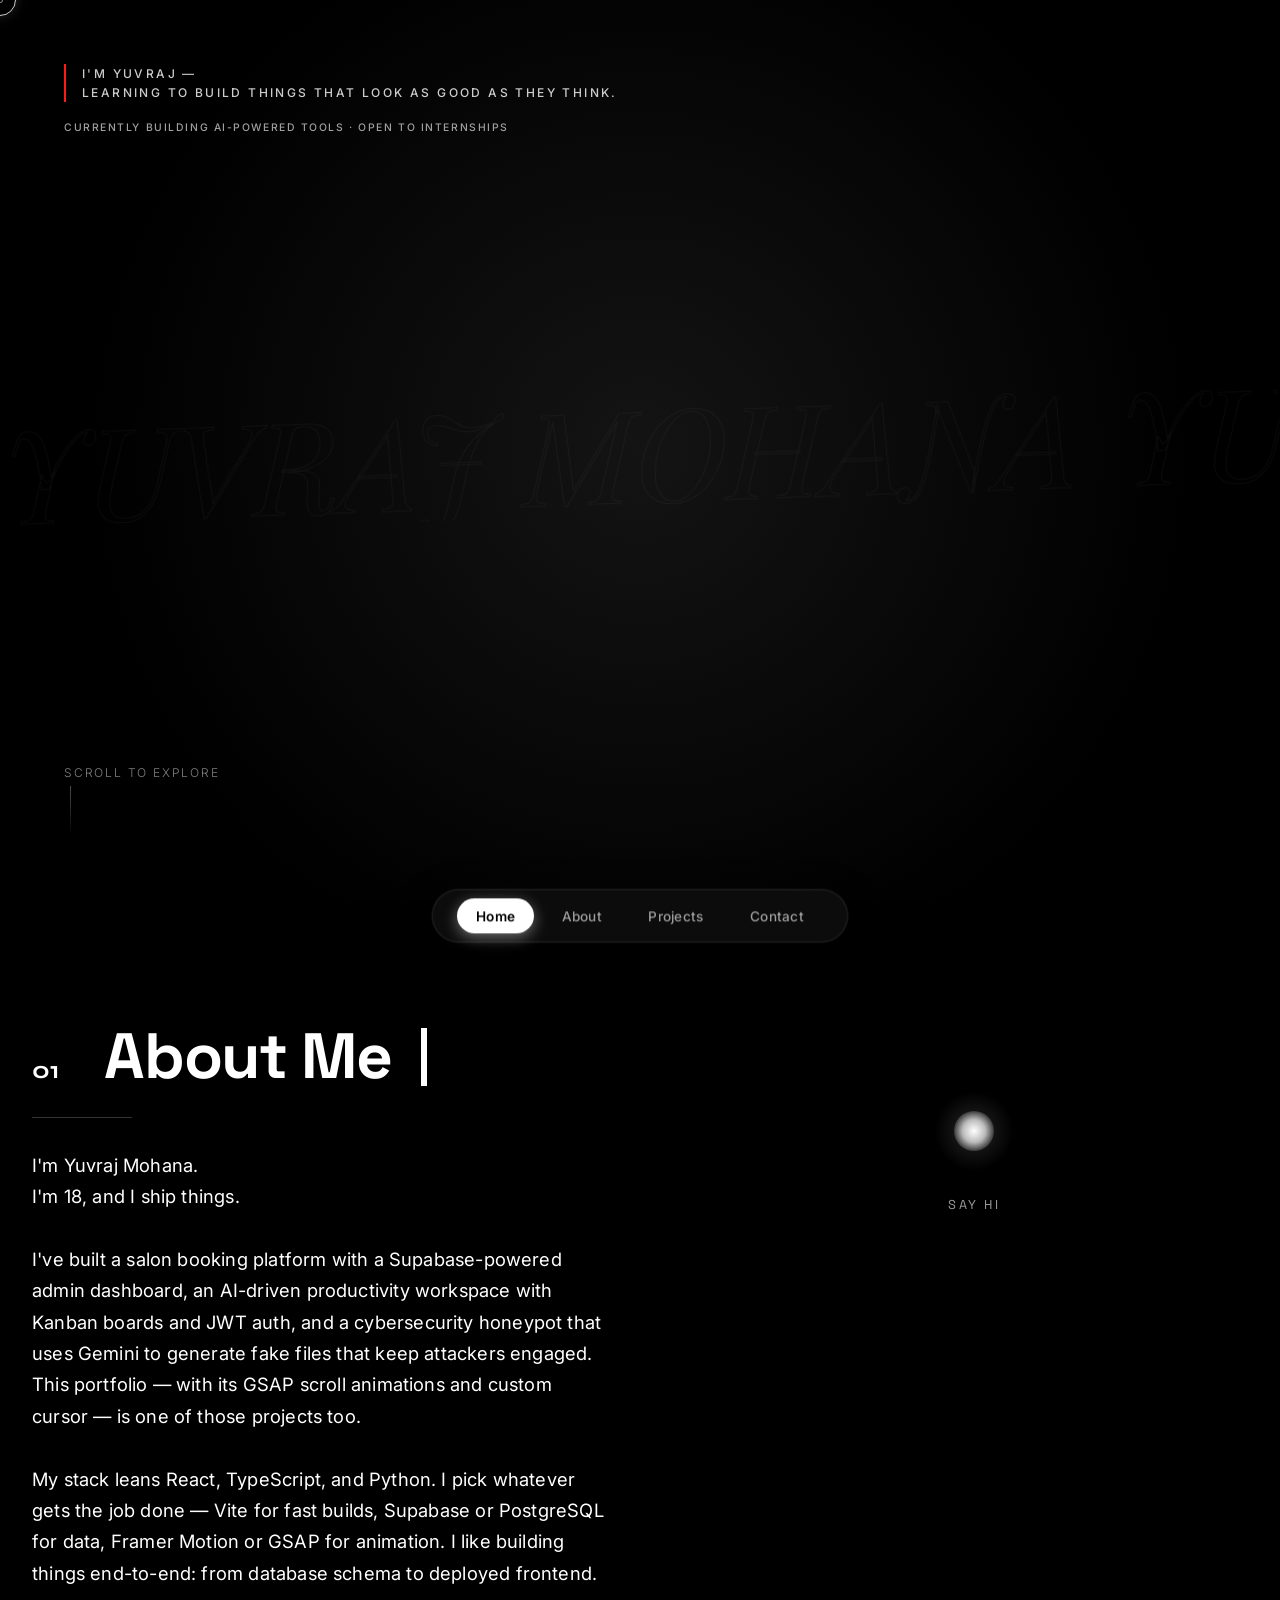
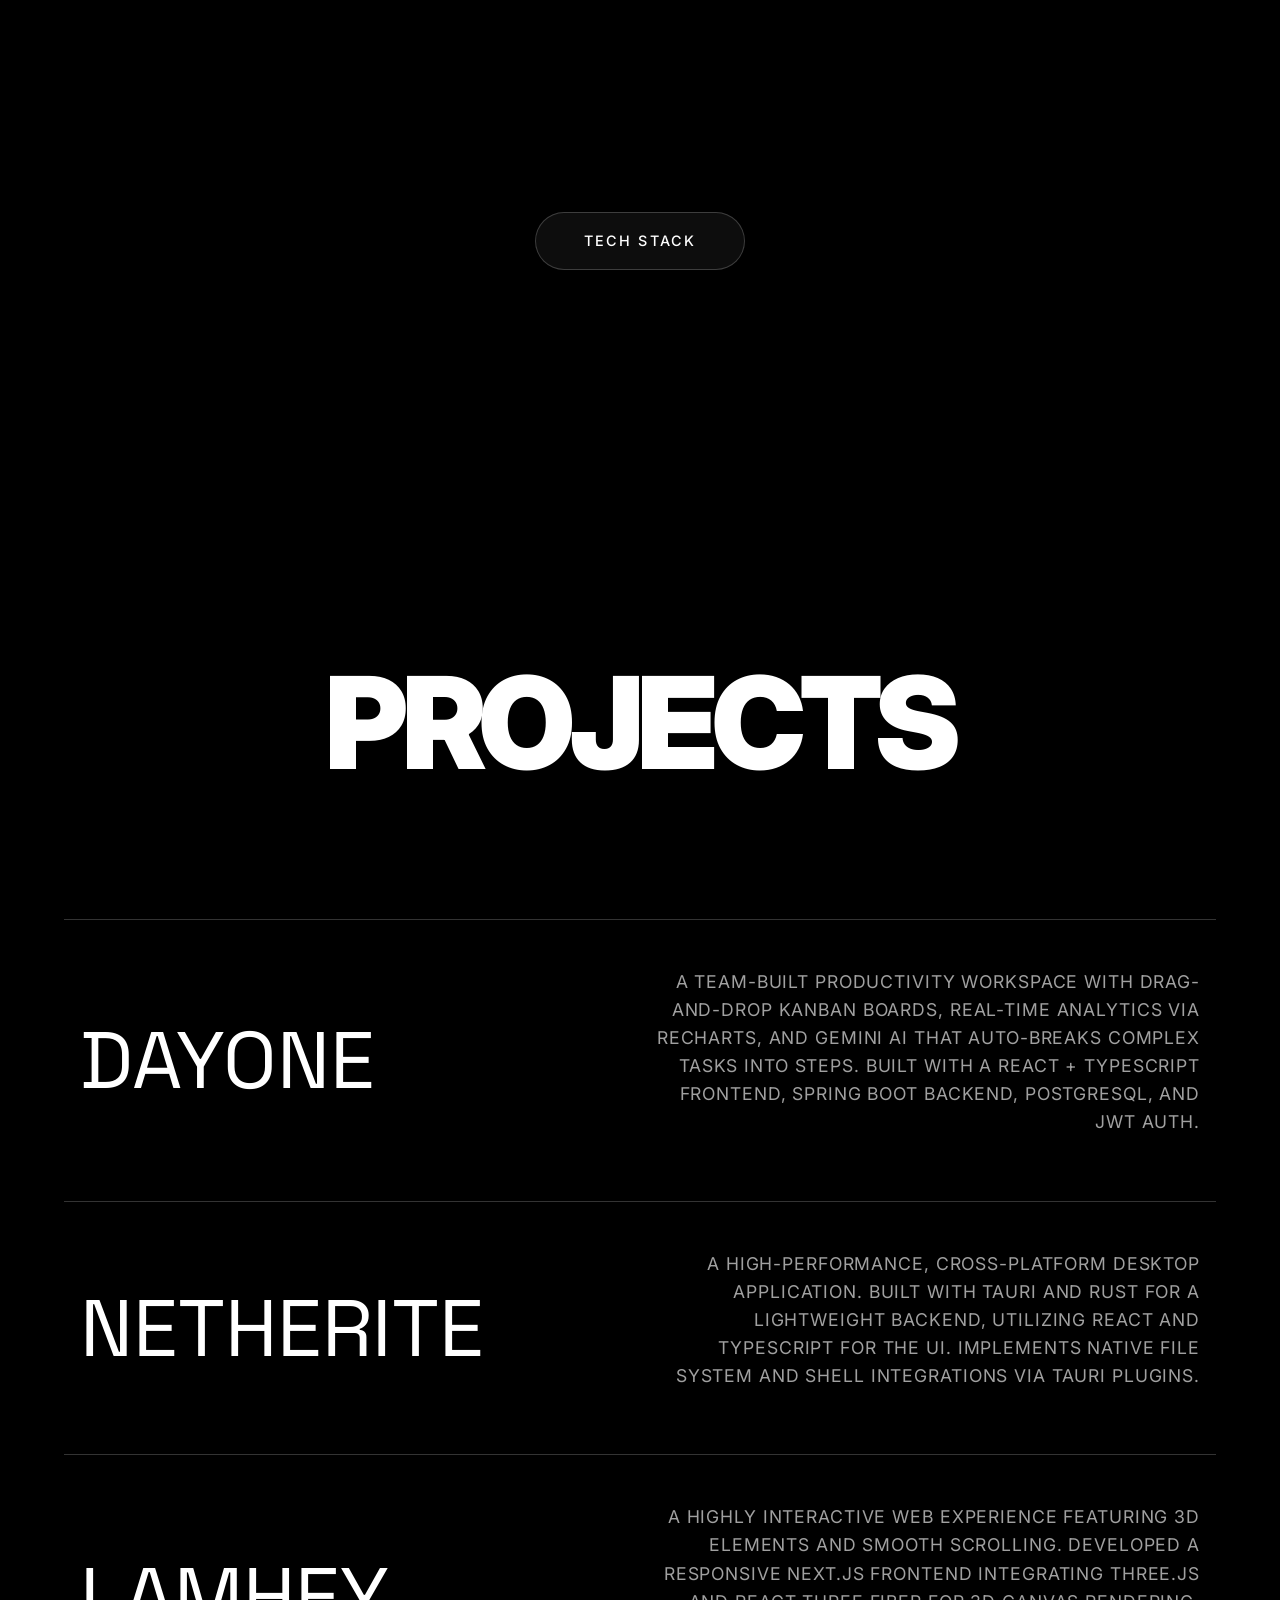
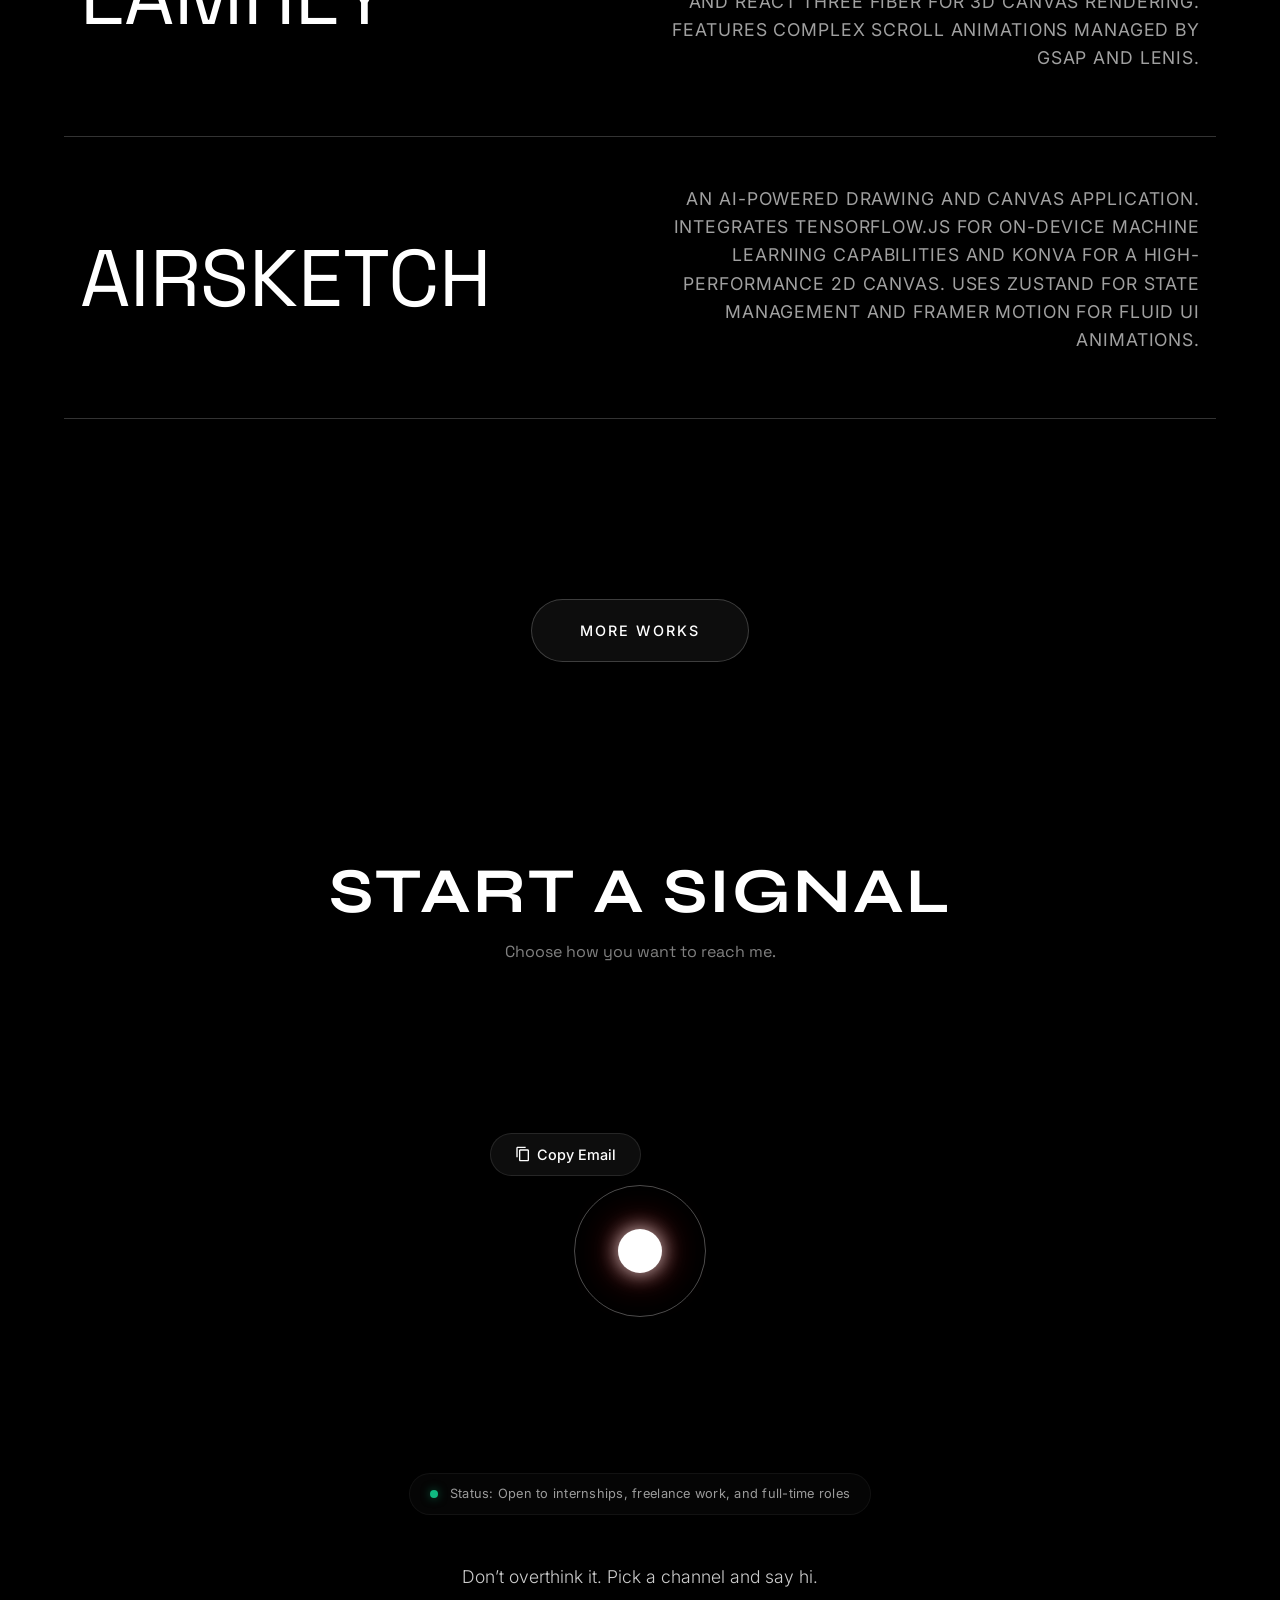
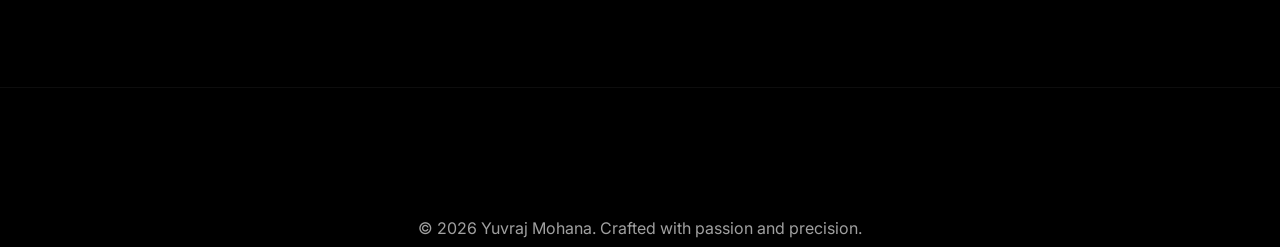
==== index.html @ 7813a82c "feat(scroll): integrate Lenis for smooth scrolling Added Lenis smooth scrolling library across the e" ====
<!DOCTYPE html>
<html lang="en">

<head>
    <meta charset="UTF-8">
    <meta name="viewport" content="width=device-width, initial-scale=1.0">
    <meta name="description"
        content="Yuvraj Mohana - Creative Developer & Designer. Crafting beautiful digital experiences with modern web technologies.">
    <meta name="keywords"
        content="Yuvraj Mohana, web developer, creative developer, UI/UX designer, portfolio, React, JavaScript, TypeScript, web design">
    <meta name="author" content="Yuvraj Mohana">
    <meta name="theme-color" content="#8b5cf6">

    <!-- Canonical -->
    <link rel="canonical" href="https://yuvraj-mohana.vercel.app/">

    <!-- Open Graph / Facebook -->
    <meta property="og:type" content="website">
    <meta property="og:url" content="https://yuvraj-mohana.vercel.app/">
    <meta property="og:title" content="Yuvraj Mohana - Creative Developer & Designer">
    <meta property="og:description"
        content="Crafting beautiful digital experiences with modern web technologies. Passionate about creating innovative solutions.">
    <meta property="og:image" content="https://yuvraj-mohana.vercel.app/assets/yuvraj.png">

    <!-- Twitter -->
    <meta property="twitter:card" content="summary_large_image">
    <meta property="twitter:url" content="https://yuvraj-mohana.vercel.app/">
    <meta property="twitter:title" content="Yuvraj Mohana - Creative Developer & Designer">
    <meta property="twitter:description" content="Crafting beautiful digital experiences with modern web technologies.">
    <meta property="twitter:image" content="https://yuvraj-mohana.vercel.app/assets/yuvraj.png">

    <title>Yuvraj Mohana - Creative Developer & Designer</title>

    <!-- Google Fonts -->
    <link rel="preconnect" href="https://fonts.googleapis.com">
    <link rel="preconnect" href="https://fonts.gstatic.com" crossorigin>
    <link
        href="https://fonts.googleapis.com/css2?family=Bodoni+Moda:ital,opsz,wght@0,6..96,400..900;1,6..96,400..900&family=Cormorant+Garamond:ital,wght@0,300;0,400;0,700;1,400&family=Fraunces:ital,opsz,wght@0,9..144,100..900;1,9..144,100..900&family=Montserrat:wght@300;400;700&family=Playfair+Display:ital,wght@0,400;0,600;0,700;0,900;1,700;1,900&family=Space+Grotesk:wght@400;500;600;700;900&family=Syne:wght@400..800&family=Inter:wght@300;400;500;600&family=Press+Start+2P&display=swap"
        rel="stylesheet">

    <link rel="stylesheet" href="style.css?v=3.4">
</head>

<body>
    <!-- Preloader -->
    <div id="loader" class="loader">
        <div class="loader-content">
            <span class="loader-text">Stand By</span>
            <div class="loader-bar"></div>
        </div>
    </div>
    <!-- Navigation -->
    <nav class="nav" id="nav">
        <div class="nav-container">
            <a href="#home" class="nav-logo">YM</a>
            <ul class="nav-menu">
                <li><a href="#home" class="nav-link">Home</a></li>
                <li><a href="#about" class="nav-link">About</a></li>
                <li><a href="#projects" class="nav-link">Projects</a></li>
                <li><a href="#contact" class="nav-link">Contact</a></li>
            </ul>
        </div>
    </nav>

    <!-- Hero Section -->
    <section class="hero" id="home">
        <!-- Layer 1: Background texture -->
        <div class="hero-bg-texture"></div>

        <!-- Top Left Branding -->
        <div class="hero-branding">I'm Yuvraj —<br>learning to build things that look as good as they think.</div>
        <div class="hero-status-line">Currently building AI-powered tools · Open to internships</div>

        <!-- Layer 2: Billboard Marquee Text -->
        <div class="marquee-wrapper">
            <div class="marquee-content">
                <span>YUVRAJ MOHANA</span>
                <span>YUVRAJ MOHANA</span>
                <span>YUVRAJ MOHANA</span>
                <span>YUVRAJ MOHANA</span>
                <span>YUVRAJ MOHANA</span>
                <span>YUVRAJ MOHANA</span>
                <!-- Duplicated for seamless loop -->
                <span>YUVRAJ MOHANA</span>
                <span>YUVRAJ MOHANA</span>
                <span>YUVRAJ MOHANA</span>
                <span>YUVRAJ MOHANA</span>
                <span>YUVRAJ MOHANA</span>
                <span>YUVRAJ MOHANA</span>
            </div>
        </div>

        <!-- Layer 3: Foreground Subject -->
        <div class="hero-subject-wrapper">
            <img src="assets/yuvraj_foreground.png" alt="Yuvraj Mohana" class="hero-subject">
        </div>

        <!-- Professional Details (Reveals on Scroll) -->
        <div class="hero-side-details">
            <div class="side-detail left" id="roleDetail">
                <span class="detail-label">Role</span>
                <span class="detail-value">SOFTWARE DEVELOPER</span>
            </div>
            <div class="side-detail right" id="ageDetail">
                <span class="detail-label">Stats</span>
                <span class="detail-value">18 y/o — 8 PROJECTS SHIPPED</span>
            </div>
        </div>

        <!-- Social Icons (Noticeable) -->
        <div class="hero-social-mini noticeable" id="heroSocials">
            <a href="https://www.instagram.com/yuvraj_mohana/" target="_blank" rel="noopener noreferrer"
                aria-label="Instagram">
                <svg viewBox="0 0 24 24" fill="currentColor">
                    <path
                        d="M12 2.163c3.204 0 3.584.012 4.85.07 3.252.148 4.771 1.691 4.919 4.919.058 1.265.069 1.645.069 4.849 0 3.205-.012 3.584-.069 4.849-.149 3.225-1.664 4.771-4.919 4.919-1.266.058-1.644.07-4.85.07-3.204 0-3.584-.012-4.849-.07-3.26-.149-4.771-1.699-4.919-4.92-.058-1.265-.07-1.644-.07-4.849 0-3.204.013-3.583.07-4.849.149-3.227 1.664-4.771 4.919-4.919 1.266-.057 1.645-.069 4.849-.069zm0-2.163c-3.259 0-3.667.014-4.947.072-4.358.2-6.78 2.618-6.98 6.98-.059 1.281-.073 1.689-.073 4.948 0 3.259.014 3.668.072 4.948.2 4.358 2.618 6.78 6.98 6.98 1.281.058 1.689.072 4.948.072 3.259 0 3.668-.014 4.948-.072 4.354-.2 6.782-2.618 6.979-6.98.059-1.28.073-1.689.073-4.948 0-3.259-.014-3.667-.072-4.947-.196-4.354-2.617-6.78-6.979-6.98-1.281-.059-1.69-.073-4.949-.073zm0 5.838c-3.403 0-6.162 2.759-6.162 6.162s2.759 6.163 6.162 6.163 6.162-2.759 6.162-6.163c0-3.403-2.759-6.162-6.162-6.162zm0 10.162c-2.209 0-4-1.79-4-4 0-2.209 1.791-4 4-4s4 1.791 4 4c0 2.21-1.791 4-4 4zm6.406-11.845c-.796 0-1.441.645-1.441 1.44s.645 1.44 1.441 1.44c.795 0 1.439-.645 1.439-1.44s-.644-1.44-1.439-1.44z" />
                </svg>
            </a>
            <a href="https://github.com/yuvifzy" target="_blank" rel="noopener noreferrer" aria-label="GitHub">
                <svg viewBox="0 0 24 24" fill="currentColor">
                    <path
                        d="M12 0c-6.626 0-12 5.373-12 12 0 5.302 3.438 9.8 8.207 11.387.599.111.793-.261.793-.577v-2.234c-3.338.726-4.042-1.416-4.042-1.416-.546-1.387-1.333-1.756-1.333-1.756-1.089-.745.083-.729.083-.729 1.205.084 1.839 1.237 1.839 1.237 1.07 1.834 2.807 1.304 3.492.997.107-.775.418-1.305.762-1.604-2.665-.305-5.467-1.334-5.467-5.931 0-1.311.469-2.381 1.236-3.221-.124-.303-.535-1.524.117-3.176 0 0 1.008-.322 3.301 1.23.957-.266 1.983-.399 3.003-.404 1.02.005 2.047.138 3.006.404 2.291-1.552 3.297-1.23 3.297-1.23.653 1.653.242 2.874.118 3.176.77.84 1.235 1.911 1.235 3.221 0 4.609-2.807 5.624-5.479 5.921.43.372.823 1.102.823 2.222v3.293c0 .319.192.694.801.576 4.765-1.589 8.199-6.086 8.199-11.386 0-6.627-5.373-12-12-12z" />
                </svg>
            </a>
            <a href="https://www.linkedin.com/in/yuvrajmohana/" target="_blank" rel="noopener noreferrer"
                aria-label="LinkedIn">
                <svg viewBox="0 0 24 24" fill="currentColor">
                    <path
                        d="M19 0h-14c-2.761 0-5 2.239-5 5v14c0 2.761 2.239 5 5 5h14c2.762 0 5-2.239 5-5v-14c0-2.761-2.238-5-5-5zm-11 19h-3v-11h3v11zm-1.5-12.268c-.966 0-1.75-.79-1.75-1.764s.784-1.764 1.75-1.764 1.75.79 1.75 1.764-.783 1.764-1.75 1.764zm13.5 12.268h-3v-5.604c0-3.368-4-3.113-4 0v5.604h-3v-11h3v1.765c1.396-2.586 7-2.777 7 2.476v6.759z" />
                </svg>
            </a>
        </div>

        <div class="scroll-indicator">
            <div class="scroll-text-mask">
                <span class="scroll-text">SCROLL TO EXPLORE</span>
            </div>
            <div class="scroll-line"></div>
        </div>
    </section>

    <!-- About Section -->
    <section class="section" id="about">
        <div class="container">
            <div class="about-main-wrapper">
                <!-- Left Column: Header + Bio -->
                <div class="about-left-col">
                    <div class="section-header fade-in">
                        <span class="section-number">01</span>
                        <h2 class="section-title"
                            style="color: #ffffff !important; background: none !important; -webkit-text-fill-color: #ffffff !important; background-clip: border-box !important; -webkit-background-clip: border-box !important;">
                            About Me</h2>
                    </div>

                    <div class="about-text-column fade-in">
                        <p class="about-bio">
                            I'm Yuvraj Mohana. <br>
                            I'm 18, and I ship things.
                        </p>
                        <p class="about-bio">
                            I've built a salon booking platform with a Supabase-powered admin dashboard,
                            an AI-driven productivity workspace with Kanban boards and JWT auth,
                            and a cybersecurity honeypot that uses Gemini to generate fake files that keep
                            attackers engaged. This portfolio — with its GSAP scroll animations and custom
                            cursor — is one of those projects too.
                        </p>
                        <p class="about-bio">
                            My stack leans React, TypeScript, and Python. I pick whatever gets the job done —
                            Vite for fast builds, Supabase or PostgreSQL for data, Framer Motion or GSAP
                            for animation. I like building things end-to-end: from database schema to
                            deployed frontend.
                        </p>
                    </div>
                </div>

                <!-- Right Column: Contact Orb -->
                <div class="about-right-col fade-in orb-col">
                    <div class="orb-wrapper" id="contactOrbWrapper">
                        <button class="contact-orb" id="contactOrb" aria-expanded="false" aria-controls="orbLinksContainer" aria-label="Open contact links">
                            <span class="orb-core"></span>
                            <span class="orb-glow"></span>
                        </button>
                        <span class="orb-label">SAY HI</span>
                        
                        <!-- Expanded Links -->
                        <div class="orb-links-container" id="orbLinksContainer">
                            <!-- Injected via script.js -->
                        </div>
                    </div>
                </div>
            </div>
            
            <!-- Tech Stack Section (Centered Below About) -->
            <div class="tech-stack-section fade-in">
                <div class="tech-stack-container">
                    <!-- State A: Pill -->
                    <button id="techStackBtn" class="btn btn-secondary tech-stack-pill">TECH STACK</button>
                    
                    <!-- State B: Marquee -->
                    <div id="techStackMarquee" class="tech-marquee-container hidden">
                        <div class="tech-marquee-wrapper">
                            <div class="tech-marquee-content">
                                <!-- First set of icons -->
                                <img src="https://cdn.simpleicons.org/javascript" alt="JavaScript" class="tech-icon" title="JavaScript">
                                <img src="https://cdn.simpleicons.org/python" alt="Python" class="tech-icon" title="Python">
                                <img src="https://cdn.simpleicons.org/react" alt="React" class="tech-icon" title="React">
                                <img src="https://cdn.simpleicons.org/nextdotjs" alt="Next.js" class="tech-icon" title="Next.js">
                                <img src="https://cdn.simpleicons.org/nodedotjs" alt="Node.js" class="tech-icon" title="Node.js">
                                <img src="https://cdn.simpleicons.org/webgl" alt="WebGL" class="tech-icon" title="WebGL">
                                <img src="https://cdn.simpleicons.org/threedotjs" alt="Three.js" class="tech-icon" title="Three.js">
                                <img src="https://cdn.simpleicons.org/git" alt="Git" class="tech-icon" title="Git">
                                <img src="https://cdn.simpleicons.org/vite" alt="Vite" class="tech-icon" title="Vite">
                                <img src="https://cdn.jsdelivr.net/gh/devicons/devicon@latest/icons/mysql/mysql-original.svg" alt="SQL" class="tech-icon" title="SQL">
                                <img src="https://cdn.simpleicons.org/supabase" alt="Supabase" class="tech-icon" title="Supabase">
                                <img src="https://cdn.simpleicons.org/googlegemini" alt="Google Gemini" class="tech-icon" title="Google Gemini">
                                <img src="https://cdn.simpleicons.org/framer" alt="Framer Motion" class="tech-icon" title="Framer Motion">
                                
                                <!-- Duplicate set for infinite loop -->
                                <img src="https://cdn.simpleicons.org/javascript" alt="JavaScript" class="tech-icon" title="JavaScript">
                                <img src="https://cdn.simpleicons.org/python" alt="Python" class="tech-icon" title="Python">
                                <img src="https://cdn.simpleicons.org/react" alt="React" class="tech-icon" title="React">
                                <img src="https://cdn.simpleicons.org/nextdotjs" alt="Next.js" class="tech-icon" title="Next.js">
                                <img src="https://cdn.simpleicons.org/nodedotjs" alt="Node.js" class="tech-icon" title="Node.js">
                                <img src="https://cdn.simpleicons.org/webgl" alt="WebGL" class="tech-icon" title="WebGL">
                                <img src="https://cdn.simpleicons.org/threedotjs" alt="Three.js" class="tech-icon" title="Three.js">
                                <img src="https://cdn.simpleicons.org/git" alt="Git" class="tech-icon" title="Git">
                                <img src="https://cdn.simpleicons.org/vite" alt="Vite" class="tech-icon" title="Vite">
                                <img src="https://cdn.jsdelivr.net/gh/devicons/devicon@latest/icons/mysql/mysql-original.svg" alt="SQL" class="tech-icon" title="SQL">
                                <img src="https://cdn.simpleicons.org/supabase" alt="Supabase" class="tech-icon" title="Supabase">
                                <img src="https://cdn.simpleicons.org/googlegemini" alt="Google Gemini" class="tech-icon" title="Google Gemini">
                                <img src="https://cdn.simpleicons.org/framer" alt="Framer Motion" class="tech-icon" title="Framer Motion">
                            </div>
                        </div>
                        <button id="techStackClose" class="tech-close-x" aria-label="Close">✕</button>
                    </div>
                </div>
            </div>
        </div>
    </section>

    <!-- Projects Section -->
    <section class="section" id="projects">
        <div class="project-title-container">
            <div class="title-stack">
                <h2 class="project-heading main">PROJECTS</h2>
            </div>
        </div>

        <div class="project-list-container">
            <div class="project-list">
                <a href="https://dayoneproductivity.vercel.app/#/" target="_blank" class="project-item" data-image="assets/project_dayone.png">
                    <div class="project-info">
                        <h3 class="project-name">DayOne</h3>
                        <p class="project-cat">A team-built productivity workspace with drag-and-drop Kanban boards, real-time analytics via Recharts, and Gemini AI that auto-breaks complex tasks into steps. Built with a React + TypeScript frontend, Spring Boot backend, PostgreSQL, and JWT auth.</p>
                    </div>
                </a>
                <a href="https://github.com/yuvifzy/netherite" target="_blank" class="project-item" data-image="assets/netherite.jpeg">
                    <div class="project-info">
                        <h3 class="project-name">Netherite</h3>
                        <p class="project-cat">A high-performance, cross-platform desktop application. Built with Tauri and Rust for a lightweight backend, utilizing React and TypeScript for the UI. Implements native file system and shell integrations via Tauri plugins.</p>
                    </div>
                </a>
                <a href="https://lamhey-bakehouse.vercel.app/" target="_blank" class="project-item" data-image="assets/lamhey.jpeg">
                    <div class="project-info">
                        <h3 class="project-name">Lamhey</h3>
                        <p class="project-cat">A highly interactive web experience featuring 3D elements and smooth scrolling. Developed a responsive Next.js frontend integrating Three.js and React Three Fiber for 3D canvas rendering. Features complex scroll animations managed by GSAP and Lenis.</p>
                    </div>
                </a>
                <a href="https://github.com/yuvifzy/AirSKetch-v2" target="_blank" class="project-item" data-image="assets/airsketch.jpeg">
                    <div class="project-info">
                        <h3 class="project-name">AirSketch</h3>
                        <p class="project-cat">An AI-powered drawing and canvas application. Integrates TensorFlow.js for on-device machine learning capabilities and Konva for a high-performance 2D canvas. Uses Zustand for state management and Framer Motion for fluid UI animations.</p>
                    </div>
                </a>
            </div>
        </div>

        <!-- Floating Image Modal -->
        <div class="project-modal">
            <div class="modal-inner">
                <img src="" alt="Project Preview" id="modal-image" loading="lazy">
            </div>
        </div>

        <div class="more-works-container" style="display: flex; justify-content: center; margin-top: 5rem;">
            <a href="projects.html" class="btn btn-secondary rounded-pill" data-transition="true">More Works</a>
        </div>

    </section>

    <!-- Page Transition Overlay -->
    <div class="transition-overlay">
        <div class="transition-color"></div>
        <div class="transition-text"></div>
    </div>

    <!-- Contact Section: Start a Signal -->
    <section class="section signal-section" id="contact">
        <div class="container signal-container">
            <h2 class="signal-title">Start a Signal</h2>
            <p class="signal-subtext">Choose how you want to reach me.</p>

            <div class="signal-area">
                <div class="signal-core-wrapper">
                    <div class="signal-core" id="signalCore">
                        <div class="core-inner"></div>
                        <div class="core-ring"></div>
                        <div class="core-pulse"></div>
                    </div>

                    <!-- Contact Nodes (Orbiting/Radial) -->
                    <div class="signal-nodes" id="signalNodes">
                        <!-- Injected via script.js -->
                    </div>
                </div>
            </div>

            <div class="signal-status">
                <span class="status-dot"></span>
                <span class="status-text" id="statusText">Status: Open to internships, freelance work, and full-time
                    roles</span>
            </div>

            <p class="signal-cta">Don’t overthink it. Pick a channel and say hi.</p>

            <!-- Easter Egg -->
            <div class="easter-egg-container" id="easterEgg">
                <div class="pixel-char">👾</div>
                <div class="pixel-envelope">✉️</div>
            </div>
        </div>
    </section>

    <!-- Footer -->
    <footer class="footer">
        <div class="container">
            <p>&copy; 2026 Yuvraj Mohana. Crafted with passion and precision.</p>
        </div>
    </footer>

    <!-- Custom Cursor -->
    <div class="cursor-dot" id="cursor-dot"></div>
    <div class="cursor-ring" id="cursor-ring"></div>

    <!-- GSAP for Insane Animations -->
    <script src="https://cdnjs.cloudflare.com/ajax/libs/gsap/3.12.5/gsap.min.js"></script>
    <script src="https://cdnjs.cloudflare.com/ajax/libs/gsap/3.12.5/ScrollTrigger.min.js"></script>

    <!-- Split Type for Text Animations -->
    <script src="https://unpkg.com/split-type"></script>

    <!-- Lenis for Smooth Scrolling -->
    <script src="https://unpkg.com/@studio-freight/lenis@1.0.42/dist/lenis.min.js"></script>

    <script src="script.js"></script>
</body>

</html>
---- style.css ----
/* ===================================
   CSS CUSTOM PROPERTIES (Design System)
   =================================== */
:root {
    /* Colors - Dark Theme */
    --color-bg-primary: #000000;
    --color-bg-secondary: #1a1a1a;
    --color-bg-tertiary: #2a2a2a;
    --color-text-primary: #ffffff;
    --color-text-secondary: #a0a0a0;
    --color-text-tertiary: #707070;

    /* Accent Colors - Primary Red Theme */
    --color-accent-red: #FF1A1A;
    /* NEON RED */
    --color-accent-blue: #3b82f6;
    --color-accent-purple: #FF1A1A;
    /* Replaced purple reference with Red for consistency if used elsewhere */
    --color-accent-cyan: #06b6d4;

    /* Gradients - Cooler spectrum */
    --gradient-primary: linear-gradient(135deg, #0f172a 0%, #1e40af 50%, #06b6d4 100%);
    --gradient-secondary: linear-gradient(135deg, #1e40af 0%, #06b6d4 100%);
    --gradient-accent: linear-gradient(135deg, #06b6d4 0%, #8b5cf6 100%);

    /* Spacing */
    --space-xs: 0.5rem;
    --space-sm: 1rem;
    --space-md: 2rem;
    --space-lg: 4rem;
    --space-xl: 6rem;
    --space-2xl: 8rem;

    /* Typography */
    --font-heading: 'Space Grotesk', sans-serif;
    --font-body: 'Inter', sans-serif;

    /* Font Sizes (Fluid Typography) */
    --font-size-hero: clamp(3rem, 8vw, 8rem);
    --font-size-title: clamp(2rem, 5vw, 4rem);
    --font-size-subtitle: clamp(1.5rem, 3vw, 2.5rem);
    --font-size-body: clamp(1rem, 1.5vw, 1.125rem);
    --font-size-small: clamp(0.875rem, 1.2vw, 1rem);

    /* Border Radius */
    --radius-sm: 0.5rem;
    --radius-md: 1rem;
    --radius-lg: 1.5rem;
    --radius-xl: 2rem;

    /* Shadows */
    --shadow-sm: 0 2px 8px rgba(0, 0, 0, 0.1);
    --shadow-md: 0 4px 16px rgba(0, 0, 0, 0.2);
    --shadow-lg: 0 8px 32px rgba(0, 0, 0, 0.3);
    --shadow-glow: 0 0 20px rgba(139, 92, 246, 0.3);

    /* Transitions */
    --transition-fast: 0.2s cubic-bezier(0.4, 0, 0.2, 1);
    --transition-base: 0.3s cubic-bezier(0.4, 0, 0.2, 1);
    --transition-slow: 0.5s cubic-bezier(0.4, 0, 0.2, 1);
}

/* ===================================
   RESET & BASE STYLES
   =================================== */
* {
    margin: 0;
    padding: 0;
    box-sizing: border-box;
}

html {
    scroll-behavior: smooth;
    overflow-x: hidden;
}

body {
    font-family: var(--font-body);
    background-color: var(--color-bg-primary);
    color: var(--color-text-primary);
    line-height: 1.6;
    overflow-x: hidden;
    -webkit-font-smoothing: antialiased;
    -moz-osx-font-smoothing: grayscale;
}

::selection {
    background-color: var(--color-accent-red);
    color: #ffffff;
}

/* ===================================
   PRELOADER
   =================================== */
.loader {
    position: fixed;
    top: 0;
    left: 0;
    width: 100%;
    height: 100%;
    background-color: #0a0a0a;
    display: flex;
    align-items: center;
    justify-content: center;
    z-index: 9999;
    transition: opacity 0.8s cubic-bezier(0.77, 0, 0.175, 1);
}

.loader.fade-out {
    opacity: 0;
    pointer-events: none;
}

.loader-content {
    text-align: center;
}

.loader-text {
    font-family: 'Montserrat', sans-serif;
    font-size: clamp(1.5rem, 4vw, 3rem);
    font-weight: 300;
    text-transform: uppercase;
    letter-spacing: 0.5em;
    color: #ffffff;
    display: block;
    margin-bottom: 2rem;
    animation: loaderPulse 2s ease-in-out infinite;
    text-shadow: 0 0 15px rgba(255, 255, 255, 0.4);
}

.loader-bar {
    width: 200px;
    height: 1px;
    background: rgba(255, 255, 255, 0.1);
    margin: 0 auto;
    position: relative;
    overflow: hidden;
}

.loader-bar::after {
    content: '';
    position: absolute;
    top: 0;
    left: 0;
    height: 100%;
    width: 100%;
    background: #ffffff;
    transform: translateX(-100%);
    animation: loaderBarMove 1.5s cubic-bezier(0.65, 0, 0.35, 1) forwards;
    box-shadow: 0 0 15px rgba(255, 255, 255, 0.5);
}

@keyframes loaderPulse {

    0%,
    100% {
        opacity: 0.4;
    }

    50% {
        opacity: 1;
    }
}

@keyframes loaderBarMove {
    0% {
        transform: translateX(-100%);
    }

    100% {
        transform: translateX(0);
    }
}

/* Ambient Background Removed */

/* Ensure Text Reveals Work */
.char {
    display: inline-block;
    /* Required for transform */
}

h1,
h2,
h3,
h4,
h5,
h6 {
    font-family: var(--font-heading);
    font-weight: 700;
    line-height: 1.2;
}

a {
    color: inherit;
    text-decoration: none;
}

/* ===================================
   UTILITY CLASSES
   =================================== */
.container {
    max-width: 1400px;
    margin: 0 auto;
    padding: 0 var(--space-md);
}

.gradient-text {
    background: var(--gradient-primary);
    -webkit-background-clip: text;
    -webkit-text-fill-color: transparent;
    background-clip: text;
}

/* ===================================
   NAVIGATION
   =================================== */
/* ===================================
   NAVIGATION (Dynamic Island Style)
   =================================== */
.nav {
    position: fixed;
    bottom: var(--space-lg);
    left: 50%;
    transform: translateX(-50%) translateY(200%);
    /* Start hidden below viewport */
    top: auto;
    /* Reset top positioning specified in previous CSS */
    right: auto;
    /* Reset right positioning */
    width: auto;
    z-index: 1000;
    padding: 0;
    transition: all 0.4s cubic-bezier(0.165, 0.84, 0.44, 1);
    background: transparent;
}

/* Remove scrolled background logic as this is always floating */
.nav.scrolled {
    background: transparent;
    backdrop-filter: none;
    box-shadow: none;

}

/* Reveal state */
.nav.visible {
    transform: translateX(-50%) translateY(0);
}

.nav-container {
    background: rgba(20, 20, 20, 0.6);
    backdrop-filter: blur(16px);
    -webkit-backdrop-filter: blur(16px);
    border: 1px solid rgba(255, 255, 255, 0.08);
    border-radius: 50px;
    padding: 0.8rem 1.5rem;
    display: flex;
    align-items: center;
    justify-content: center;
    gap: 2rem;
    box-shadow: 0 10px 40px rgba(0, 0, 0, 0.3),
        0 0 0 1px rgba(255, 255, 255, 0.05);
    transition: all 0.4s cubic-bezier(0.25, 1, 0.5, 1);
    margin: 0;
}

.nav:hover .nav-container {
    background: rgba(20, 20, 20, 0.8);
    border-color: rgba(255, 255, 255, 0.15);
    transform: scale(1.02);
    box-shadow: 0 15px 50px rgba(0, 0, 0, 0.4),
        0 0 0 1px rgba(255, 255, 255, 0.1);
}

.nav-logo {
    display: none;
    /* Logo hidden for clean island look */
}

.nav-menu {
    display: flex;
    list-style: none;
    gap: 0.5rem;
    margin: 0;
    padding: 0;
    align-items: center;
}

.nav-link {
    text-decoration: none;
    color: rgba(255, 255, 255, 0.6);
    font-weight: 500;
    font-size: 0.85rem;
    padding: 0.6rem 1.2rem;
    border-radius: 30px;
    transition: all 0.3s ease;
    letter-spacing: 0.02em;
    text-transform: none;
    /* Remove uppercase for cleaner look */
    position: relative;
    /* Keep for stacking context if needed */
}

/* Remove old line animation */
.nav-link::after {
    display: none;
}

.nav-link:hover {
    color: #000000;
    background: #ffffff;
    box-shadow: 0 4px 15px rgba(255, 255, 255, 0.25);
    transform: scale(1.05);
    /* Slight pop on hover */
}

.nav-link.active {
    color: #000000;
    background: #ffffff;
    font-weight: 600;
    box-shadow: 0 4px 15px rgba(255, 255, 255, 0.4);
    /* Stronger glow */
    transform: scale(1.05);
    /* Slight pop */
}

.nav-link::after {
    content: '';
    position: absolute;
    bottom: -4px;
    left: 0;
    width: 0;
    height: 1px;
    background: #ffffff;
    transition: width var(--transition-base);
}

.nav-link:hover {
    color: #ffffff;
}

.nav-link:hover::after {
    width: 100%;
}

/* ===================================
   HERO SECTION - DARK CINEMATIC
   =================================== */
/* ===================================
   HERO SECTION - LUXURY CINEMATIC
   =================================== */
.hero {
    min-height: 100vh;
    display: flex;
    align-items: center;
    justify-content: center;
    position: relative;
    overflow: hidden;
    padding: 0;
    background: #000000;
    --mouse-x: 0;
    --mouse-y: 0;
}

/* Layer 1: Background texture - Minimal Fog */
.hero-bg-texture {
    position: absolute;
    top: 0;
    left: 0;
    width: 100%;
    height: 100%;
    background: radial-gradient(circle at 50% 50%, rgba(20, 20, 20, 1) 0%, #000000 70%);
    opacity: 0;
    transition: opacity 2s ease-out;
    z-index: 1;
}

.hero.revealed .hero-bg-texture {
    opacity: 1;
}

/* Layer 2: Billboard Marquee - Cinematic Serif */
.marquee-wrapper {
    position: absolute;
    top: 50%;
    left: 0;
    width: 100%;
    transform: translateY(-50%) translate(calc(var(--mouse-x) * 15px), calc(var(--mouse-y) * 15px));
    overflow: hidden;
    white-space: nowrap;
    z-index: 2;
    opacity: 0;
    transition: opacity 2s ease-out 0.5s;
    pointer-events: auto;
    cursor: default;
    will-change: transform;
    /* Optional: Slight rotation for dynamic feel, or remove for strict grid */
    transform: translateY(-50%) rotate(-2deg);
}

.hero.revealed .marquee-wrapper {
    opacity: 1;
}

.marquee-content {
    display: flex;
    white-space: nowrap;
    width: max-content;
    /* Critical: Ensure width tracks content, not viewport */
    will-change: transform;
}

/* Hover pause removed */

/* Add Custom Font */
@font-face {
    font-family: 'Harmond Display';
    src: url('assets/fonts/Harmond-Display.woff2') format('woff2'),
        url('assets/fonts/Harmond-Display.woff') format('woff');
    font-weight: normal;
    font-style: normal;
    font-display: swap;
}

.marquee-content span {
    font-family: 'Harmond Display', 'Playfair Display', serif;
    font-style: italic;
    font-size: clamp(4rem, 10vw, 8rem);
    font-weight: 300;
    text-transform: uppercase;
    color: transparent;
    -webkit-text-stroke: 1px rgba(255, 255, 255, 0.1);
    opacity: 0.4;
    padding-right: 0.3em;
    line-height: 1;
    display: inline-block;
}

/* CSS Marquee animation removed in favor of GSAP scroll velocity */

/* Layer 3: Foreground Subject (Cinematic Lighting) */
.hero-subject-wrapper {
    position: absolute;
    bottom: 0;
    left: 50%;
    transform: translateX(-50%);
    width: auto;
    height: 90vh;
    /* Give slightly more breathing room at top */
    z-index: 3;
    display: flex;
    align-items: flex-end;
    justify-content: center;
    perspective: 1000px;
}

.hero-subject {
    height: 100%;
    width: auto;
    object-fit: contain;
    /* High contrast, cinematic look */
    filter: brightness(0.9) contrast(1.2) grayscale(0.2) drop-shadow(0 0 40px rgba(0, 0, 0, 0.8));
    opacity: 0;
    /* Handled by GSAP now */
    transform: translateY(40px) scale(0.98);
}



/* Top Left Branding - Micro Typography */
.hero-branding {
    position: absolute;
    top: var(--space-lg);
    left: var(--space-lg);
    z-index: 10;
    font-family: 'Inter', sans-serif;
    font-size: 0.75rem;
    font-weight: 500;
    line-height: 1.6;
    color: rgba(255, 255, 255, 0.8);
    opacity: 0;
    transform: translateY(-20px);
    transition: all 1s ease 0.5s;
    text-transform: uppercase;
    letter-spacing: 0.2em;
    /* Spaced out "Poster Credit" look */
    border-left: 2px solid #FF1A1A;
    /* NEON RED ACCENT */
    padding-left: 1rem;
}

.hero.revealed .hero-branding {
    opacity: 1;
    transform: translateY(0);
}

.hero-status-line {
    position: absolute;
    top: calc(var(--space-lg) + 3.5rem);
    left: var(--space-lg);
    z-index: 10;
    font-family: 'Inter', sans-serif;
    font-size: 0.65rem;
    font-weight: 500;
    line-height: 1.6;
    color: var(--color-text-secondary);
    opacity: 0;
    transform: translateY(-10px);
    transition: all 1s ease 0.7s;
    text-transform: uppercase;
    letter-spacing: 0.15em;
}

.hero.revealed .hero-status-line {
    opacity: 1;
    transform: translateY(0);
}

/* Side Details - Metadata Style */
.hero-side-details {
    position: absolute;
    bottom: 15vh;
    /* Moved up significantly to clear the nav */
    top: auto;
    left: 0;
    width: 100%;
    display: flex;
    justify-content: space-between;
    align-items: flex-end;
    /* Align to bottom of container */
    padding: 0 var(--space-lg);
    z-index: 5;
    pointer-events: none;
    transform: translateY(0);
}

.side-detail {
    display: flex;
    flex-direction: column;
    gap: 0.5rem;
    opacity: 0;
    transform: translateY(20px);
    transition: all 1s cubic-bezier(0.215, 0.61, 0.355, 1);
}

.side-detail.revealed {
    opacity: 1;
    transform: translateY(0);
}

.detail-label {
    font-family: 'Inter', sans-serif;
    font-size: 0.65rem;
    font-weight: 600;
    text-transform: uppercase;
    letter-spacing: 0.2em;
    color: #FF1A1A;
    /* NEON RED ACCENT */
    display: flex;
    align-items: center;
    gap: 0.5rem;
}

.detail-label::before {
    content: '';
    display: block;
    width: 6px;
    height: 6px;
    background: #FF1A1A;
    box-shadow: 0 0 8px #FF1A1A;
    border-radius: 50%;
}

.detail-value {
    font-family: 'Bodoni Moda', serif;
    font-style: italic;
    font-size: 1.5rem;
    font-weight: 700;
    color: #ffffff;
    letter-spacing: 0.05em;
}

/* ===================================
   ABOUT SECTION
   =================================== */
#about {
    background: #000000;
    position: relative;
}

.section-header {
    display: flex;
    align-items: baseline;
    gap: 1rem;
    margin-bottom: var(--space-md);
    position: relative;
    padding-bottom: var(--space-md);
}

.section-header::after {
    content: '';
    position: absolute;
    bottom: 0;
    left: 0;
    width: 100px;
    /* Shortened divider */
    height: 1px;
    background: rgba(255, 255, 255, 0.2);
}

.section-number {
    font-family: 'Syne', sans-serif;
    font-size: 1.5rem;
    font-weight: 700;
    color: #ffffff;
    /* User requested white */
    line-height: 1;
}

#about .section-title {
    font-family: 'Space Grotesk', sans-serif;
    font-size: clamp(2.5rem, 5vw, 4.5rem);
    /* Massive font size */
    font-weight: 700;
    line-height: 0.9;
    letter-spacing: -0.02em;
    margin: 0;
    color: #ffffff !important;
    background: none !important;
    -webkit-text-fill-color: #ffffff !important;
    background-clip: border-box !important;
    -webkit-background-clip: border-box !important;

    /* Ensure no other styles interfere */
    text-shadow: none;
    border-right: 6px solid #ffffff;

    white-space: nowrap;
    overflow: hidden;
    width: 0;

    /* Smooth easing instead of steps */
    animation: typewriter 1.5s cubic-bezier(0.22, 0.61, 0.36, 1) forwards, blinkCursor 0.75s step-end infinite;
    animation-play-state: paused;
    /* Wait for JS trigger */
}



@keyframes typewriter {
    to {
        width: 5.5em;
    }

    /* Sufficient for 'About Me' */
}

@keyframes blinkCursor {

    from,
    to {
        border-color: transparent;
    }

    50% {
        border-color: #ffffff;
    }
}

/* Main wrapper for side-by-side layout */
.about-main-wrapper {
    display: flex;
    justify-content: space-between;
    gap: var(--space-xl);
    align-items: flex-start;
}

.about-left-col {
    flex: 1;
    max-width: 55%;
    display: flex;
    flex-direction: column;
}

.about-text-column {
    margin-top: 0;
}

/* Right Column: Image */
.about-right-col {
    flex: 0 0 45%;
    display: flex;
    justify-content: center;
}

.orb-col {
    display: flex;
    justify-content: center;
    align-items: center;
    position: relative;
    min-height: 250px;
}

.orb-wrapper {
    position: relative;
    display: flex;
    flex-direction: column;
    align-items: center;
    justify-content: center;
    gap: 1.5rem;
}

.contact-orb {
    position: relative;
    width: 80px;
    height: 80px;
    border-radius: 50%;
    background: transparent;
    border: none;
    cursor: pointer;
    display: flex;
    align-items: center;
    justify-content: center;
    outline: none;
    transition: transform 0.4s cubic-bezier(0.175, 0.885, 0.32, 1.275);
}

.contact-orb:focus-visible {
    box-shadow: 0 0 0 3px rgba(255, 255, 255, 0.3);
}

.contact-orb:hover {
    transform: scale(1.05);
}

.orb-core {
    position: absolute;
    width: 40px;
    height: 40px;
    background: radial-gradient(circle, rgba(255,255,255,1) 0%, rgba(255,255,255,0.7) 40%, rgba(255,255,255,0) 80%);
    border-radius: 50%;
    z-index: 2;
}

.orb-glow {
    position: absolute;
    width: 100%;
    height: 100%;
    background: radial-gradient(circle, rgba(255,255,255,0.15) 0%, rgba(255,255,255,0) 70%);
    border-radius: 50%;
    z-index: 1;
    animation: orbPulse 3s ease-in-out infinite alternate;
}

.contact-orb.active .orb-glow {
    animation: orbActive 1.5s ease-in-out infinite alternate;
}

@keyframes orbPulse {
    0% { transform: scale(0.8); opacity: 0.5; }
    100% { transform: scale(1.2); opacity: 0.8; }
}

@keyframes orbActive {
    0% { transform: scale(1); opacity: 0.7; }
    100% { transform: scale(1.5); opacity: 1; }
}

@media (prefers-reduced-motion: reduce) {
    .orb-glow, .contact-orb.active .orb-glow {
        animation: none;
    }
}

.orb-label {
    font-family: 'Space Grotesk', sans-serif;
    font-size: 0.8rem;
    color: rgba(255, 255, 255, 0.6);
    letter-spacing: 0.2em;
    text-transform: uppercase;
}

.orb-links-container {
    position: absolute;
    top: 100%;
    left: 50%;
    transform: translateX(-50%) translateY(20px);
    display: flex;
    flex-direction: column;
    gap: 0.75rem;
    opacity: 0;
    pointer-events: none;
    transition: all 0.4s ease;
    background: rgba(10, 10, 10, 0.9);
    backdrop-filter: blur(10px);
    border: 1px solid rgba(255, 255, 255, 0.1);
    border-radius: 12px;
    padding: 1rem;
    min-width: 150px;
    z-index: 10;
}

.orb-links-container.expanded {
    opacity: 1;
    pointer-events: auto;
    transform: translateX(-50%) translateY(0);
}

.orb-link-item {
    display: flex;
    align-items: center;
    gap: 10px;
    color: rgba(255, 255, 255, 0.7);
    text-decoration: none;
    font-family: 'Inter', sans-serif;
    font-size: 0.9rem;
    transition: color 0.3s ease;
    padding: 6px;
    border-radius: 6px;
}

.orb-link-item:hover, .orb-link-item:focus-visible {
    color: #fff;
    background: rgba(255, 255, 255, 0.05);
}

.orb-link-icon {
    width: 20px;
    height: 20px;
    display: flex;
    align-items: center;
    justify-content: center;
}

.orb-link-icon svg {
    width: 100%;
    height: 100%;
}

/* ===================================
   TECH STACK INTERACTION
   =================================== */
.tech-stack-section {
    width: 100%;
    padding: var(--space-xl) 0;
    margin-top: var(--space-lg);
    display: flex;
    justify-content: center;
    align-items: center;
}

.tech-stack-container {
    width: 100%;
    display: flex;
    justify-content: center;
    align-items: center;
    min-height: 120px;
    position: relative;
}

.tech-stack-pill {
    position: absolute;
    z-index: 10;
    border-radius: 999px !important;
    padding: 0.75rem 2rem;
}

.tech-marquee-container {
    display: flex;
    flex-direction: column;
    align-items: center;
    gap: 1.5rem;
    width: 100%;
}

.tech-marquee-container.hidden {
    display: none;
    opacity: 0;
    transform: scale(0.95);
}

.tech-marquee-wrapper {
    position: relative;
    width: 100%;
    overflow: hidden;
    padding: 30px 0;
    background: rgba(255, 255, 255, 0.02);
    border: 1px solid rgba(255, 255, 255, 0.05);
    border-radius: 30px;
}

.tech-close-x {
    background: transparent;
    border: 1px solid rgba(255, 255, 255, 0.1);
    border-radius: 50%;
    color: rgba(255, 255, 255, 0.5);
    font-size: 1.2rem;
    cursor: pointer;
    transition: all 0.3s ease;
    width: 40px;
    height: 40px;
    display: flex;
    align-items: center;
    justify-content: center;
}

.tech-close-x:hover {
    color: #fff;
    border-color: rgba(255, 255, 255, 0.3);
    background: rgba(255, 255, 255, 0.05);
    transform: rotate(90deg);
}

.tech-marquee-content {
    display: flex;
    gap: 40px;
    padding: 0 20px;
    animation: techScroll 20s linear infinite;
    width: max-content;
}

.tech-marquee-wrapper:hover .tech-marquee-content {
    animation-play-state: paused;
}

/* Rounded Pill Modifier */
.rounded-pill {
    border-radius: 999px !important;
}

/* Allow manual drag/scroll on mobile when hovering */
.tech-marquee-wrapper {
    overflow-x: auto;
    scrollbar-width: none; /* Firefox */
}
.tech-marquee-wrapper::-webkit-scrollbar {
    display: none; /* Chrome/Safari */
}

@keyframes techScroll {
    0% { transform: translateX(0); }
    100% { transform: translateX(calc(-50% - 20px)); /* Half minus half gap */ }
}

.tech-icon {
    height: 48px;
    width: auto;
    filter: grayscale(100%) opacity(0.6);
    transition: all 0.3s cubic-bezier(0.165, 0.84, 0.44, 1);
    cursor: pointer;
}

.tech-icon:hover {
    filter: grayscale(0%) opacity(1);
    transform: scale(1.15);
}

/* Mobile Adjustments */
@media (max-width: 768px) {
    .tech-icon {
        height: 36px;
    }
    .tech-marquee-content {
        gap: 30px;
    }
    .about-main-wrapper {
        flex-direction: column;
    }
    .about-left-col, .about-right-col {
        max-width: 100%;
        width: 100%;
    }
}

.hero-subject-wrapper {
    transition: transform 0.5s ease-out, filter 0.5s ease-out;
}

.hero.blur-out .hero-subject-wrapper,
.hero.blur-out .marquee-wrapper,
.hero.blur-out .hero-bg-texture,
.hero.blur-out .hero-branding {
    filter: blur(10px);
    transform: translateY(-100px) scale(0.95);
    opacity: 0.5;
}

@media (max-width: 900px) {
    .about-content {
        grid-template-columns: 1fr;
        gap: var(--space-xl);
    }
}

.about-headline {
    font-family: 'Syne', sans-serif;
    font-size: clamp(2rem, 3vw, 3.5rem);
    line-height: 1.1;
    font-weight: 700;
    margin-bottom: var(--space-md);
    background: linear-gradient(to right, #ffffff, #a0a0a0);
    -webkit-background-clip: text;
    background-clip: text;
    -webkit-text-fill-color: transparent;
}

.about-bio {
    font-size: 1.15rem;
    color: #ffffff;
    line-height: 1.7;
    margin-bottom: var(--space-md);
    max-width: 650px;
    letter-spacing: 0.01em;
}


/* Noticeable Social Icons */
.hero-social-mini.noticeable {
    position: absolute;
    bottom: var(--space-xl);
    right: 4%;
    z-index: 10;
    display: flex;
    gap: var(--space-lg);
    opacity: 0;
    transform: translateY(20px);
    transition: all 1s ease 0.2s;
    /* Faster delay for snappier feel */
}

.hero-social-mini.noticeable.revealed {
    /* Direct class from JS */
    opacity: 1;
    transform: translateY(0);
}

.hero-social-mini a {
    color: rgba(255, 255, 255, 0.6);
    display: flex;
    align-items: center;
    justify-content: center;
    transition: all 0.4s ease;
}

.hero-social-mini a svg {
    width: 20px;
    height: 20px;
}

.hero-social-mini a:hover {
    color: #ffffff;
    transform: translateY(-4px) scale(1.1);
    filter: drop-shadow(0 0 10px rgba(255, 255, 255, 0.4));
}

.hero-cta {
    display: flex;
    gap: var(--space-md);
    flex-wrap: wrap;
}

.btn {
    padding: 1.2rem 3rem;
    font-family: var(--font-body);
    font-weight: 500;
    font-size: 0.9rem;
    cursor: pointer;
    transition: all 0.4s cubic-bezier(0.165, 0.84, 0.44, 1);
    border: none;
    display: inline-block;
    text-transform: uppercase;
    letter-spacing: 0.15em;
    position: relative;
    overflow: hidden;
}

.btn-primary {
    background: #ffffff;
    color: #000000;
}

.btn-primary:hover {
    background: var(--color-accent-red);
    color: #ffffff;
    transform: translateY(-5px);
    box-shadow: 0 10px 20px rgba(255, 26, 26, 0.3);
}

.btn-secondary {
    background: rgba(255, 255, 255, 0.05);
    color: #ffffff;
    backdrop-filter: blur(10px);
    border: 1px solid rgba(255, 255, 255, 0.2);
}

.btn-secondary:hover {
    background: rgba(255, 26, 26, 0.1);
    border-color: var(--color-accent-red);
    transform: translateY(-5px);
    color: var(--color-accent-red);
}

/* Scroll Indicator */
/* Scroll Indicator */
.scroll-indicator {
    position: absolute;
    bottom: var(--space-lg);
    left: var(--space-lg);
    /* Bottom left corner */
    transform: none;
    /* Reset center transform */
    display: flex;
    flex-direction: column;
    align-items: flex-start;
    /* Align left */
    gap: var(--space-xs);
    color: rgba(255, 255, 255, 0.5);
    font-size: 0.75rem;
    overflow: visible;
    /* Allow line to extend */
    height: auto;
    /* Auto height for flex content */
    animation: fadeIn 1s ease-out 1s backwards;
    z-index: 10;
    text-transform: uppercase;
    letter-spacing: 0.15em;
    font-weight: 300;
}

.scroll-line {
    width: 1px;
    height: 50px;
    background: linear-gradient(to bottom, rgba(255, 255, 255, 0.3), transparent);
    margin-left: 6px;
    /* Align with text */
}

/* Scroll Indicator Text */
/* Scroll Indicator Text */
/* Scroll Text Wrapper (Mask) */
.scroll-text-mask {
    height: 1.25em;
    /* Visible height */
    overflow: hidden;
    /* Mask the travel */
    display: block;
}

.scroll-text {
    display: inline-block;
    animation: scrollTextSnap 4s cubic-bezier(0.76, 0, 0.24, 1) infinite;
}

@keyframes scrollTextSnap {

    0%,
    45% {
        transform: translateY(0);
        opacity: 1;
    }

    50% {
        transform: translateY(-105%);
        opacity: 0;
    }

    50.1% {
        transform: translateY(105%);
        opacity: 0;
    }

    55%,
    100% {
        transform: translateY(0);
        opacity: 1;
    }
}

@keyframes scrollAnimation {
    0% {
        transform: scaleY(0);
        transform-origin: top;
    }

    50% {
        transform: scaleY(1);
        transform-origin: top;
    }

    51% {
        transform: scaleY(1);
        transform-origin: bottom;
    }

    100% {
        transform: scaleY(0);
        transform-origin: bottom;
    }
}

/* ===================================
   SECTIONS
   =================================== */
.section {
    padding: var(--space-2xl) 0;
    position: relative;
}

.section-title {
    font-size: var(--font-size-title);
    text-align: center;
    margin-bottom: var(--space-xl);
    background: linear-gradient(135deg, #ff0000 0%, #700000 100%);
    -webkit-background-clip: text;
    -webkit-text-fill-color: transparent;
    background-clip: text;
}

.section-subtitle {
    text-align: center;
    font-size: var(--font-size-body);
    color: var(--color-text-secondary);
    max-width: 700px;
    margin: 0 auto var(--space-xl);
}

.subsection-title {
    font-size: var(--font-size-subtitle);
    margin-top: var(--space-xl);
    margin-bottom: var(--space-lg);
    text-align: center;
}

/* ===================================
   ABOUT SECTION
   =================================== */
.about-grid {
    display: grid;
    grid-template-columns: repeat(auto-fit, minmax(300px, 1fr));
    gap: var(--space-md);
    margin-bottom: var(--space-xl);
}

.about-card {
    background: var(--color-bg-secondary);
    padding: var(--space-lg);
    border-radius: var(--radius-lg);
    border: 1px solid rgba(255, 255, 255, 0.05);
    transition: all var(--transition-base);
}

.about-card:hover {
    transform: translateY(-8px);
    border-color: rgba(255, 26, 26, 0.3);
    box-shadow: 0 0 20px rgba(255, 26, 26, 0.15);
}

.card-icon {
    font-size: 3rem;
    margin-bottom: var(--space-sm);
}

.card-title {
    font-size: 1.5rem;
    margin-bottom: var(--space-sm);
}

.card-description {
    color: var(--color-text-secondary);
    line-height: 1.7;
}

/* Skills Grid */
.skills-grid {
    display: grid;
    grid-template-columns: repeat(auto-fit, minmax(150px, 1fr));
    gap: var(--space-sm);
}

.skill-item {
    background: var(--color-bg-secondary);
    padding: var(--space-sm) var(--space-md);
    border-radius: var(--radius-md);
    text-align: center;
    font-weight: 500;
    border: 1px solid rgba(255, 255, 255, 0.05);
    transition: all var(--transition-base);
}

.skill-item:hover {
    transform: scale(1.05);
    border-color: var(--color-accent-purple);
    box-shadow: 0 0 15px rgba(139, 92, 246, 0.3);
}

/* ===================================
   PROJECTS SECTION
   =================================== */
.projects-grid {
    display: grid;
    grid-template-columns: repeat(auto-fit, minmax(350px, 1fr));
    gap: var(--space-lg);
}

.project-card {
    background: var(--color-bg-secondary);
    border-radius: var(--radius-lg);
    overflow: hidden;
    border: 1px solid rgba(255, 255, 255, 0.05);
    transition: all var(--transition-base);
    cursor: pointer;
    transform-style: preserve-3d;
}

.project-card:hover {
    transform: translateY(-10px);
    border-color: rgba(139, 92, 246, 0.3);
    box-shadow: var(--shadow-lg), var(--shadow-glow);
}

.project-image {
    width: 100%;
    height: 250px;
    background: linear-gradient(135deg, var(--color-bg-tertiary) 0%, var(--color-bg-secondary) 100%);
    display: flex;
    align-items: center;
    justify-content: center;
    position: relative;
    overflow: hidden;
}

.project-placeholder {
    font-size: 4rem;
    opacity: 0.5;
}

.project-content {
    padding: var(--space-md);
}

.project-title {
    font-size: 1.5rem;
    margin-bottom: var(--space-sm);
}

.project-description {
    color: var(--color-text-secondary);
    margin-bottom: var(--space-md);
    line-height: 1.6;
}

.project-tags {
    display: flex;
    flex-wrap: wrap;
    gap: var(--space-xs);
}

.tag {
    background: rgba(139, 92, 246, 0.1);
    color: var(--color-accent-purple);
    padding: 0.25rem 0.75rem;
    border-radius: var(--radius-sm);
    font-size: 0.875rem;
    border: 1px solid rgba(139, 92, 246, 0.2);
}

/* ===================================
   CONTACT SECTION
   =================================== */
.contact-grid {
    display: grid;
    grid-template-columns: repeat(auto-fit, minmax(250px, 1fr));
    gap: var(--space-md);
    max-width: 1000px;
    margin: 0 auto;
}

.contact-link {
    background: var(--color-bg-secondary);
    padding: var(--space-lg);
    border-radius: var(--radius-lg);
    border: 1px solid rgba(255, 255, 255, 0.05);
    display: flex;
    align-items: center;
    gap: var(--space-sm);
    transition: all var(--transition-base);
}

.contact-link:hover {
    transform: translateY(-5px) scale(1.02);
    border-color: rgba(255, 26, 26, 0.3);
    box-shadow: 0 0 20px rgba(255, 26, 26, 0.15);
}

.contact-icon {
    width: 2.5rem;
    height: 2.5rem;
    display: flex;
    align-items: center;
    justify-content: center;
    color: var(--color-accent-red);
    transition: all var(--transition-base);
}

.contact-icon svg {
    width: 100%;
    height: 100%;
}

.contact-link:hover .contact-icon {
    transform: scale(1.1);
    color: #ffffff;
    filter: drop-shadow(0 0 8px var(--color-accent-red));
}

.contact-info h3 {
    font-size: 1.125rem;
    margin-bottom: 0.25rem;
}

.contact-info p {
    color: var(--color-text-secondary);
    font-size: 0.875rem;
}

/* ===================================
   FOOTER
   =================================== */
.footer {
    padding-top: var(--space-2xl);
    padding-bottom: 5px;
    /* Sit very low, below the floating nav island */
    text-align: center;
    border-top: 1px solid rgba(255, 255, 255, 0.05);
    color: var(--color-text-secondary);
}

/* ===================================
   ANIMATIONS
   =================================== */
@keyframes fadeIn {
    from {
        opacity: 0;
    }

    to {
        opacity: 1;
    }
}

@keyframes fadeInUp {
    from {
        opacity: 0;
        transform: translateY(30px);
    }

    to {
        opacity: 1;
        transform: translateY(0);
    }
}

@keyframes scrollAnimation {

    0%,
    100% {
        transform: translateY(0);
        opacity: 0;
    }

    50% {
        opacity: 1;
    }
}

/* Fade-in on scroll */
.fade-in {
    opacity: 0;
    transform: translateY(30px);
    transition: all 0.6s ease-out;
}

.fade-in.visible {
    opacity: 1;
    transform: translateY(0);
}

/* ===================================
   RESPONSIVE DESIGN
   =================================== */
@media (max-width: 1024px) {
    .marquee-content span {
        font-size: clamp(3.5rem, 8vw, 6rem);
    }

    .hero-subject-wrapper {
        height: 85vh;
    }
}

@media (max-width: 768px) {
    .nav-menu {
        display: none;
        /* Hide desktop nav on mobile */
    }

    .hero {
        padding: 0;
    }

    .hero-subject-wrapper {
        height: 75vh;
    }

    .marquee-content span {
        font-size: clamp(2.5rem, 6vw, 4rem);
    }

    .hero-overlay {
        padding: var(--space-xl) var(--space-md);
        align-items: flex-end;
        /* Move content to bottom on mobile */
    }

    .hero-content-centered {
        max-width: 100%;
        text-align: center;
    }

    .hero-cta {
        flex-direction: column;
        gap: var(--space-sm);
    }

    .btn {
        width: 100%;
        text-align: center;
        padding: 1rem 2rem;
    }

    .about-grid,
    .projects-grid,
    .contact-grid {
        grid-template-columns: 1fr;
    }

    .skills-grid {
        grid-template-columns: repeat(2, 1fr);
    }

    .section {
        padding: var(--space-xl) 0;
    }
}

@media (max-width: 480px) {
    .marquee-content span {
        font-size: 5rem;
        padding-right: 50px;
    }

    .hero-title {
        font-size: 2.5rem;
    }

    .hero-subject-wrapper {
        height: 65vh;
    }
}

/* ===================================
   PROJECTS TITLE ECHO ANIMATION
   =================================== */
.project-title-container {
    padding-bottom: 5vh;
    text-align: center;
    overflow: hidden;
    /* Prevent horizontal spill */
}

.title-stack {
    position: relative;
    display: inline-block;
    height: auto;
    /* Allow flexible height */
    min-height: 140px;
    /* Ensure space for 8rem text */
    margin-bottom: 5rem;
}

.project-heading {
    font-size: 8rem;
    font-weight: 900;
    line-height: 1.1;
    margin: 0;
    text-transform: uppercase;
    transition: transform 0.1s linear;
    will-change: transform;
    letter-spacing: -0.05em;
    font-family: inherit;
    /* Use global font */
}

.project-heading.main {
    position: relative;
    color: #ffffff;
    z-index: 10;
}

/* Echo styles removed */

@media (max-width: 768px) {
    .project-heading {
        font-size: 4rem;
    }

    .title-stack {
        min-height: 80px;
        margin-bottom: 3rem;
    }
}

/* ===================================
   PROJECTS LIST & HOVER REVEAL
   =================================== */
.project-list-container {
    width: 100%;
    margin-bottom: 20vh;
    padding: 0 5vw;
}

.project-list {
    display: flex;
    flex-direction: column;
    width: 100%;
    position: relative;
    z-index: 2;
    /* Content above modal */
}

.project-item {
    display: block; /* Since it's now an <a> tag */
    text-decoration: none;
    padding: 3rem 0;
    border-top: 1px solid rgba(255, 255, 255, 0.2);
    cursor: pointer;
    transition: opacity 0.3s ease;
    position: relative;
    overflow: hidden; /* To contain massive letter spacing if it overflows */
}

.project-item:last-child {
    border-bottom: 1px solid rgba(255, 255, 255, 0.2);
}

/* Dimming effect for non-hovered items */
.project-list:hover .project-item {
    opacity: 0.3;
}

.project-list:hover .project-item:hover {
    opacity: 1;
}

.project-info {
    width: 100%;
    display: flex;
    justify-content: space-between;
    align-items: center;
    padding: 0 1rem;
    position: relative;
}

.project-name {
    font-size: 5rem;
    font-weight: 400;
    margin: 0;
    color: #fff;
    text-transform: uppercase;
    transition: all 1.2s cubic-bezier(0.22, 1, 0.36, 1);
    white-space: nowrap;
    letter-spacing: 0;
    z-index: 2;
}

.project-cat {
    font-size: 1.1rem;
    text-transform: uppercase;
    letter-spacing: 0.05em;
    color: rgba(255, 255, 255, 0.6);
    transition: all 0.8s cubic-bezier(0.22, 1, 0.36, 1);
    max-width: 50%;
    text-align: right;
    z-index: 2;
}

/* Hover States */
.project-item:hover .project-info {
    justify-content: center; /* Center the text container when the category disappears */
}

.project-item:hover .project-name {
    letter-spacing: 4vw; /* Expand across the screen */
    transform: translateX(2vw); /* Offset to balance the trailing letter-spacing */
}

.project-item:hover .project-cat {
    opacity: 0;
    transform: translateX(30px);
    position: absolute; /* Remove from document flow so title can center */
    pointer-events: none;
}

/* Grid View (All Works Page) */
.projects-grid {
    display: grid;
    grid-template-columns: repeat(3, 1fr);
    gap: 3rem;
    width: 100%;
    margin-bottom: 5rem;
}

.grid-item {
    display: flex;
    flex-direction: column;
    gap: 1.5rem;
    padding: 0;
    border-bottom: none;
}

.grid-item .project-img-static {
    width: 100%;
    aspect-ratio: 4/3;
    object-fit: cover;
    border-radius: 8px;
    border: 1px solid rgba(255, 255, 255, 0.1);
    transition: transform 0.4s ease, border-color 0.4s ease;
    display: block;
}

.grid-item:hover .project-img-static {
    transform: translateY(-5px);
    border-color: rgba(255, 255, 255, 0.3);
}

.grid-item .github-placeholder {
    display: flex;
    flex-direction: column;
    align-items: center;
    justify-content: center;
    background: rgba(255, 255, 255, 0.02);
    color: rgba(255, 255, 255, 0.7);
    font-family: var(--font-heading);
    font-size: 1.25rem;
    font-weight: 500;
    gap: 1.2rem;
    text-transform: uppercase;
    letter-spacing: 0.15em;
    border: 1px dashed rgba(255, 255, 255, 0.15);
}

.grid-item .github-icon {
    width: 48px;
    height: 48px;
    opacity: 0.6;
    transition: opacity 0.4s ease, transform 0.4s ease;
}

.grid-item:hover .github-placeholder {
    background: rgba(255, 255, 255, 0.06);
    color: #fff;
    border-color: rgba(255, 255, 255, 0.4);
}

.grid-item:hover .github-icon {
    opacity: 1;
    transform: translateY(-3px);
}

.grid-item .project-info {
    flex-direction: column;
    align-items: flex-start;
    padding: 0;
    gap: 0.5rem;
}

.grid-item .project-name {
    font-size: 1.5rem;
    text-transform: none;
    font-weight: 600;
}

.grid-item .project-cat {
    font-size: 0.95rem;
    text-transform: none;
    letter-spacing: normal;
    color: rgba(255, 255, 255, 0.7);
    margin-bottom: 0.5rem;
}

/* Override list hover effects for grid */
.grid-item:hover .project-name,
.grid-item:hover .project-cat {
    transform: none;
    color: inherit;
}

/* Mobile responsive for grid */
@media (max-width: 900px) {
    .projects-grid {
        grid-template-columns: repeat(2, 1fr);
        gap: 2rem;
    }
}
@media (max-width: 600px) {
    .projects-grid {
        grid-template-columns: 1fr;
    }
}

/* Floating Modal */
.project-modal {
    position: fixed;
    top: 0;
    left: 0;
    width: 400px;
    height: 300px;
    z-index: 10;
    /* Above regular content but below header maybe? */
    pointer-events: none;
    opacity: 0;
    transform: translate(-50%, -50%) scale(0.5);
    /* Centered on coordinates */
    transition: opacity 0.3s ease, transform 0.4s cubic-bezier(0.16, 1, 0.3, 1);
    /* We will set left/top via JS */
}

.project-modal.active {
    opacity: 1;
    transform: translate(-50%, -50%) scale(1);
    z-index: 20;
    /* Pop up */
}

.modal-inner {
    width: 100%;
    height: 100%;
    position: relative;
    overflow: hidden;
    /* Optional: rounded corners */
}

.modal-inner img {
    width: 100%;
    height: 100%;
    object-fit: cover;
    display: block;
}



@media (max-width: 900px) {
    .project-name {
        font-size: 3rem;
    }

    .project-item {
        padding: 2rem 0;
    }

    /* Disable modal effect on mobile usually */
    .project-modal {
        display: none;
    }

    .project-list:hover .project-item {
        opacity: 1;
    }

    .project-item:hover .project-name {
        transform: none;
    }

    .project-item:hover .project-cat {
        transform: none;
    }
}

/* ===================================
   PAGE TRANSITION
   =================================== */
.transition-overlay {
    position: fixed;
    top: 0;
    left: 0;
    width: 100%;
    height: 100vh;
    z-index: 10000;
    pointer-events: none;
    display: flex;
    flex-direction: column;
    /* Center text in the overlay */
    justify-content: center;
    align-items: center;
}

.transition-color {
    background: #ffffff;
    /* UPDATED to White */
    width: 100%;
    height: 100%;
    transform: translateY(100%);
    /* Start below view */
    transition: transform 1.2s cubic-bezier(0.8, 0, 0.2, 1);
    position: absolute;
    /* Make sure it covers regardless of flex */
    top: 0;
    left: 0;
}

.transition-text {
    z-index: 10001;
    /* Above the color block */
    font-size: 5rem;
    font-weight: 300;
    color: #000000;
    /* Black text on white bg */
    opacity: 0;
    transform: translateY(50px);
    transition: all 0.5s ease 0.3s;
    /* Delayed fade in */
    font-family: var(--font-heading);
    letter-spacing: -0.02em;
}

/* Ensure text is visible when transitioning out (overlay covers screen) */
body.is-transitioning-out .transition-text {
    opacity: 1;
    transform: translateY(0);
    transition-delay: 0.4s;
}

/* Class to trigger Slide Up (Exit) */
body.is-transitioning-out .transition-color {
    transform: translateY(0);
}

body.is-transitioning-in .transition-color {
    transform: translateY(-100%);
}

/* ===================================
   MORE WORKS / PROJECTS PAGE
   =================================== */
.view-toggle {
    display: flex;
    gap: 1rem;
    padding-bottom: 1rem;
}

.toggle-btn {
    background: none;
    border: none;
    color: var(--color-text-tertiary);
    cursor: pointer;
    transition: color 0.3s ease;
    padding: 0.5rem;
}

.toggle-btn.active,
.toggle-btn:hover {
    color: #fff;
}

/* Grid View Styles */
.grid-view {
    display: grid;
    grid-template-columns: repeat(auto-fill, minmax(350px, 1fr));
    gap: 4rem;
    width: 100%;
}

.grid-view .project-item {
    flex-direction: column;
    align-items: flex-start;
    border-top: none;
    padding: 0;
}

.grid-view .project-item:last-child {
    border-bottom: none;
}

/* In grid view, we hide the big text hover effect and show static content */
.grid-view .project-name {
    font-size: 2rem;
    margin-top: 1rem;
    transform: none !important;
}

.grid-view .project-cat {
    transform: none !important;
    font-size: 1rem;
}

.grid-view .project-item:hover {
    opacity: 1 !important;
}

/* Image Visibility in Grid */
.project-img-static {
    display: none;
    width: 100%;
    aspect-ratio: 16/9;
    object-fit: cover;
    border-radius: 12px;
    margin-bottom: 1rem;
    transition: transform 0.5s ease;
    background: #222;
}

.grid-view .project-img-static {
    display: block;
}

.grid-view .project-item:hover .project-img-static {
    transform: scale(1.02);
}

/* Hide modal in grid view */
.grid-view~.project-modal {
    display: none !important;
}

/* ===================================
   SIGNAL CONTACT SECTION
   =================================== */
.signal-section {
    position: relative;
    min-height: 50vh;
    display: flex;
    flex-direction: column;
    align-items: center;
    justify-content: center;
    background: #000000;
    overflow: hidden;
    padding: 4rem 1rem;
}

.signal-container {
    display: flex;
    flex-direction: column;
    align-items: center;
    width: 100%;
    z-index: 10;
}

.signal-title {
    font-family: 'Syne', sans-serif;
    font-size: clamp(2.5rem, 5vw, 4rem);
    color: #fff !important;
    margin-bottom: 0.5rem;
    text-transform: uppercase;
    letter-spacing: 2px;
    text-align: center;
    background: none !important;
    -webkit-text-fill-color: #fff !important;
}

.signal-subtext {
    font-size: 1rem;
    color: rgba(255, 255, 255, 0.5);
    margin-bottom: 4rem;
    font-family: 'Space Grotesk', monospace;
    text-align: center;
}

/* Core System */
/* Core System */
#contact .signal-area {
    position: relative;
    width: 380px;
    height: 380px;
    min-height: 380px;
    /* Force minimum height */
    flex: 0 0 380px;
    /* Prevent shrinking in flex container */
    display: flex;
    align-items: center;
    justify-content: center;
    margin: 2rem auto;
}

.signal-core-wrapper {
    position: relative;
    width: 132px;
    height: 132px;
    z-index: 20;
    cursor: pointer;
    transition: transform 0.3s cubic-bezier(0.34, 1.56, 0.64, 1);
}

.signal-core-wrapper:hover {
    transform: scale(1.35);
}

.signal-core {
    width: 100%;
    height: 100%;
    position: relative;
}

.core-inner {
    position: absolute;
    top: 50%;
    left: 50%;
    width: 44px;
    height: 44px;
    background: #fff;
    border-radius: 50%;
    transform: translate(-50%, -50%);
    transform: translate(-50%, -50%);
    box-shadow: 0 0 20px rgba(255, 255, 255, 0.8), 0 0 40px rgba(255, 26, 26, 0.6);
    z-index: 5;
    transition: all 0.3s;
}

.signal-core-wrapper:hover .core-inner {
    box-shadow: 0 0 30px rgba(255, 255, 255, 1), 0 0 60px rgba(255, 26, 26, 0.8);
    background: #fff;
}

.core-ring {
    position: absolute;
    top: 50%;
    left: 50%;
    width: 100%;
    height: 100%;
    border: 1px solid rgba(255, 255, 255, 0.3);
    border-radius: 50%;
    transform: translate(-50%, -50%);
    animation: corePulse 3s infinite;
}

.core-pulse {
    position: absolute;
    top: 50%;
    left: 50%;
    width: 250%;
    height: 250%;
    border: 1px solid rgba(255, 26, 26, 0.15);
    border-radius: 50%;
    transform: translate(-50%, -50%) scale(0.5);
    opacity: 0;
    animation: signalWave 3s infinite;
}

@keyframes corePulse {

    0%,
    100% {
        transform: translate(-50%, -50%) scale(1);
        border-color: rgba(255, 255, 255, 0.3);
    }

    50% {
        transform: translate(-50%, -50%) scale(1.1);
        border-color: rgba(255, 26, 26, 0.6);
    }
}

@keyframes signalWave {
    0% {
        transform: translate(-50%, -50%) scale(0.5);
        opacity: 0.8;
    }

    100% {
        transform: translate(-50%, -50%) scale(2);
        opacity: 0;
    }
}

/* Orbiting Nodes */
.signal-nodes {
    position: absolute;
    top: 50%;
    left: 50%;
    width: 300px;
    height: 300px;
    transform: translate(-50%, -50%);
    pointer-events: none;
    /* Let clicks pass through when hidden */
}

.signal-nodes.active {
    pointer-events: auto;
}

.signal-node {
    position: absolute;
    top: 50%;
    left: 50%;
    width: 72px;
    height: 72px;
    background: #111;
    border: 1px solid rgba(255, 255, 255, 0.1);
    border-radius: 50%;
    display: flex;
    align-items: center;
    justify-content: center;
    color: #fff;
    text-decoration: none;
    /* Smooth, slow collapse transition */
    transition: transform 1.5s cubic-bezier(0.19, 1, 0.22, 1), opacity 1s ease;
    transform: translate(-50%, -50%) scale(0);
    opacity: 0;
    z-index: 10;
}

.signal-node::before {
    content: '';
    position: absolute;
    top: 50%;
    left: 50%;
    height: 1px;
    width: 144px;
    /* Distance to center */
    background: linear-gradient(90deg, rgba(255, 255, 255, 0) 0%, rgba(255, 255, 255, 0.3) 100%);
    z-index: -1;
    transform-origin: 0 50%;
    pointer-events: none;
    opacity: 0;
    transition: opacity 0.8s ease;
}

.signal-nodes.active .signal-node::before {
    opacity: 1;
    transition-delay: 0.3s;
    animation: line-spin 20s linear infinite;
}

@keyframes line-spin {
    from {
        transform: rotate(calc(var(--start-angle) + 180deg));
    }

    to {
        transform: rotate(calc(var(--start-angle) + 180deg + 360deg));
    }
}

.signal-nodes.active .signal-node {
    opacity: 1;
    transition-delay: calc(var(--i) * 0.08s);
    animation: node-orbit 20s linear infinite;
}

/* 
   Orbit Animation:
   1. Start at center (-50, -50).
   2. Rotate to current orbital angle.
   3. Translate out 144px (expansion).
   4. Rotate back (counter-rotate) so icon stays upright.
*/
@keyframes node-orbit {
    from {
        transform: translate(-50%, -50%) rotate(var(--start-angle)) translate(144px) rotate(calc(0deg - var(--start-angle)));
    }

    to {
        transform: translate(-50%, -50%) rotate(calc(var(--start-angle) + 360deg)) translate(144px) rotate(calc(0deg - var(--start-angle) - 360deg));
    }
}



/* Circular layout logic - Expanding outwards */
/* Using rotate to position nodes so lines align correctly automatically */

/* 
   Better strategy for lines: 
   The line should go from Node Center to Orb Center.
   If Node is at distance 90px.
   If I use the rotate-translate method:
*/

/* Resetting simplified positioning for rotation compatibility */
/* Node Start Angles */
.signal-node:nth-child(1) {
    --start-angle: -90deg;
}

/* Top */
.signal-node:nth-child(2) {
    --start-angle: 0deg;
}

/* Right */
.signal-node:nth-child(3) {
    --start-angle: 90deg;
}

/* Bottom */
.signal-node:nth-child(4) {
    --start-angle: 180deg;
}

/* Left */

/* Override specific transforms since animation handles it now */
.signal-nodes.active .signal-node:nth-child(1),
.signal-nodes.active .signal-node:nth-child(2),
.signal-nodes.active .signal-node:nth-child(3),
.signal-nodes.active .signal-node:nth-child(4) {
    /* Transform handled by animation */
}

/* Set line widths */
.signal-nodes.active .signal-node::before {
    width: 144px;
}

/* 
   Explanation:
   1. Rotate container to angle.
   2. Translate out.
   3. Rotate node back so icon is upright (relative to container). 
   BUT the container itself is spinning, so 'upright relative to container' means spinning.
   So we need `animation: counter-orbit` on the node to cancel the container spin.
*/

/* Hover Effect - Pause animation and scale */
.signal-node:hover {
    background: #fff;
    color: #000;
    box-shadow: 0 0 20px rgba(255, 255, 255, 0.3);
    z-index: 30;
    transition-delay: 0s !important;
    /* We can't transform scale easily because it's driven by animation. 
       We can pause the animation on hover? */
    animation-play-state: paused;
}

/* To scale up, we might need a wrapper or apply to inner. 
   Simplest: Add a filter or border change instead of scale to avoid transform conflict. */
.signal-node:hover {
    border-color: #fff;
    box-shadow: 0 0 30px rgba(255, 255, 255, 0.8);
}


.node-icon svg {
    width: 30px;
    height: 30px;
}

/* Tooltip/Personality */
.node-tooltip {
    position: absolute;
    width: 180px;
    background: rgba(15, 15, 15, 0.95);
    border: 1px solid rgba(255, 255, 255, 0.15);
    padding: 10px;
    border-radius: 8px;
    opacity: 0;
    visibility: hidden;
    transition: all 0.3s;
    pointer-events: none;
    text-align: center;
    backdrop-filter: blur(10px);
    z-index: 100;
    box-shadow: 0 10px 30px rgba(0, 0, 0, 0.5);
}

/* Tooltip Positions */
.signal-node:nth-child(1) .node-tooltip {
    bottom: 130%;
    left: 50%;
    transform: translateX(-50%);
}

.signal-node:nth-child(2) .node-tooltip {
    left: 130%;
    top: 50%;
    transform: translateY(-50%);
}

.signal-node:nth-child(3) .node-tooltip {
    top: 130%;
    left: 50%;
    transform: translateX(-50%);
}

.signal-node:nth-child(4) .node-tooltip {
    right: 130%;
    top: 50%;
    transform: translateY(-50%);
}

.signal-node:hover .node-tooltip {
    opacity: 1;
    visibility: visible;
}

.tooltip-title {
    display: block;
    font-family: 'Syne', sans-serif;
    font-weight: 700;
    font-size: 0.9rem;
    color: #fff;
    margin-bottom: 4px;
}

.tooltip-desc {
    font-size: 0.75rem;
    color: #888;
    line-height: 1.3;
}

/* Status Line */
.signal-status {
    display: flex;
    align-items: center;
    gap: 12px;
    margin-bottom: 3rem;
    background: rgba(255, 255, 255, 0.02);
    padding: 10px 20px;
    border-radius: 30px;
    border: 1px solid rgba(255, 255, 255, 0.05);
    transition: border-color 0.3s;
}

.signal-status:hover {
    border-color: rgba(255, 255, 255, 0.15);
}

.status-dot {
    width: 8px;
    height: 8px;
    background: #10b981;
    /* Green */
    border-radius: 50%;
    box-shadow: 0 0 10px rgba(16, 185, 129, 0.5);
    animation: blinkDot 2s infinite;
}

@keyframes blinkDot {

    0%,
    100% {
        opacity: 1;
    }

    50% {
        opacity: 0.4;
    }
}

.status-text {
    font-family: 'Inter', monospace;
    font-size: 0.8rem;
    color: rgba(255, 255, 255, 0.6);
    letter-spacing: 0.02em;
}

.signal-cta {
    font-family: 'Inter', sans-serif;
    font-size: 1.1rem;
    color: #fff;
    opacity: 0.8;
    margin-bottom: 2rem;
    text-align: center;
    font-weight: 300;
}

/* Easter Egg */
.easter-egg-container {
    position: absolute;
    bottom: 2rem;
    right: 2rem;
    display: flex;
    gap: 8px;
    opacity: 0;
    transform: translateX(20px);
    transition: all 0.6s cubic-bezier(0.34, 1.56, 0.64, 1);
    pointer-events: none;
    z-index: 50;
}

.easter-egg-container.visible {
    opacity: 1;
    transform: translateX(0);
}

.pixel-char {
    font-size: 1.5rem;
    animation: pixelBounce 0.6s infinite alternate;
}

.pixel-envelope {
    font-size: 1.2rem;
    margin-top: 5px;
    animation: envelopeFloat 2s ease-in-out infinite;
}

@keyframes pixelBounce {
    from {
        transform: translateY(0);
    }

    to {
        transform: translateY(-6px);
    }
}

@keyframes envelopeFloat {

    0%,
    100% {
        transform: translateY(0);
    }

    50% {
        transform: translateY(-3px);
    }
}

/* Mobile Responsiveness */
@media (max-width: 600px) {
    .signal-nodes {
        width: 260px;
        height: 260px;
    }

    .signal-nodes.active .signal-node:nth-child(1) {
        transform: translate(-50%, -50%) translate(0, -80px) scale(1);
    }

    .signal-nodes.active .signal-node:nth-child(2) {
        transform: translate(-50%, -50%) translate(80px, 0) scale(1);
    }

    .signal-nodes.active .signal-node:nth-child(3) {
        transform: translate(-50%, -50%) translate(0, 80px) scale(1);
    }

    .signal-nodes.active .signal-node:nth-child(4) {
        transform: translate(-50%, -50%) translate(-80px, 0) scale(1);
    }

    .node-tooltip {
        display: none;
        /* Tooltips messy on mobile touch, maybe show on tap if needed, but keeping simple */
    }
}

/* ===================================
   CUSTOM CURSOR
   =================================== */
body {
    cursor: none;
}

/* Ensure interactive elements show a pointer */
a,
button,
.nav-link,
.card-wrapper,
.footer-link,
.signal-core-wrapper,
.project-card,
.social-link,
.signal-area,
.signal-node,
.project-item,
.project-info,
.project-name,
.project-cat,
.skill-tag,
.skill-popup,
.status,
.btn {
    cursor: none !important;
}

.cursor-dot {
    position: fixed;
    top: 0;
    left: 0;
    width: 6px;
    height: 6px;
    background-color: #000;
    border: 1px solid rgba(255, 255, 255, 0.5);
    /* Subtle border for visibility on black */
    border-radius: 50%;
    pointer-events: none;
    z-index: 10001;
    transform: translate(-50%, -50%);
    will-change: transform;
}

.cursor-ring {
    position: fixed;
    top: 0;
    left: 0;
    width: 32px;
    height: 32px;
    border: 1px solid rgba(255, 255, 255, 0.8);
    background-color: transparent;
    border-radius: 50%;
    pointer-events: none;
    z-index: 10000;
    transform: translate(-50%, -50%);
    transition: width 0.3s cubic-bezier(0.25, 1, 0.5, 1),
        height 0.3s cubic-bezier(0.25, 1, 0.5, 1),
        background-color 0.3s,
        border-color 0.3s,
        box-shadow 0.3s;
    mix-blend-mode: difference;
    box-shadow: 0 0 12px rgba(255, 255, 255, 0.15);
    filter: none;
    will-change: transform, width, height;
}

/* Hover State */
body.hovering .cursor-ring {
    width: 50px;
    height: 50px;
    background-color: rgba(255, 255, 255, 0.1);
    border-color: rgba(255, 255, 255, 0.4);
}

body.hovering .cursor-dot {
    opacity: 0.5;
}

/* Mobile: Disable custom cursor */
@media (max-width: 768px) {
    body {
        cursor: auto;
    }

    .cursor-dot,
    .cursor-ring {
        display: none !important;
    }

    a,
    button,
    .nav-link,
    .signal-node,
    .signal-core-wrapper {
        cursor: pointer;
    }
}

/* ===================================
   COPY EMAIL BUTTON & TOAST
   =================================== */
.copy-email-btn {
    display: inline-flex;
    align-items: center;
    justify-content: center;
    margin-top: 2rem;
    padding: 0.75rem 1.5rem;
    background: rgba(255, 255, 255, 0.05);
    border: 1px solid rgba(255, 255, 255, 0.1);
    border-radius: 2rem;
    color: var(--color-text-primary);
    font-family: var(--font-body);
    font-size: 0.9rem;
    font-weight: 500;
    backdrop-filter: blur(10px);
    -webkit-backdrop-filter: blur(10px);
    transition: all 0.3s ease;
    z-index: 10;
    position: relative;
}

.copy-email-btn:hover {
    background: rgba(255, 255, 255, 0.1);
    border-color: rgba(255, 255, 255, 0.2);
    transform: translateY(-2px);
    box-shadow: 0 10px 20px rgba(0, 0, 0, 0.2);
}

.copy-toast {
    position: fixed;
    bottom: 2rem;
    left: 50%;
    transform: translateX(-50%) translateY(20px);
    background: rgba(0, 0, 0, 0.8);
    color: #fff;
    padding: 0.75rem 1.5rem;
    border-radius: 2rem;
    font-family: var(--font-body);
    font-size: 0.9rem;
    font-weight: 500;
    opacity: 0;
    visibility: hidden;
    transition: all 0.3s cubic-bezier(0.175, 0.885, 0.32, 1.275);
    border: 1px solid rgba(255, 255, 255, 0.1);
    backdrop-filter: blur(10px);
    -webkit-backdrop-filter: blur(10px);
    z-index: 9999;
}

.copy-toast.show {
    opacity: 1;
    visibility: visible;
    transform: translateX(-50%) translateY(0);
}

/* ===================================
   PROJECT STYLES UPDATE
   =================================== */
.project-cat {
    margin-bottom: 1rem;
    line-height: 1.6;
    color: var(--color-text-secondary);
}

.project-repo-link {
    display: inline-block;
    color: var(--color-text-primary);
    font-family: var(--font-body);
    font-weight: 500;
    text-transform: uppercase;
    letter-spacing: 1px;
    font-size: 0.85rem;
    margin-top: 0.5rem;
    position: relative;
    text-decoration: none;
    transition: opacity 0.3s ease;
}

.project-repo-link:hover {
    opacity: 0.7;
}

.project-repo-link::after {
    content: '';
    position: absolute;
    bottom: -2px;
    left: 0;
    width: 0;
    height: 1px;
    background-color: var(--color-text-primary);
    transition: width 0.3s ease;
}

.project-repo-link:hover::after {
    width: 100%;
}
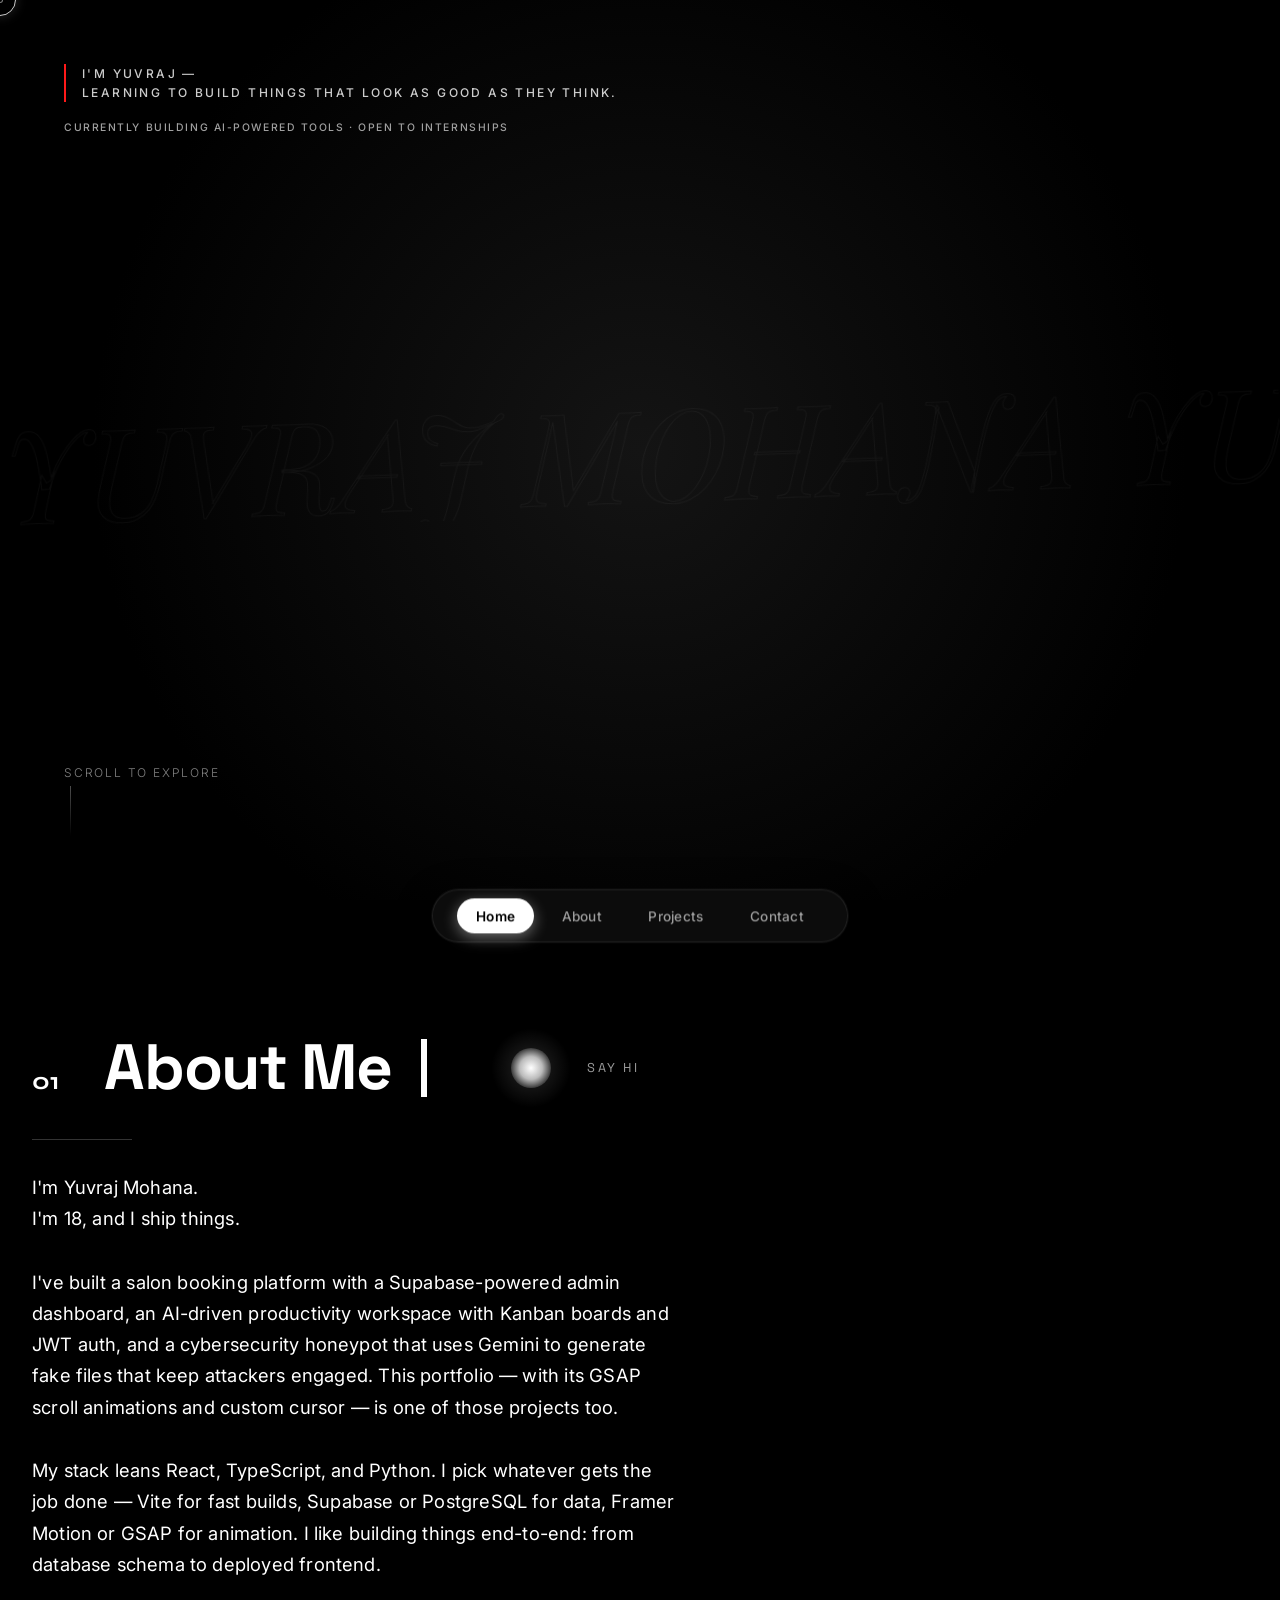
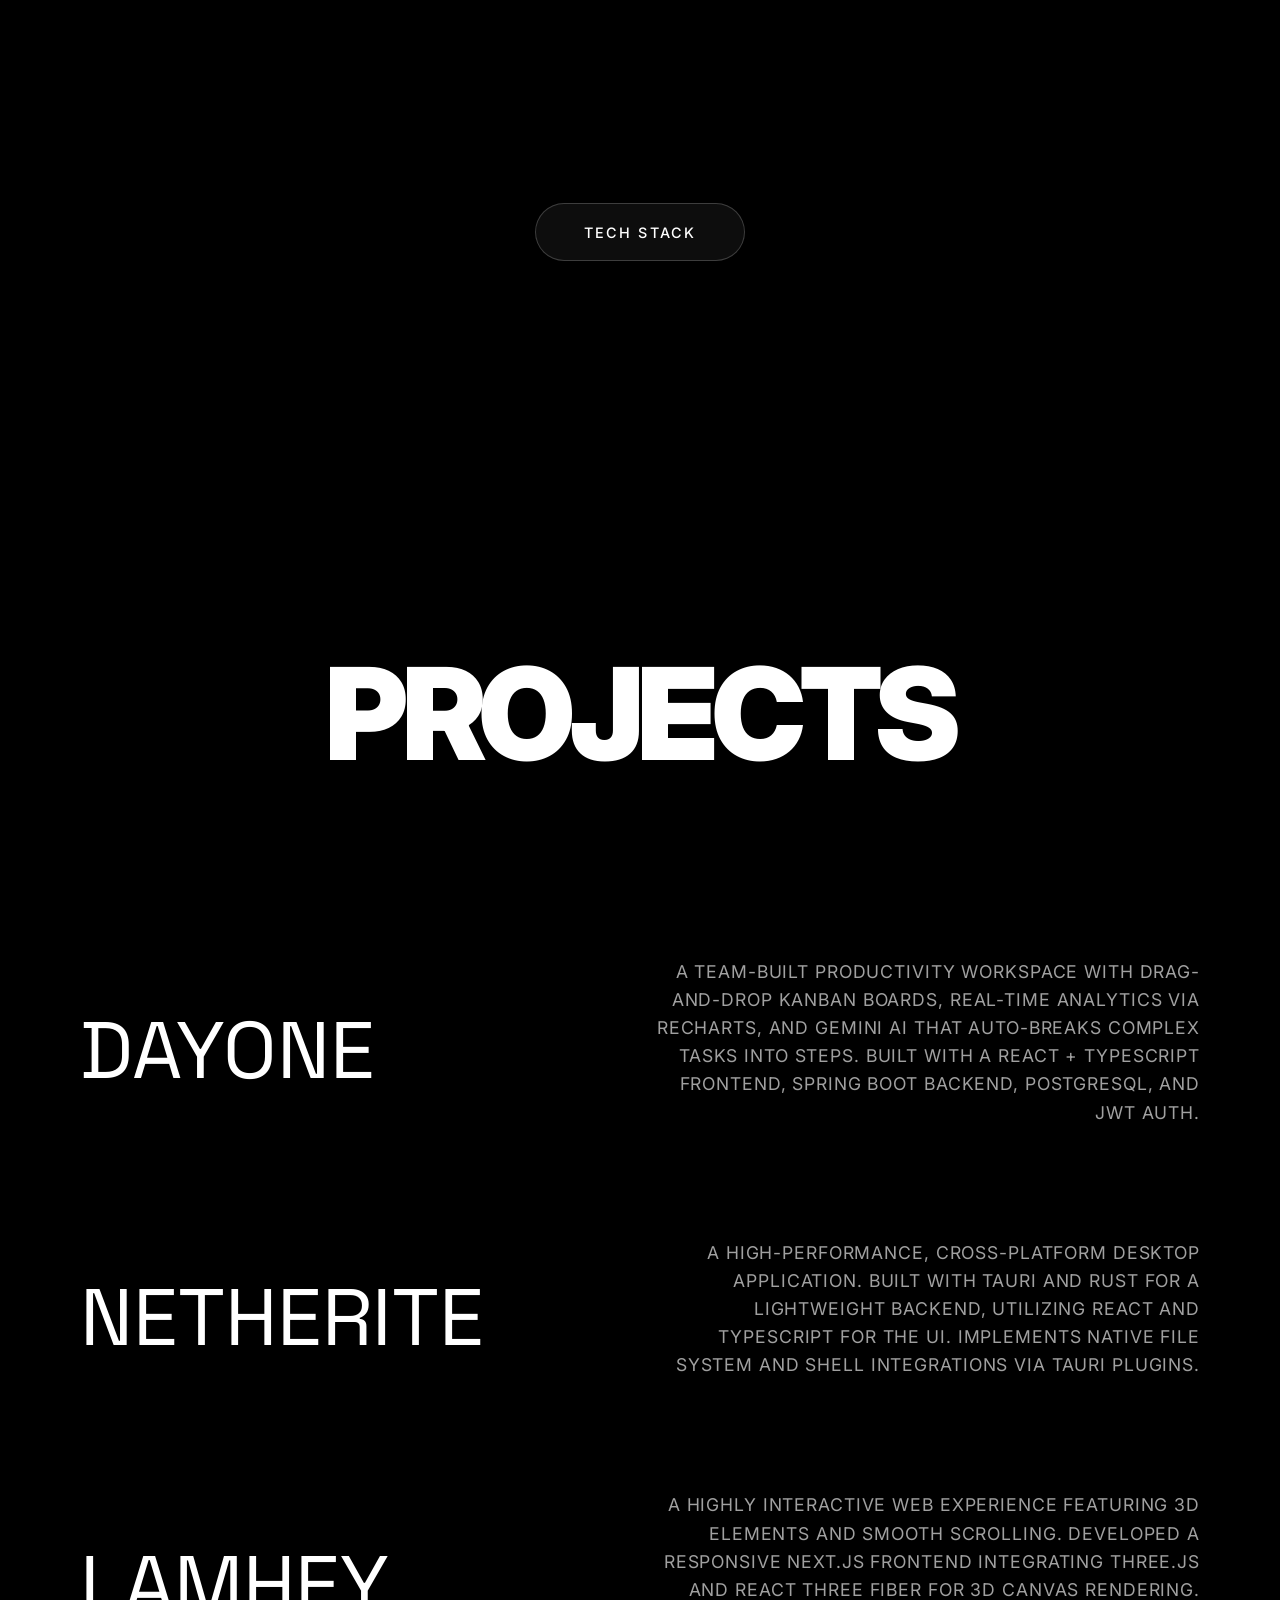
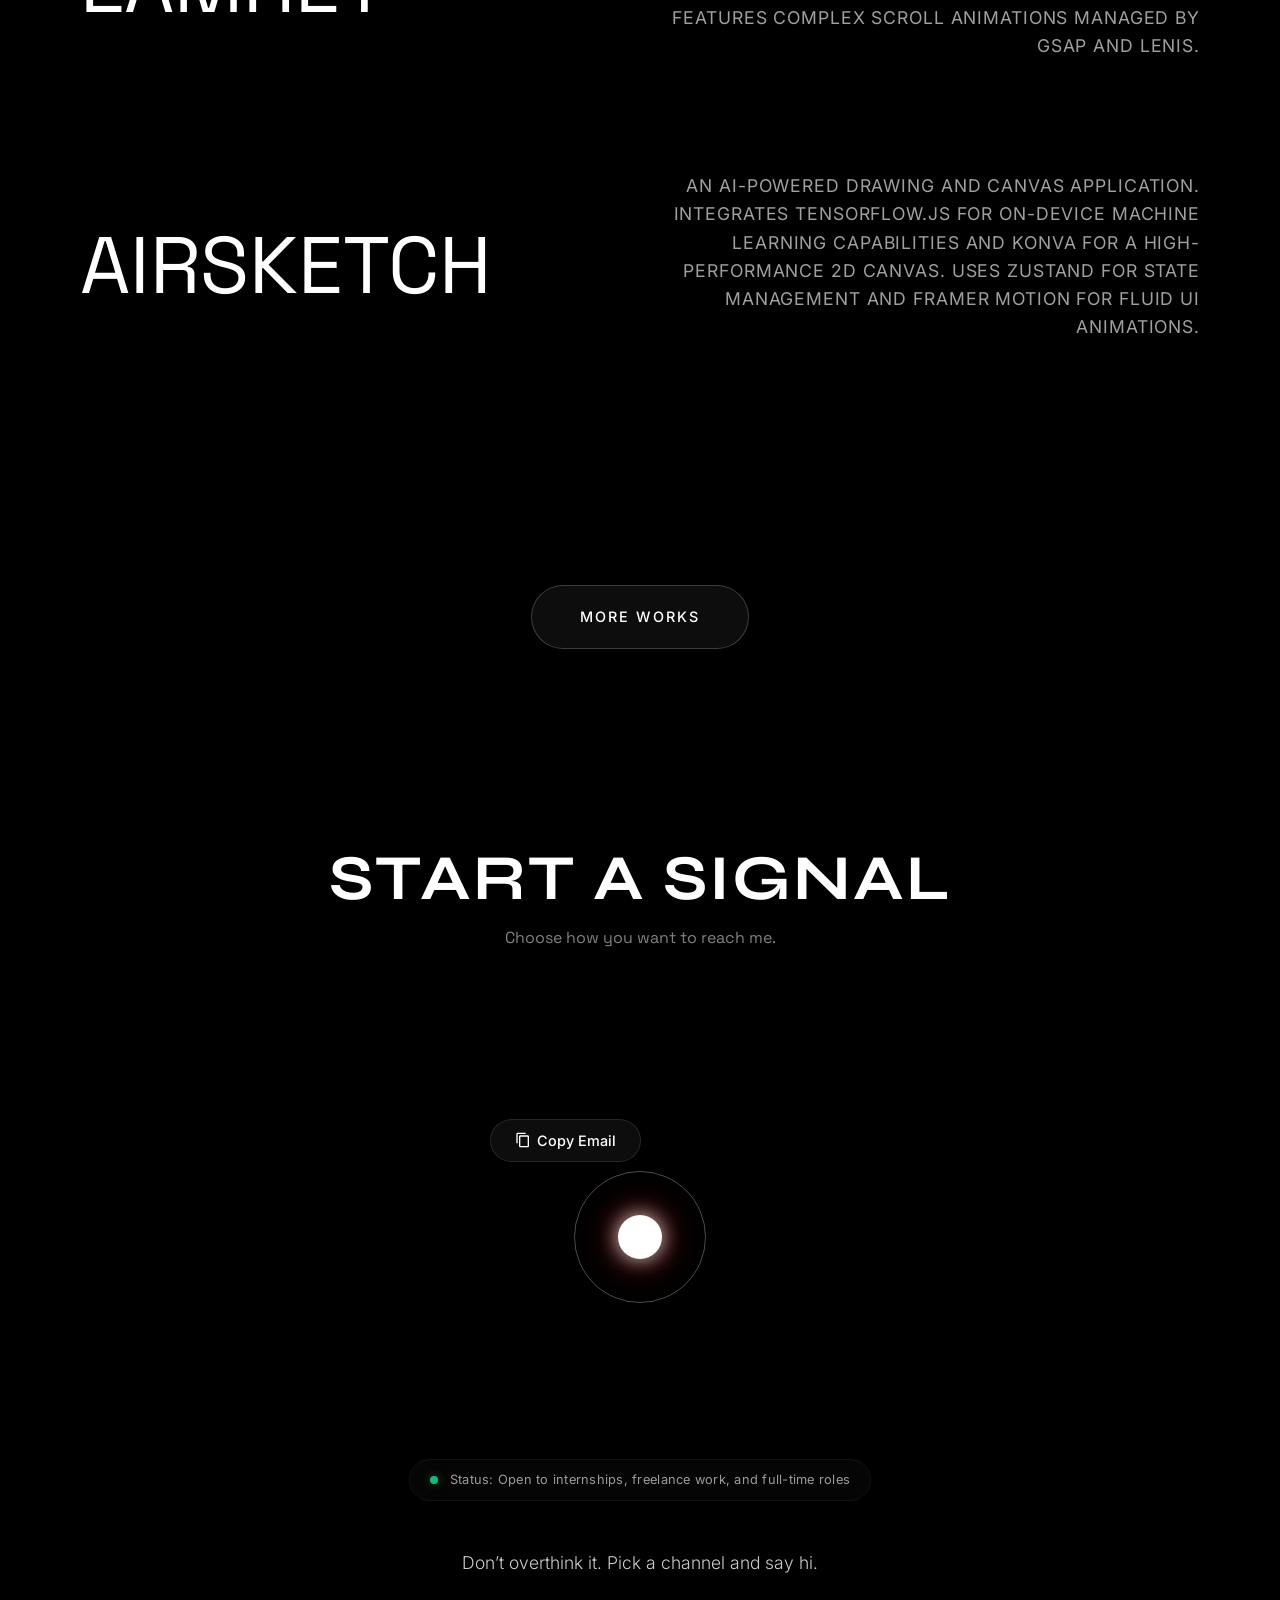
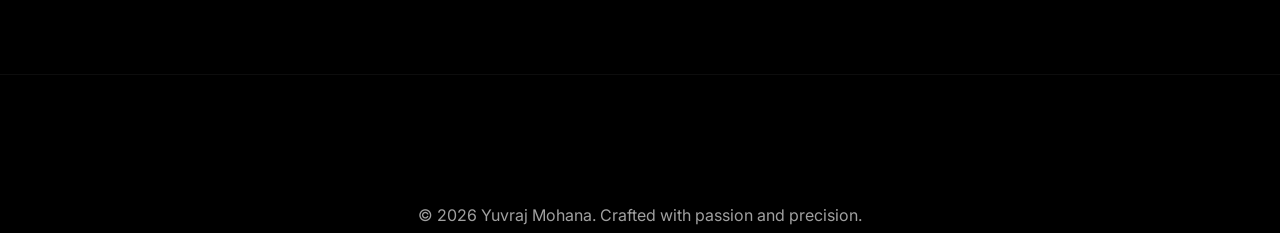
==== commit 188737dc: "feat(about): move contact orb to header and make expansion horizontal Moved the interactive contact " ====
--- a/index.html
+++ b/index.html
@@ -145,11 +145,27 @@
             <div class="about-main-wrapper">
                 <!-- Left Column: Header + Bio -->
                 <div class="about-left-col">
-                    <div class="section-header fade-in">
-                        <span class="section-number">01</span>
-                        <h2 class="section-title"
-                            style="color: #ffffff !important; background: none !important; -webkit-text-fill-color: #ffffff !important; background-clip: border-box !important; -webkit-background-clip: border-box !important;">
-                            About Me</h2>
+                    <div class="section-header fade-in" style="display: flex; align-items: center; gap: 4rem;">
+                        <div style="display: flex; align-items: baseline; gap: 1rem;">
+                            <span class="section-number">01</span>
+                            <h2 class="section-title"
+                                style="color: #ffffff !important; background: none !important; -webkit-text-fill-color: #ffffff !important; background-clip: border-box !important; -webkit-background-clip: border-box !important;">
+                                About Me</h2>
+                        </div>
+
+                        <!-- Contact Orb -->
+                        <div class="orb-wrapper" id="contactOrbWrapper" style="flex-direction: row; gap: 1.5rem;">
+                            <button class="contact-orb" id="contactOrb" aria-expanded="false" aria-controls="orbLinksContainer" aria-label="Open contact links">
+                                <span class="orb-core"></span>
+                                <span class="orb-glow"></span>
+                            </button>
+                            <span class="orb-label" style="margin-left: -0.5rem;">SAY HI</span>
+                            
+                            <!-- Expanded Links -->
+                            <div class="orb-links-container" id="orbLinksContainer">
+                                <!-- Injected via script.js -->
+                            </div>
+                        </div>
                     </div>
 
                     <div class="about-text-column fade-in">
@@ -173,22 +189,7 @@
                     </div>
                 </div>
 
-                <!-- Right Column: Contact Orb -->
-                <div class="about-right-col fade-in orb-col">
-                    <div class="orb-wrapper" id="contactOrbWrapper">
-                        <button class="contact-orb" id="contactOrb" aria-expanded="false" aria-controls="orbLinksContainer" aria-label="Open contact links">
-                            <span class="orb-core"></span>
-                            <span class="orb-glow"></span>
-                        </button>
-                        <span class="orb-label">SAY HI</span>
-                        
-                        <!-- Expanded Links -->
-                        <div class="orb-links-container" id="orbLinksContainer">
-                            <!-- Injected via script.js -->
-                        </div>
-                    </div>
                 </div>
-            </div>
             
             <!-- Tech Stack Section (Centered Below About) -->
             <div class="tech-stack-section fade-in">
--- a/style.css
+++ b/style.css
@@ -70,7 +70,7 @@
 }
 
 html {
-    scroll-behavior: smooth;
+    scroll-behavior: auto; /* MUST be auto when using Lenis for smooth scrolling */
     overflow-x: hidden;
 }
 
@@ -783,28 +783,29 @@
 
 .orb-links-container {
     position: absolute;
-    top: 100%;
-    left: 50%;
-    transform: translateX(-50%) translateY(20px);
-    display: flex;
-    flex-direction: column;
-    gap: 0.75rem;
+    top: 50%;
+    left: calc(100% + 15px);
+    transform: translateY(-50%) translateX(-20px);
+    display: flex;
+    flex-direction: row;
+    align-items: center;
+    gap: 1rem;
     opacity: 0;
     pointer-events: none;
     transition: all 0.4s ease;
     background: rgba(10, 10, 10, 0.9);
     backdrop-filter: blur(10px);
     border: 1px solid rgba(255, 255, 255, 0.1);
-    border-radius: 12px;
-    padding: 1rem;
-    min-width: 150px;
+    border-radius: 50px;
+    padding: 0.75rem 1.5rem;
     z-index: 10;
+    white-space: nowrap;
 }
 
 .orb-links-container.expanded {
     opacity: 1;
     pointer-events: auto;
-    transform: translateX(-50%) translateY(0);
+    transform: translateY(-50%) translateX(0);
 }
 
 .orb-link-item {
@@ -1643,15 +1644,10 @@
     display: block; /* Since it's now an <a> tag */
     text-decoration: none;
     padding: 3rem 0;
-    border-top: 1px solid rgba(255, 255, 255, 0.2);
     cursor: pointer;
     transition: opacity 0.3s ease;
     position: relative;
     overflow: hidden; /* To contain massive letter spacing if it overflows */
-}
-
-.project-item:last-child {
-    border-bottom: 1px solid rgba(255, 255, 255, 0.2);
 }
 
 /* Dimming effect for non-hovered items */
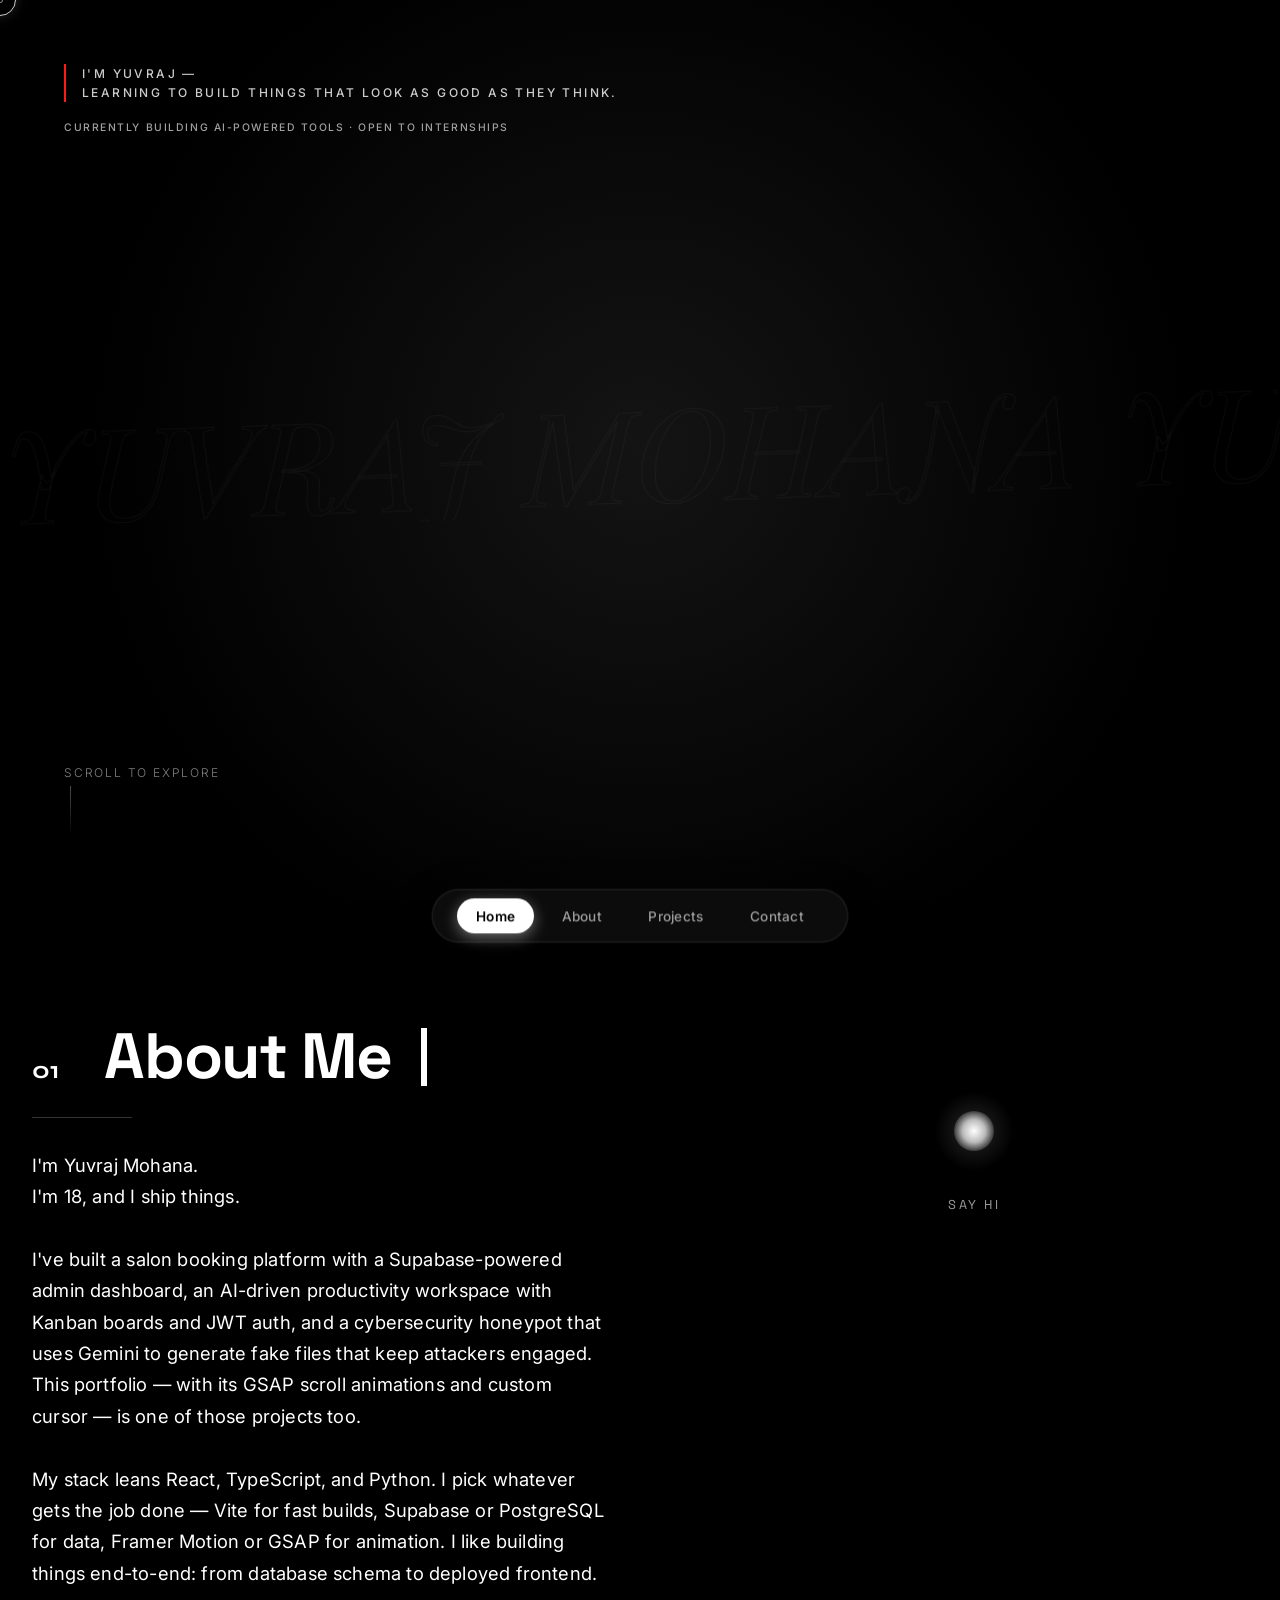
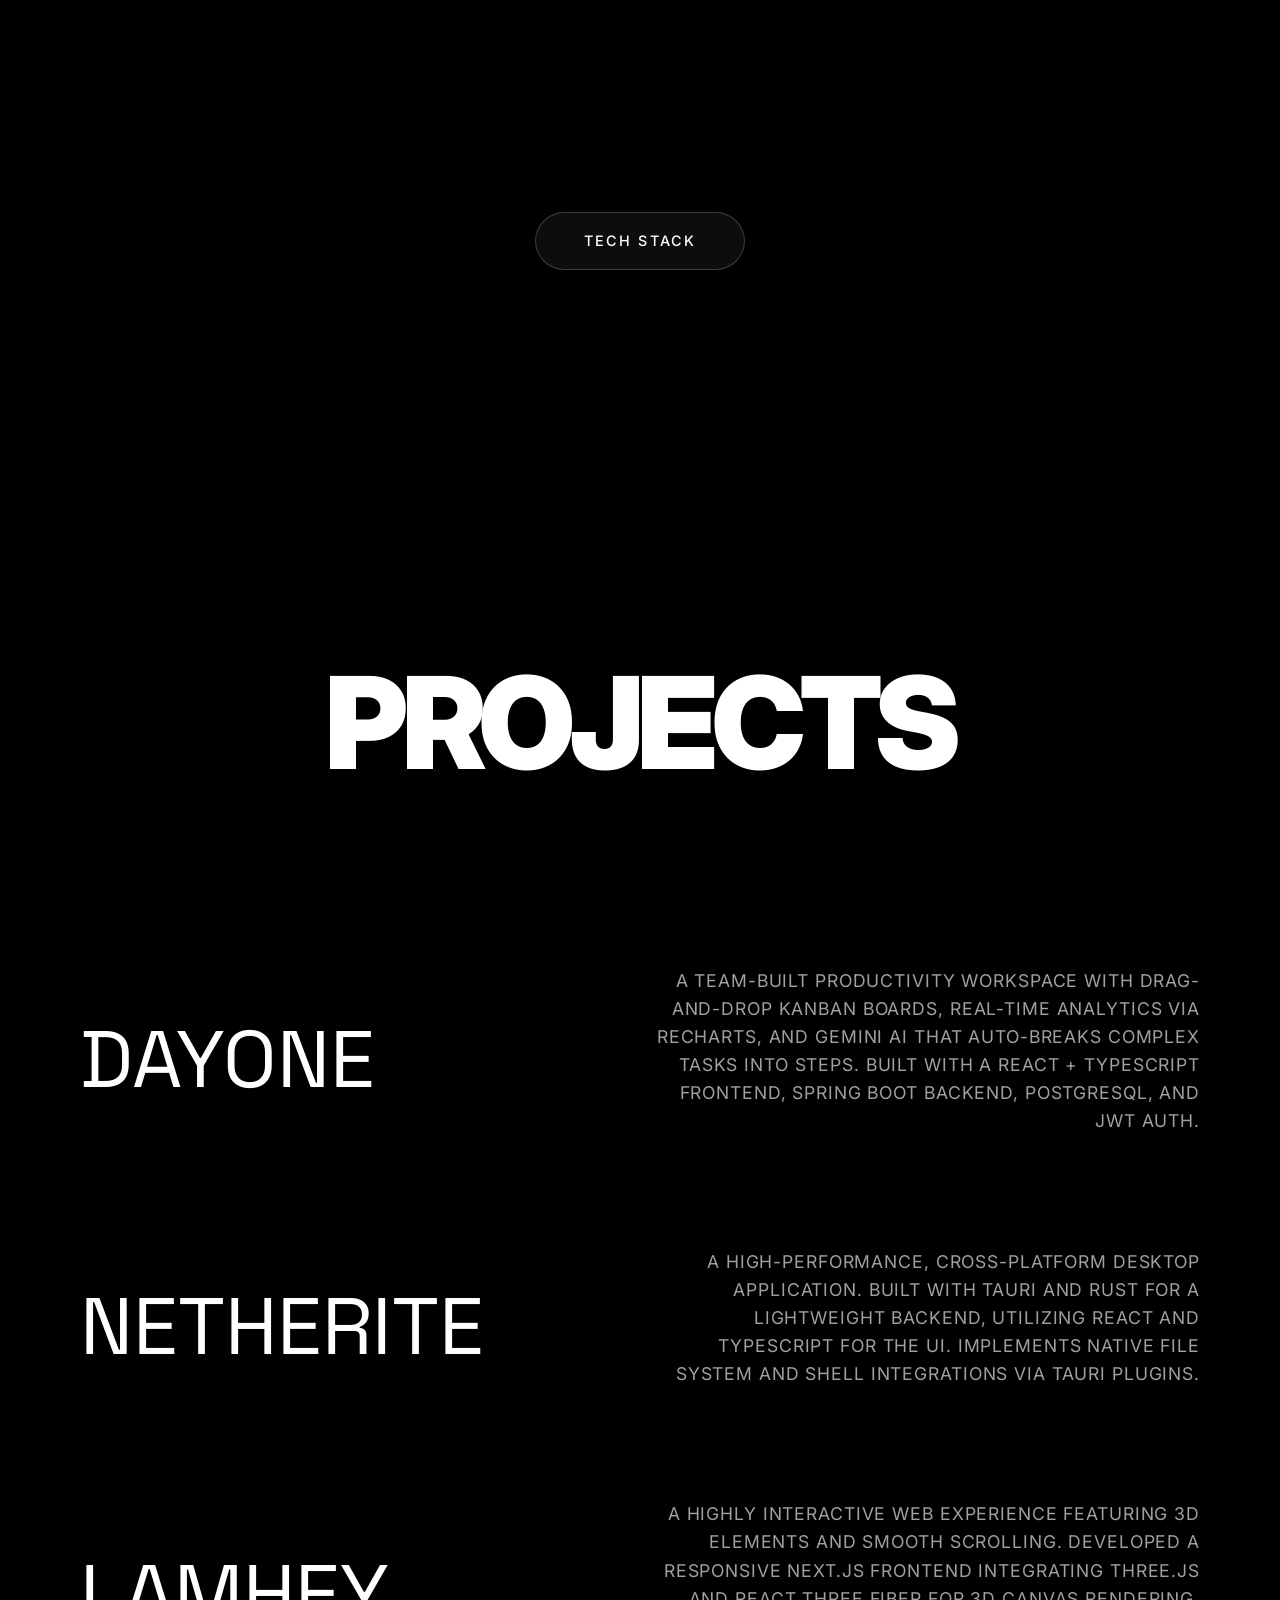
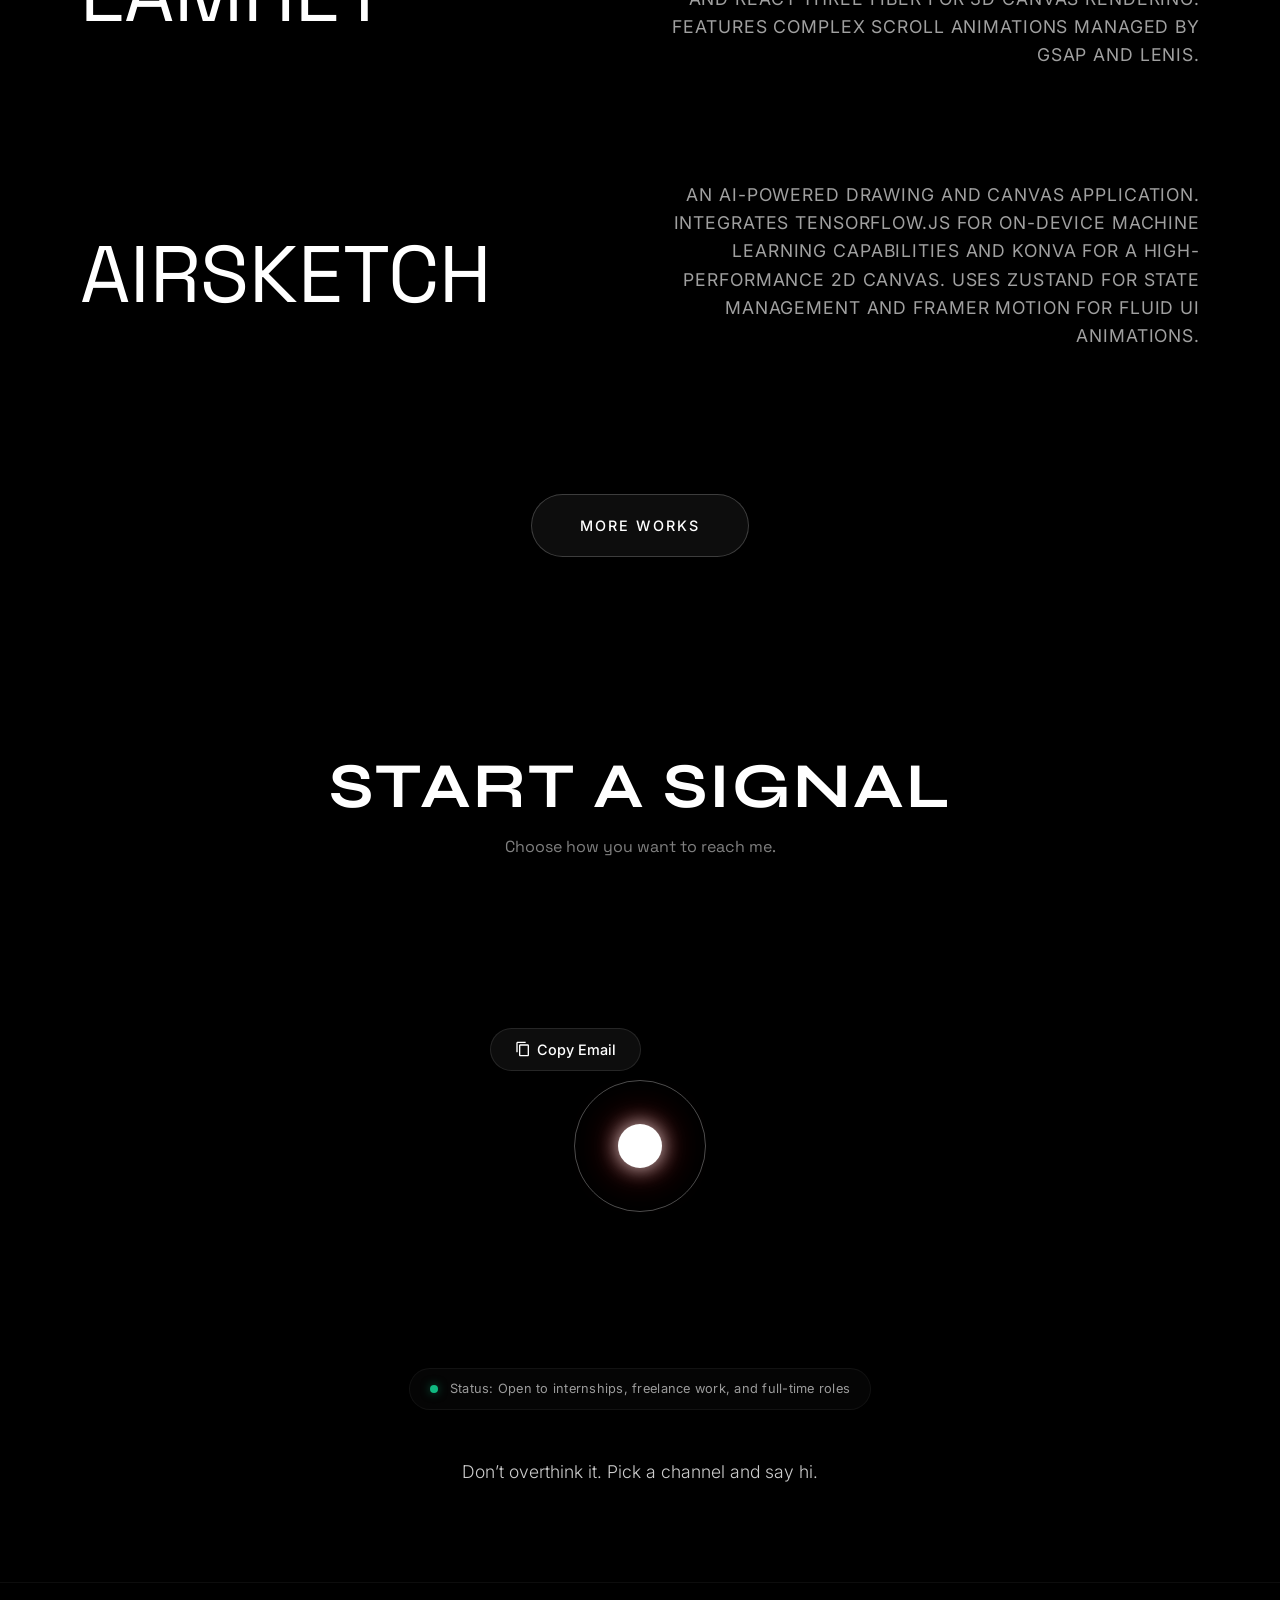
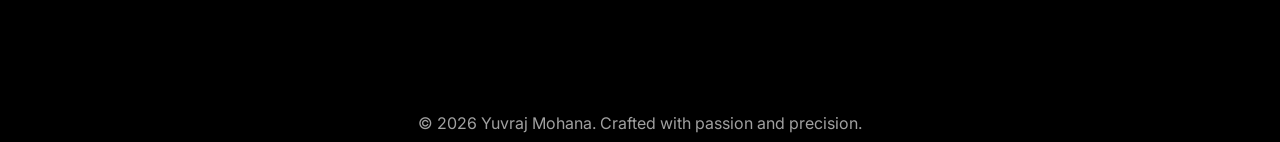
==== commit aa3c8c8e: "style(about): revert orb to vertical right-column placement Reverted the orb's horizontal expansion " ====
--- a/index.html
+++ b/index.html
@@ -145,27 +145,11 @@
             <div class="about-main-wrapper">
                 <!-- Left Column: Header + Bio -->
                 <div class="about-left-col">
-                    <div class="section-header fade-in" style="display: flex; align-items: center; gap: 4rem;">
-                        <div style="display: flex; align-items: baseline; gap: 1rem;">
-                            <span class="section-number">01</span>
-                            <h2 class="section-title"
-                                style="color: #ffffff !important; background: none !important; -webkit-text-fill-color: #ffffff !important; background-clip: border-box !important; -webkit-background-clip: border-box !important;">
-                                About Me</h2>
-                        </div>
-
-                        <!-- Contact Orb -->
-                        <div class="orb-wrapper" id="contactOrbWrapper" style="flex-direction: row; gap: 1.5rem;">
-                            <button class="contact-orb" id="contactOrb" aria-expanded="false" aria-controls="orbLinksContainer" aria-label="Open contact links">
-                                <span class="orb-core"></span>
-                                <span class="orb-glow"></span>
-                            </button>
-                            <span class="orb-label" style="margin-left: -0.5rem;">SAY HI</span>
-                            
-                            <!-- Expanded Links -->
-                            <div class="orb-links-container" id="orbLinksContainer">
-                                <!-- Injected via script.js -->
-                            </div>
-                        </div>
+                    <div class="section-header fade-in">
+                        <span class="section-number">01</span>
+                        <h2 class="section-title"
+                            style="color: #ffffff !important; background: none !important; -webkit-text-fill-color: #ffffff !important; background-clip: border-box !important; -webkit-background-clip: border-box !important;">
+                            About Me</h2>
                     </div>
 
                     <div class="about-text-column fade-in">
@@ -189,7 +173,22 @@
                     </div>
                 </div>
 
+                <!-- Right Column: Contact Orb -->
+                <div class="about-right-col fade-in orb-col">
+                    <div class="orb-wrapper" id="contactOrbWrapper">
+                        <button class="contact-orb" id="contactOrb" aria-expanded="false" aria-controls="orbLinksContainer" aria-label="Open contact links">
+                            <span class="orb-core"></span>
+                            <span class="orb-glow"></span>
+                        </button>
+                        <span class="orb-label">SAY HI</span>
+                        
+                        <!-- Expanded Links -->
+                        <div class="orb-links-container" id="orbLinksContainer">
+                            <!-- Injected via script.js -->
+                        </div>
+                    </div>
                 </div>
+            </div>
             
             <!-- Tech Stack Section (Centered Below About) -->
             <div class="tech-stack-section fade-in">
--- a/style.css
+++ b/style.css
@@ -783,29 +783,28 @@
 
 .orb-links-container {
     position: absolute;
-    top: 50%;
-    left: calc(100% + 15px);
-    transform: translateY(-50%) translateX(-20px);
-    display: flex;
-    flex-direction: row;
-    align-items: center;
-    gap: 1rem;
+    top: 100%;
+    left: 50%;
+    transform: translateX(-50%) translateY(20px);
+    display: flex;
+    flex-direction: column;
+    gap: 0.75rem;
     opacity: 0;
     pointer-events: none;
     transition: all 0.4s ease;
     background: rgba(10, 10, 10, 0.9);
     backdrop-filter: blur(10px);
     border: 1px solid rgba(255, 255, 255, 0.1);
-    border-radius: 50px;
-    padding: 0.75rem 1.5rem;
+    border-radius: 12px;
+    padding: 1rem;
+    min-width: 150px;
     z-index: 10;
-    white-space: nowrap;
 }
 
 .orb-links-container.expanded {
     opacity: 1;
     pointer-events: auto;
-    transform: translateY(-50%) translateX(0);
+    transform: translateX(-50%) translateY(0);
 }
 
 .orb-link-item {
@@ -1627,7 +1626,7 @@
    =================================== */
 .project-list-container {
     width: 100%;
-    margin-bottom: 20vh;
+    margin-bottom: 2rem;
     padding: 0 5vw;
 }
 
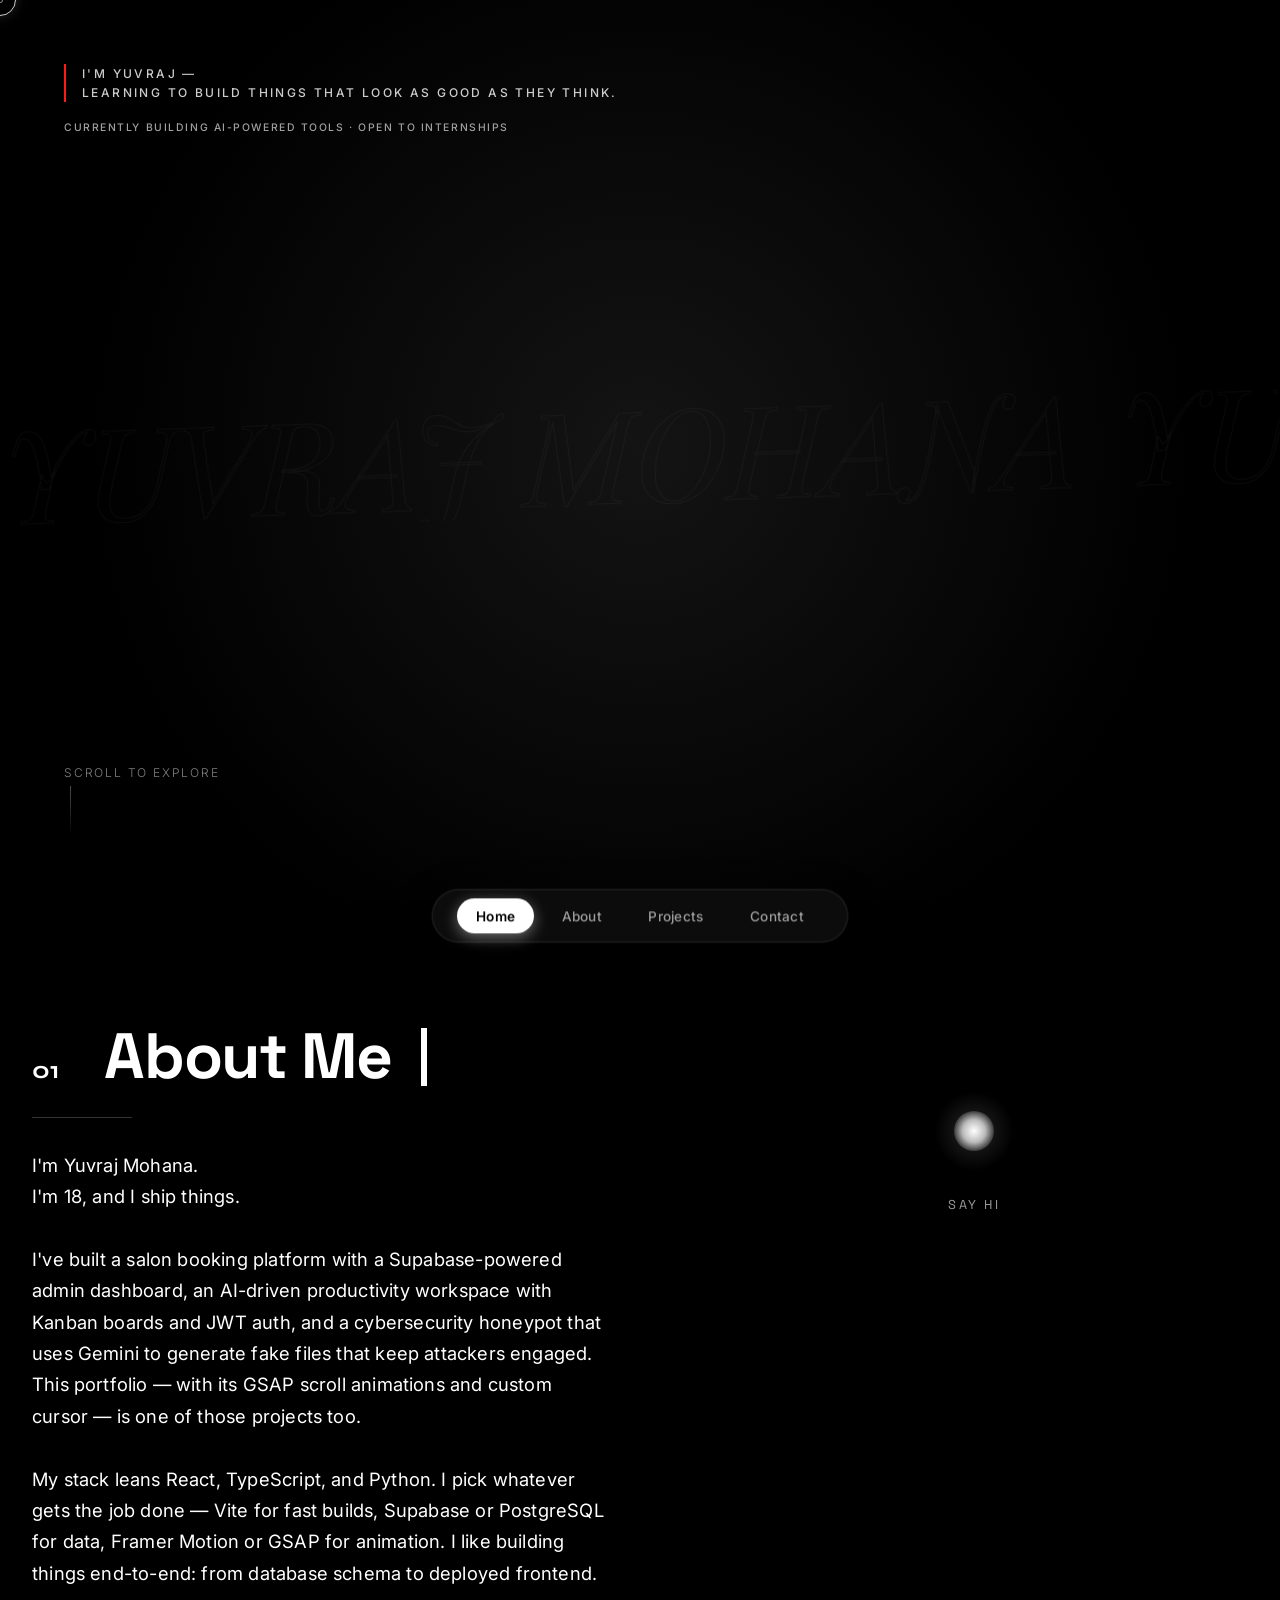
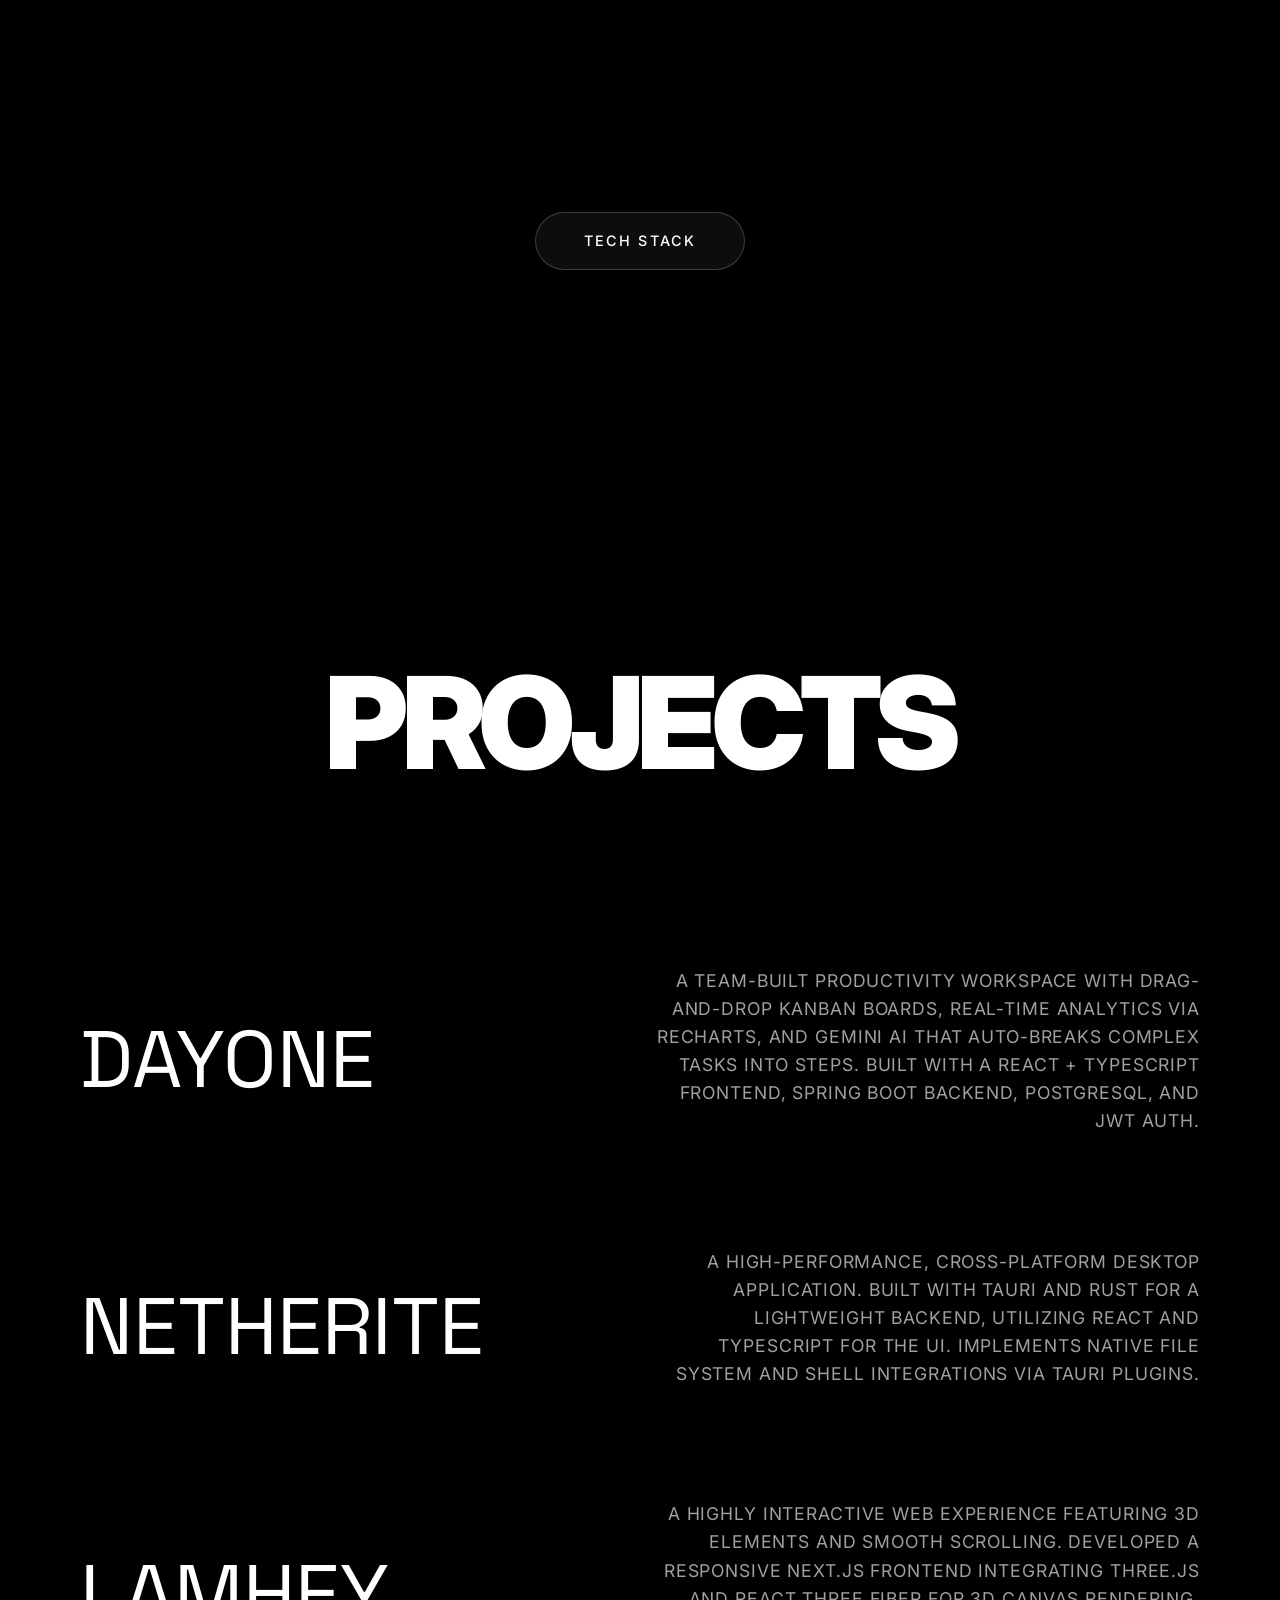
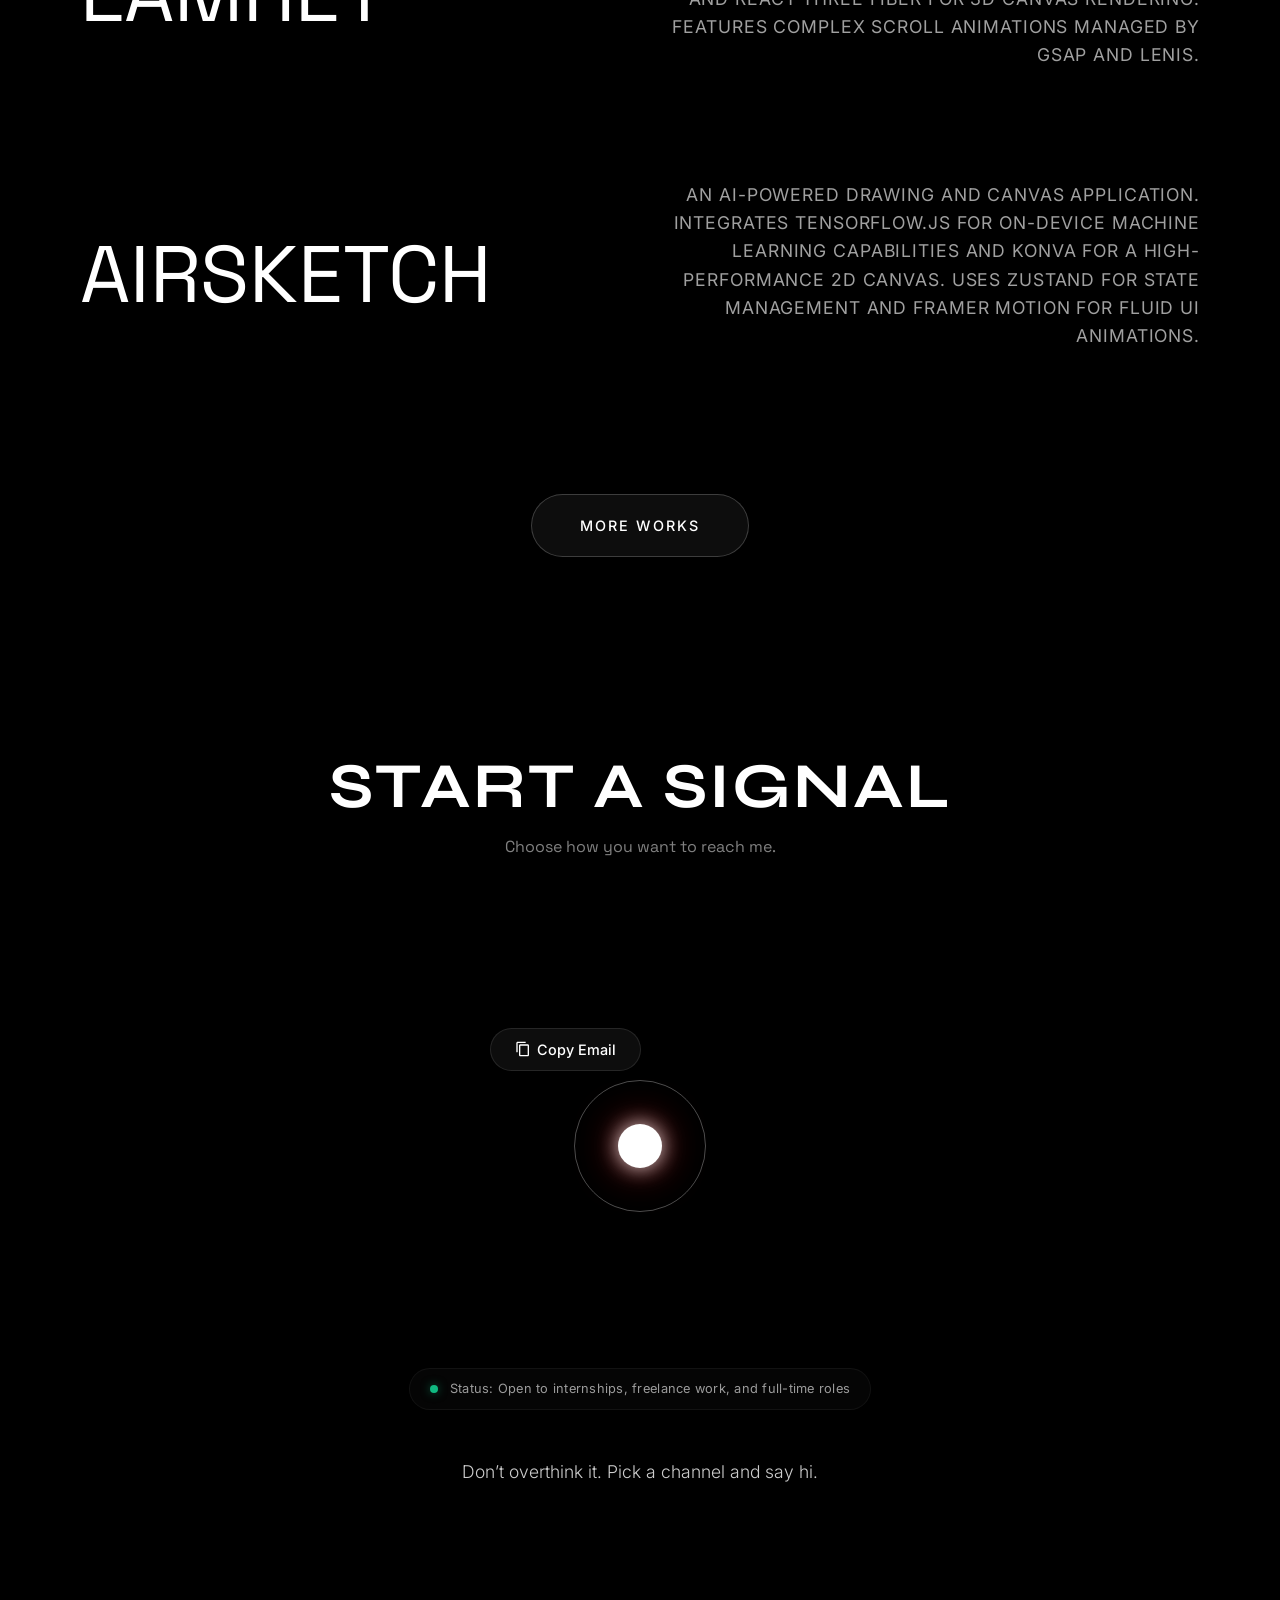
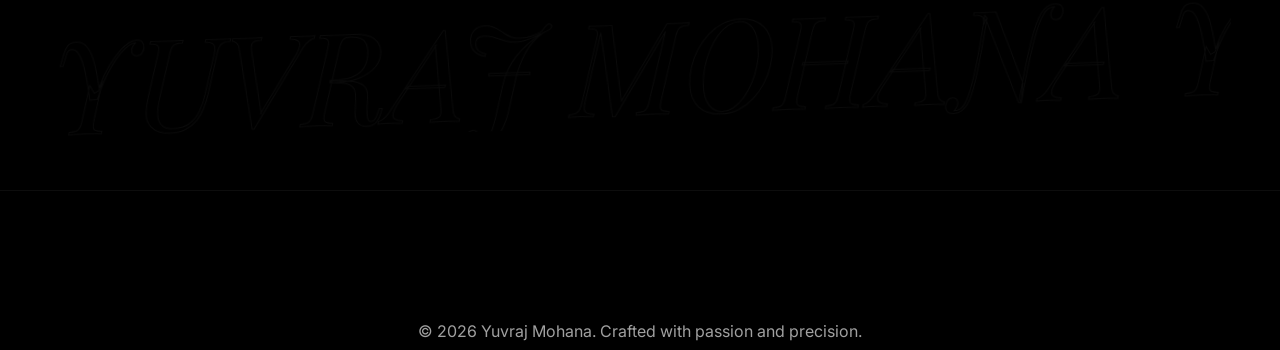
==== commit 785165fe: "feat(contact): add hero marquee to footer Duplicated the hero section marquee and placed it directly" ====
--- a/index.html
+++ b/index.html
@@ -323,6 +323,24 @@
 
             <p class="signal-cta">Don’t overthink it. Pick a channel and say hi.</p>
 
+            <div class="marquee-wrapper footer-marquee">
+                <div class="marquee-content">
+                    <span>YUVRAJ MOHANA</span>
+                    <span>YUVRAJ MOHANA</span>
+                    <span>YUVRAJ MOHANA</span>
+                    <span>YUVRAJ MOHANA</span>
+                    <span>YUVRAJ MOHANA</span>
+                    <span>YUVRAJ MOHANA</span>
+                    <!-- Duplicated for seamless loop -->
+                    <span>YUVRAJ MOHANA</span>
+                    <span>YUVRAJ MOHANA</span>
+                    <span>YUVRAJ MOHANA</span>
+                    <span>YUVRAJ MOHANA</span>
+                    <span>YUVRAJ MOHANA</span>
+                    <span>YUVRAJ MOHANA</span>
+                </div>
+            </div>
+
             <!-- Easter Egg -->
             <div class="easter-egg-container" id="easterEgg">
                 <div class="pixel-char">👾</div>
--- a/style.css
+++ b/style.css
@@ -403,6 +403,14 @@
     opacity: 1;
 }
 
+.footer-marquee {
+    position: relative;
+    top: auto;
+    transform: rotate(-2deg);
+    margin-top: 5rem;
+    opacity: 1; /* Always visible, not dependent on hero reveal */
+}
+
 .marquee-content {
     display: flex;
     white-space: nowrap;
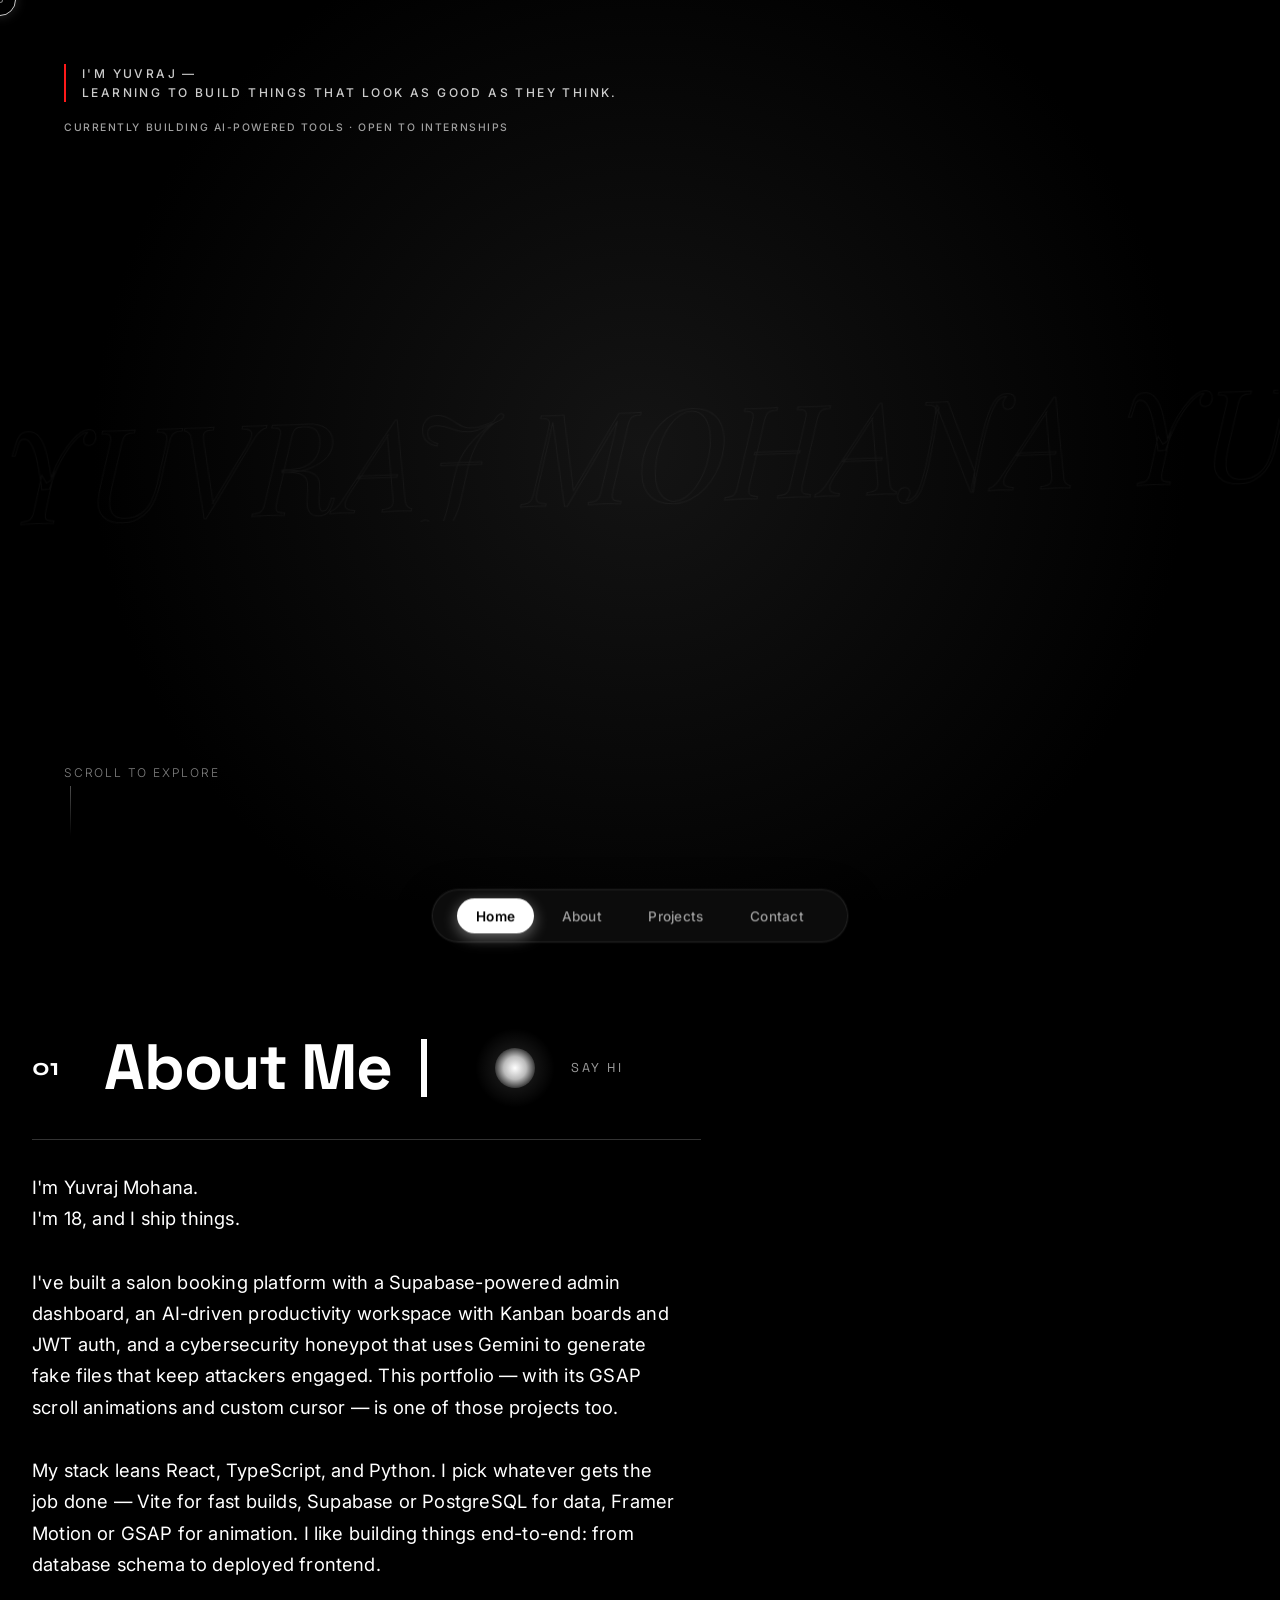
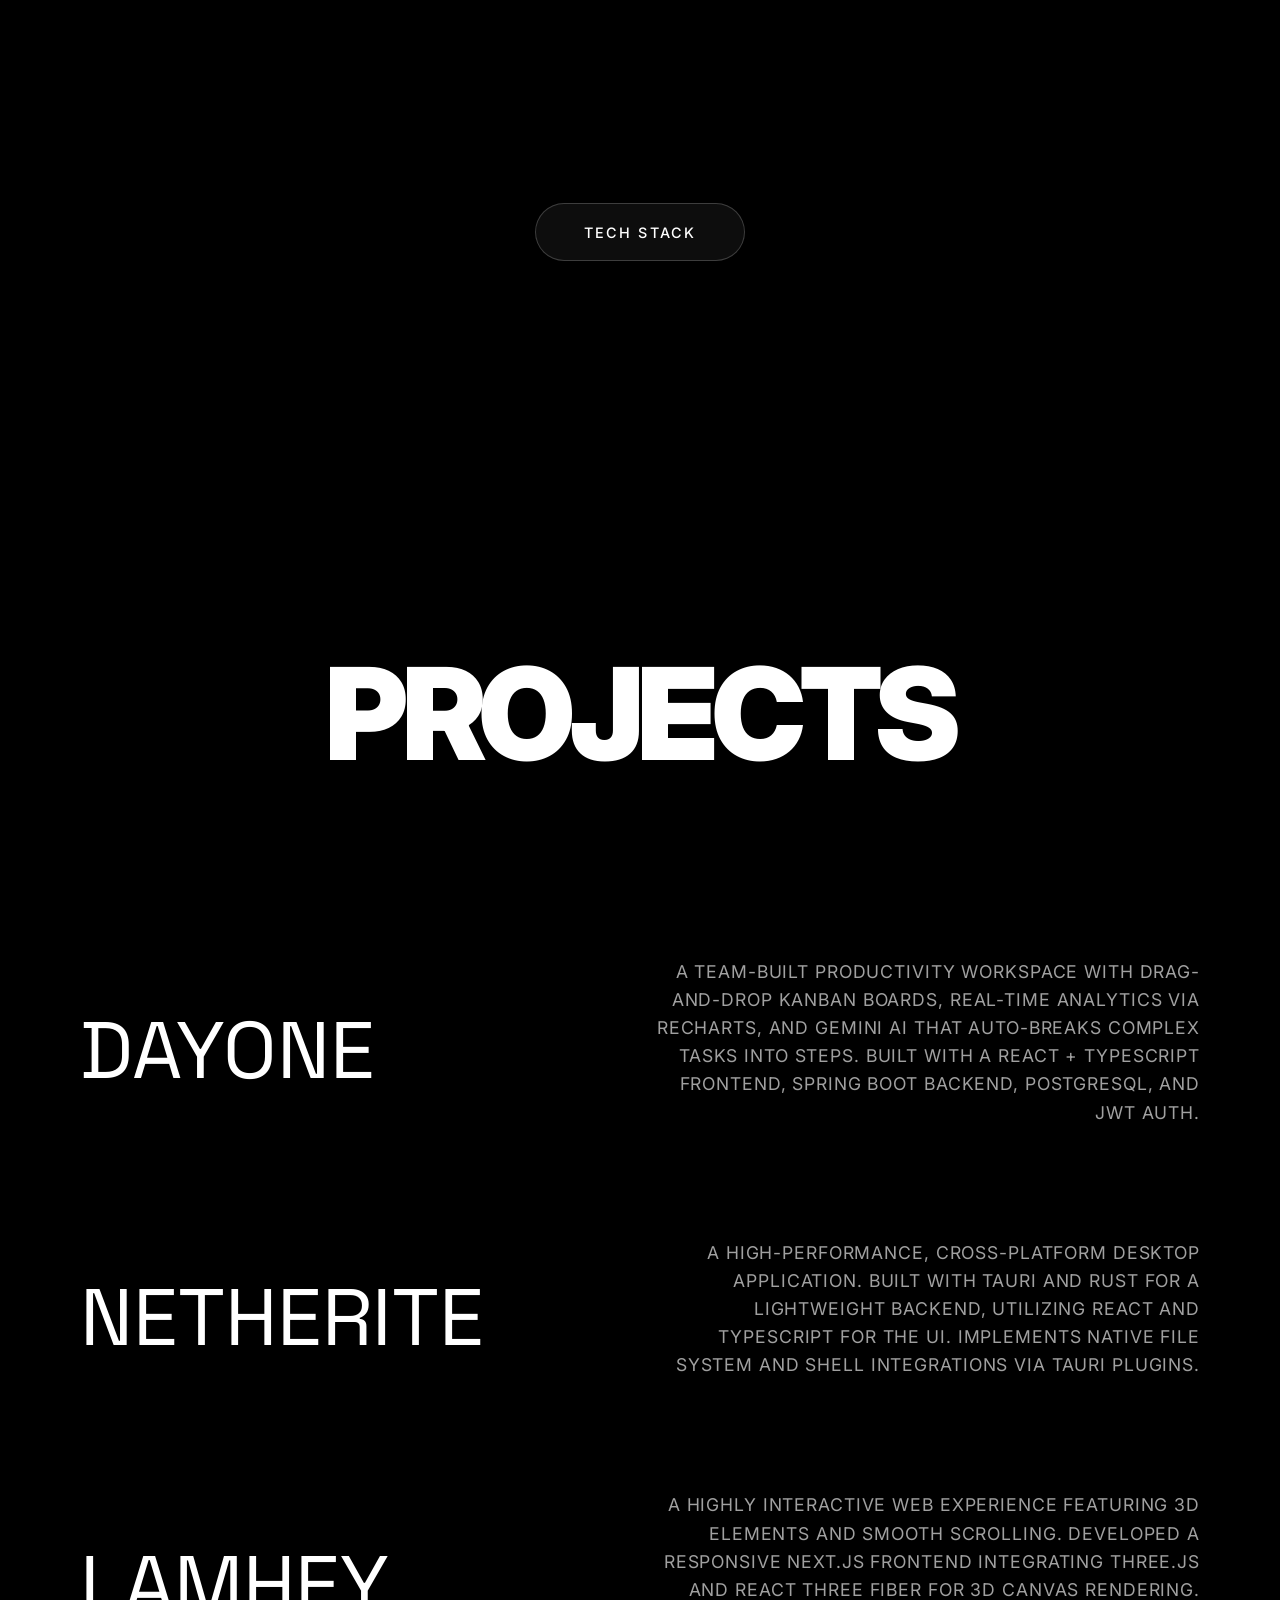
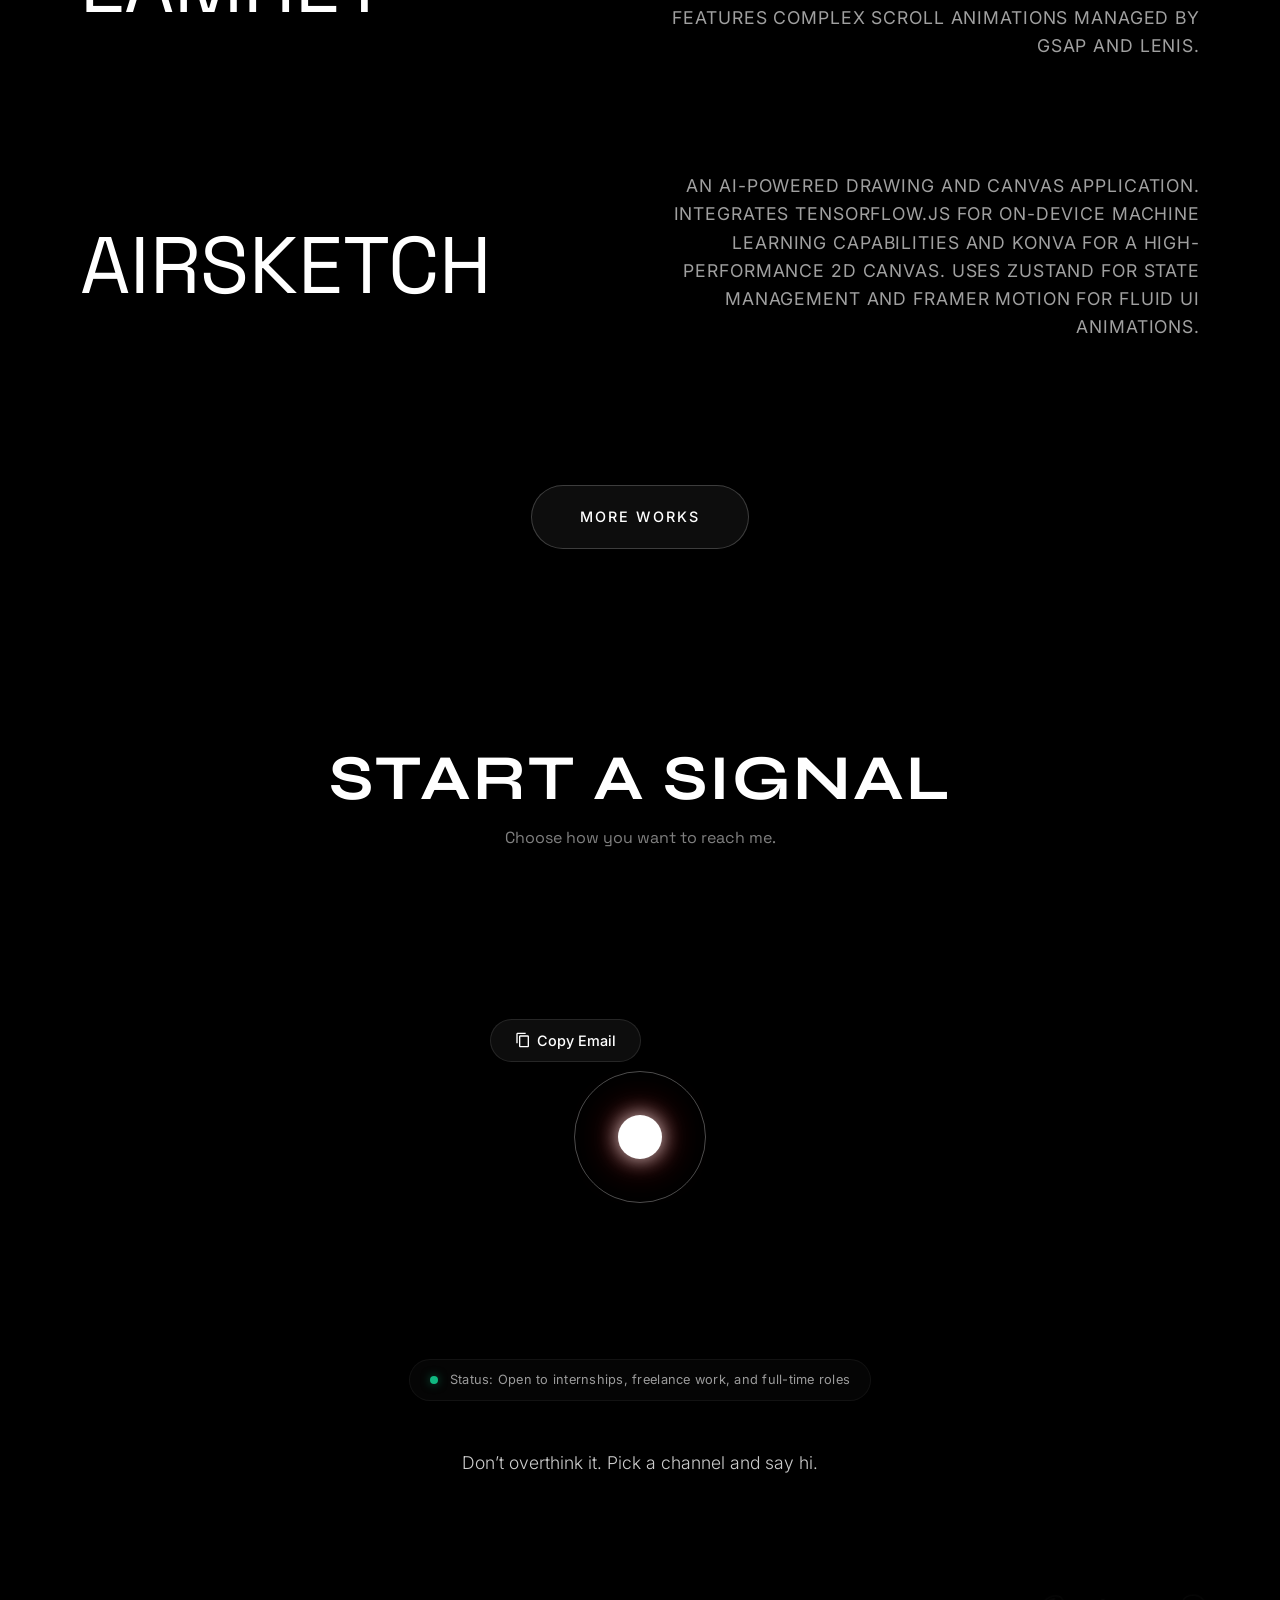
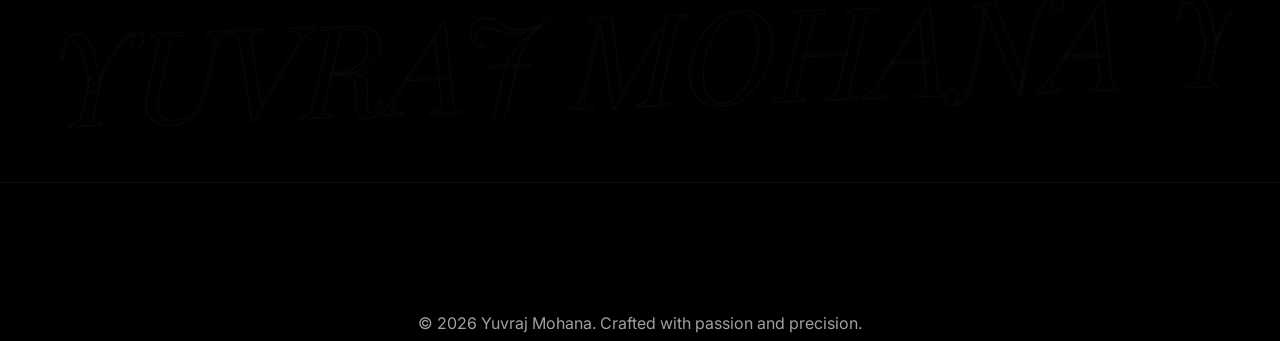
==== commit 03a28ec3: "UI: Move contact orb next to About Me and set links as horizontal pill" ====
--- a/index.html
+++ b/index.html
@@ -150,6 +150,18 @@
                         <h2 class="section-title"
                             style="color: #ffffff !important; background: none !important; -webkit-text-fill-color: #ffffff !important; background-clip: border-box !important; -webkit-background-clip: border-box !important;">
                             About Me</h2>
+                        <div class="orb-wrapper" id="contactOrbWrapper">
+                            <button class="contact-orb" id="contactOrb" aria-expanded="false" aria-controls="orbLinksContainer" aria-label="Open contact links">
+                                <span class="orb-core"></span>
+                                <span class="orb-glow"></span>
+                            </button>
+                            <span class="orb-label">SAY HI</span>
+                            
+                            <!-- Expanded Links -->
+                            <div class="orb-links-container" id="orbLinksContainer">
+                                <!-- Injected via script.js -->
+                            </div>
+                        </div>
                     </div>
 
                     <div class="about-text-column fade-in">
@@ -173,21 +185,7 @@
                     </div>
                 </div>
 
-                <!-- Right Column: Contact Orb -->
-                <div class="about-right-col fade-in orb-col">
-                    <div class="orb-wrapper" id="contactOrbWrapper">
-                        <button class="contact-orb" id="contactOrb" aria-expanded="false" aria-controls="orbLinksContainer" aria-label="Open contact links">
-                            <span class="orb-core"></span>
-                            <span class="orb-glow"></span>
-                        </button>
-                        <span class="orb-label">SAY HI</span>
-                        
-                        <!-- Expanded Links -->
-                        <div class="orb-links-container" id="orbLinksContainer">
-                            <!-- Injected via script.js -->
-                        </div>
-                    </div>
-                </div>
+                <!-- Right Column: Removed for Orb Repositioning -->
             </div>
             
             <!-- Tech Stack Section (Centered Below About) -->
--- a/style.css
+++ b/style.css
@@ -599,7 +599,7 @@
 
 .section-header {
     display: flex;
-    align-items: baseline;
+    align-items: center;
     gap: 1rem;
     margin-bottom: var(--space-md);
     position: relative;
@@ -611,8 +611,8 @@
     position: absolute;
     bottom: 0;
     left: 0;
-    width: 100px;
-    /* Shortened divider */
+    width: 100%;
+    /* Full width divider */
     height: 1px;
     background: rgba(255, 255, 255, 0.2);
 }
@@ -713,10 +713,11 @@
 .orb-wrapper {
     position: relative;
     display: flex;
-    flex-direction: column;
+    flex-direction: row;
     align-items: center;
     justify-content: center;
-    gap: 1.5rem;
+    gap: 1rem;
+    margin-left: 2rem;
 }
 
 .contact-orb {
@@ -795,17 +796,17 @@
     left: 50%;
     transform: translateX(-50%) translateY(20px);
     display: flex;
-    flex-direction: column;
-    gap: 0.75rem;
+    flex-direction: row;
+    gap: 0.5rem;
     opacity: 0;
     pointer-events: none;
     transition: all 0.4s ease;
     background: rgba(10, 10, 10, 0.9);
     backdrop-filter: blur(10px);
     border: 1px solid rgba(255, 255, 255, 0.1);
-    border-radius: 12px;
-    padding: 1rem;
-    min-width: 150px;
+    border-radius: 9999px;
+    padding: 0.5rem 1rem;
+    min-width: max-content;
     z-index: 10;
 }
 
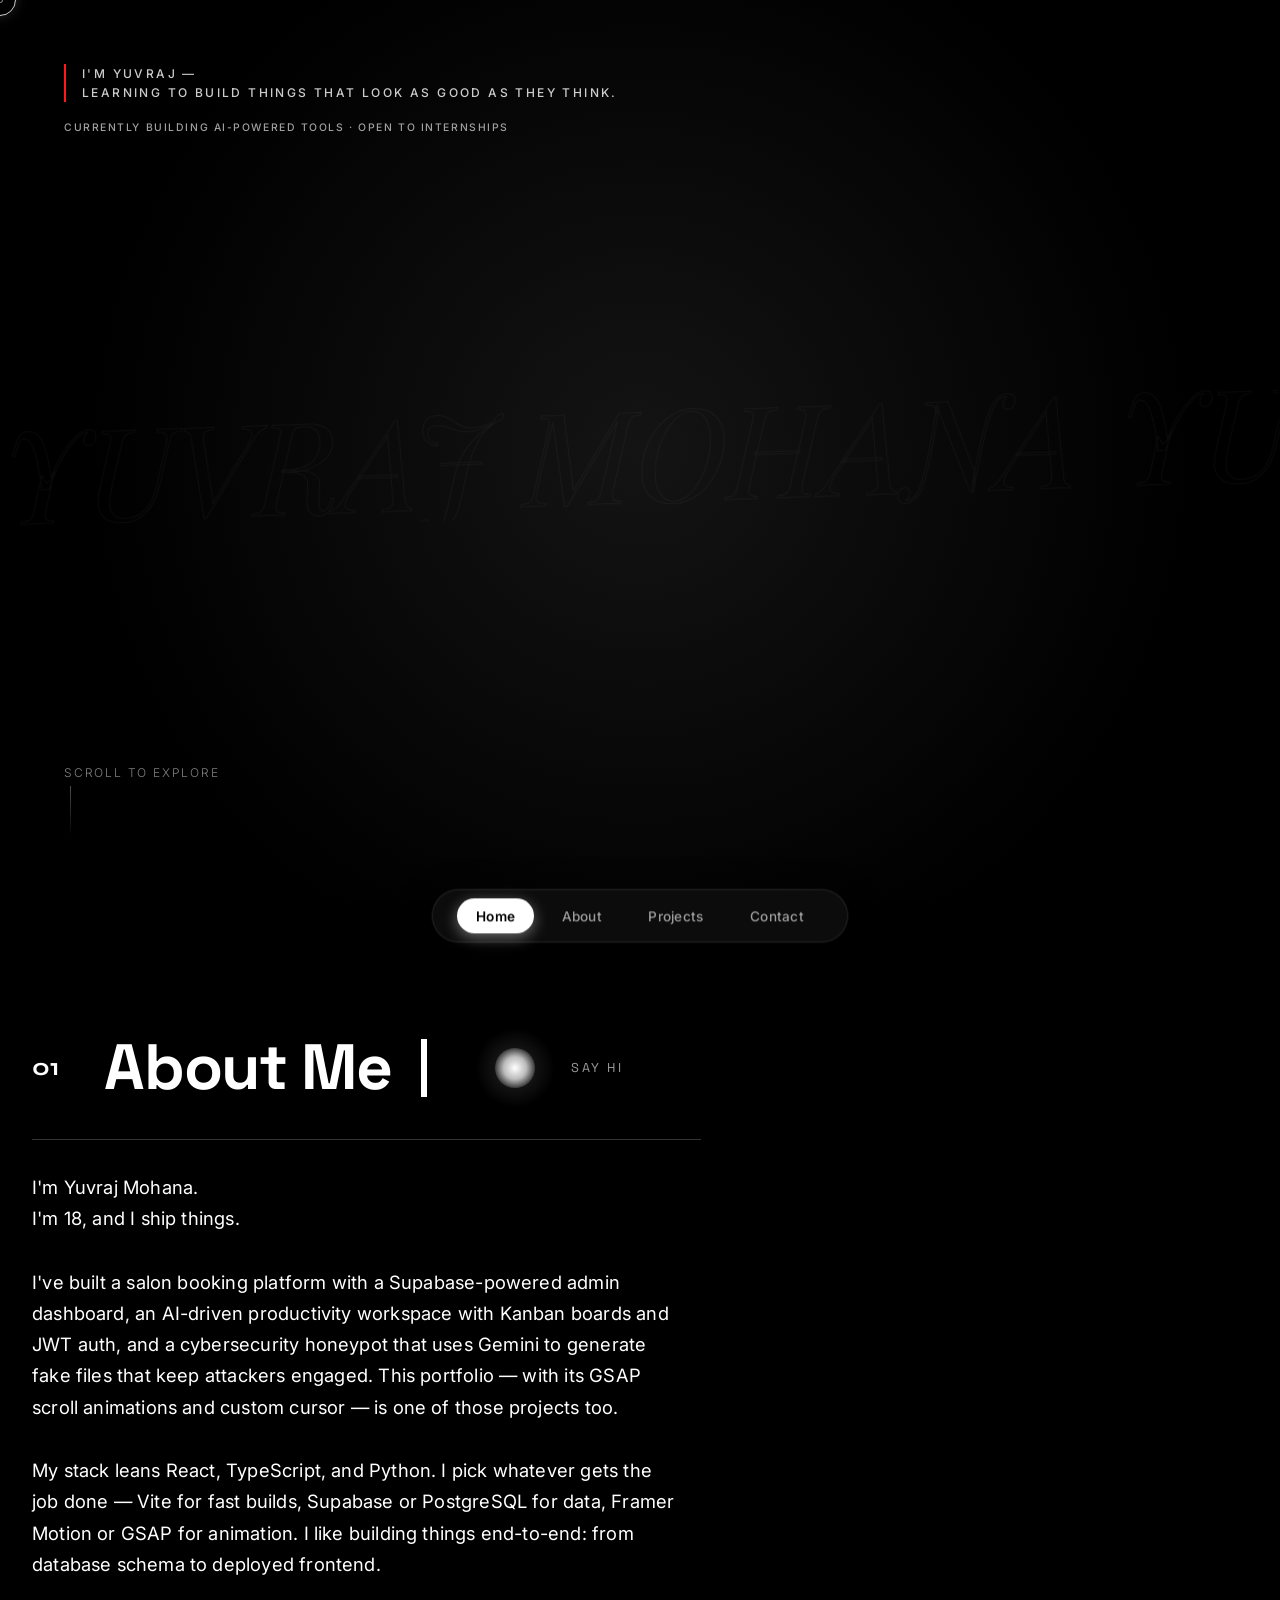
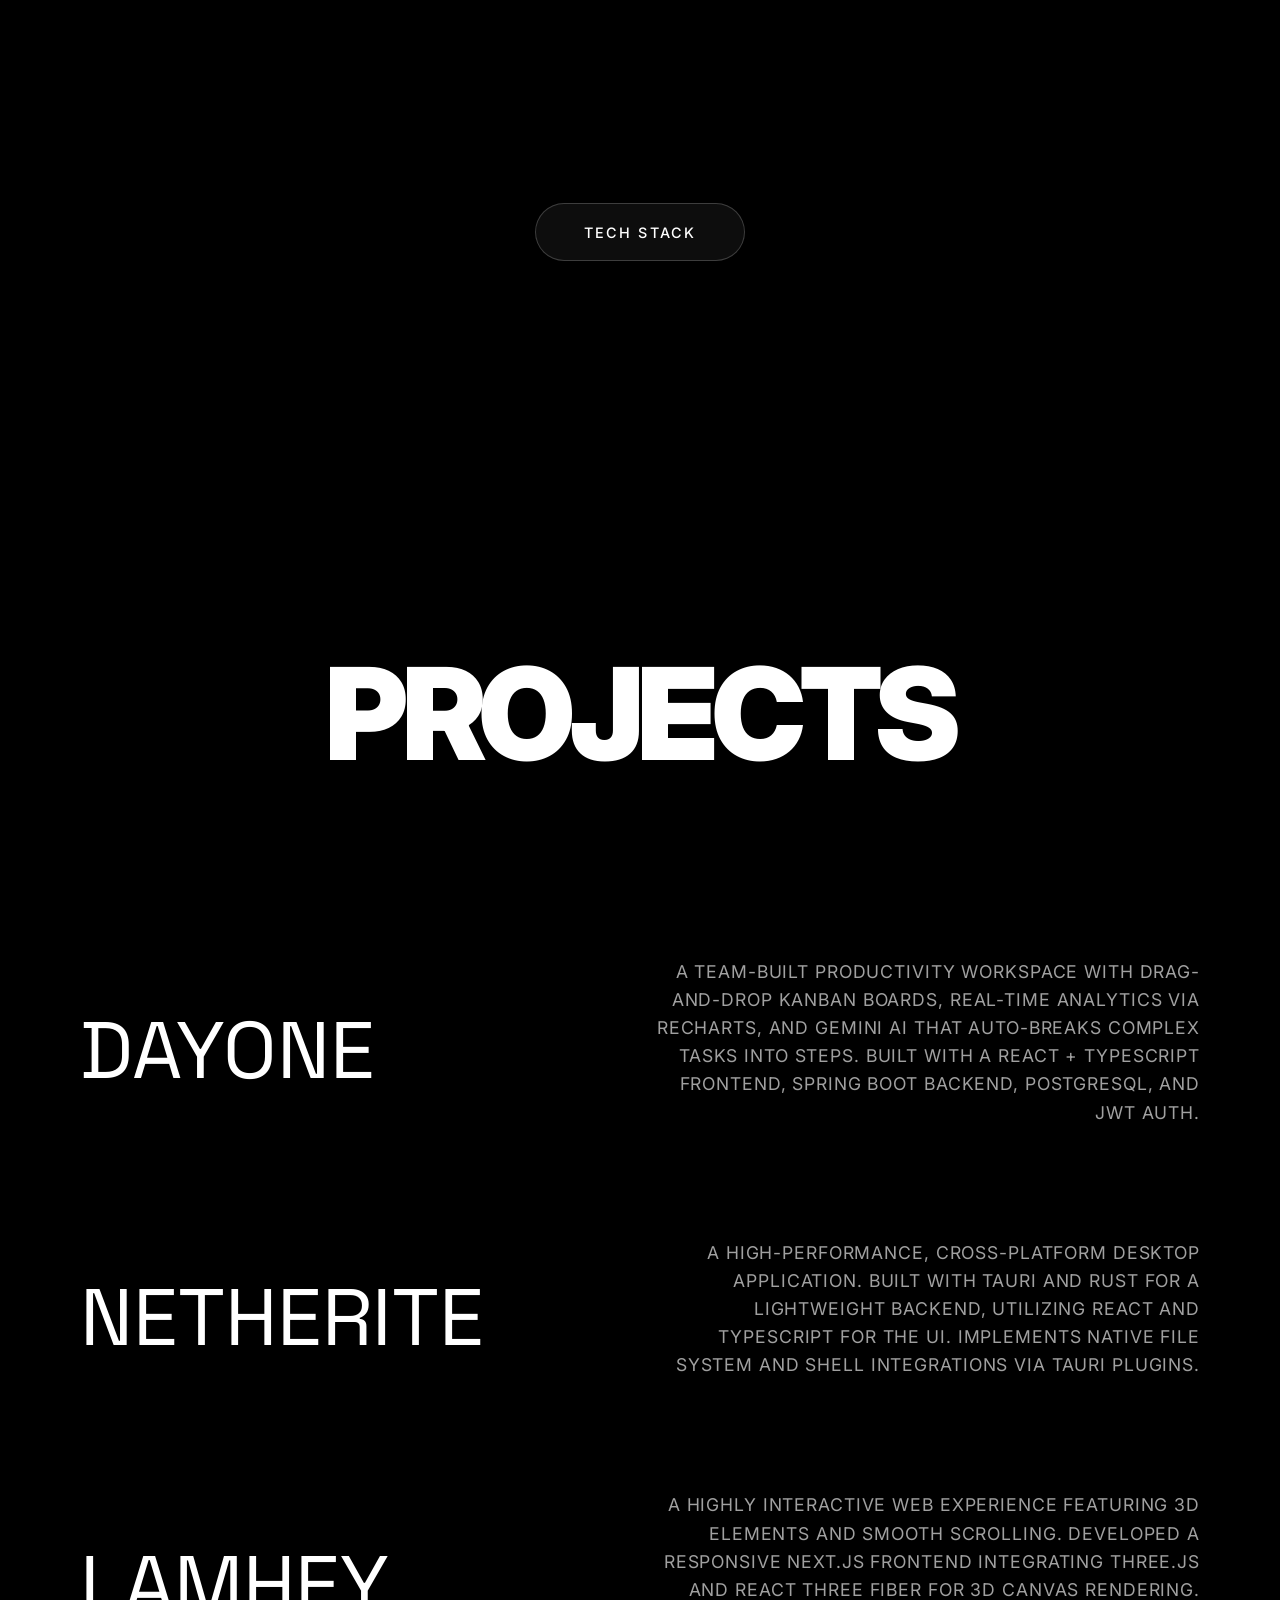
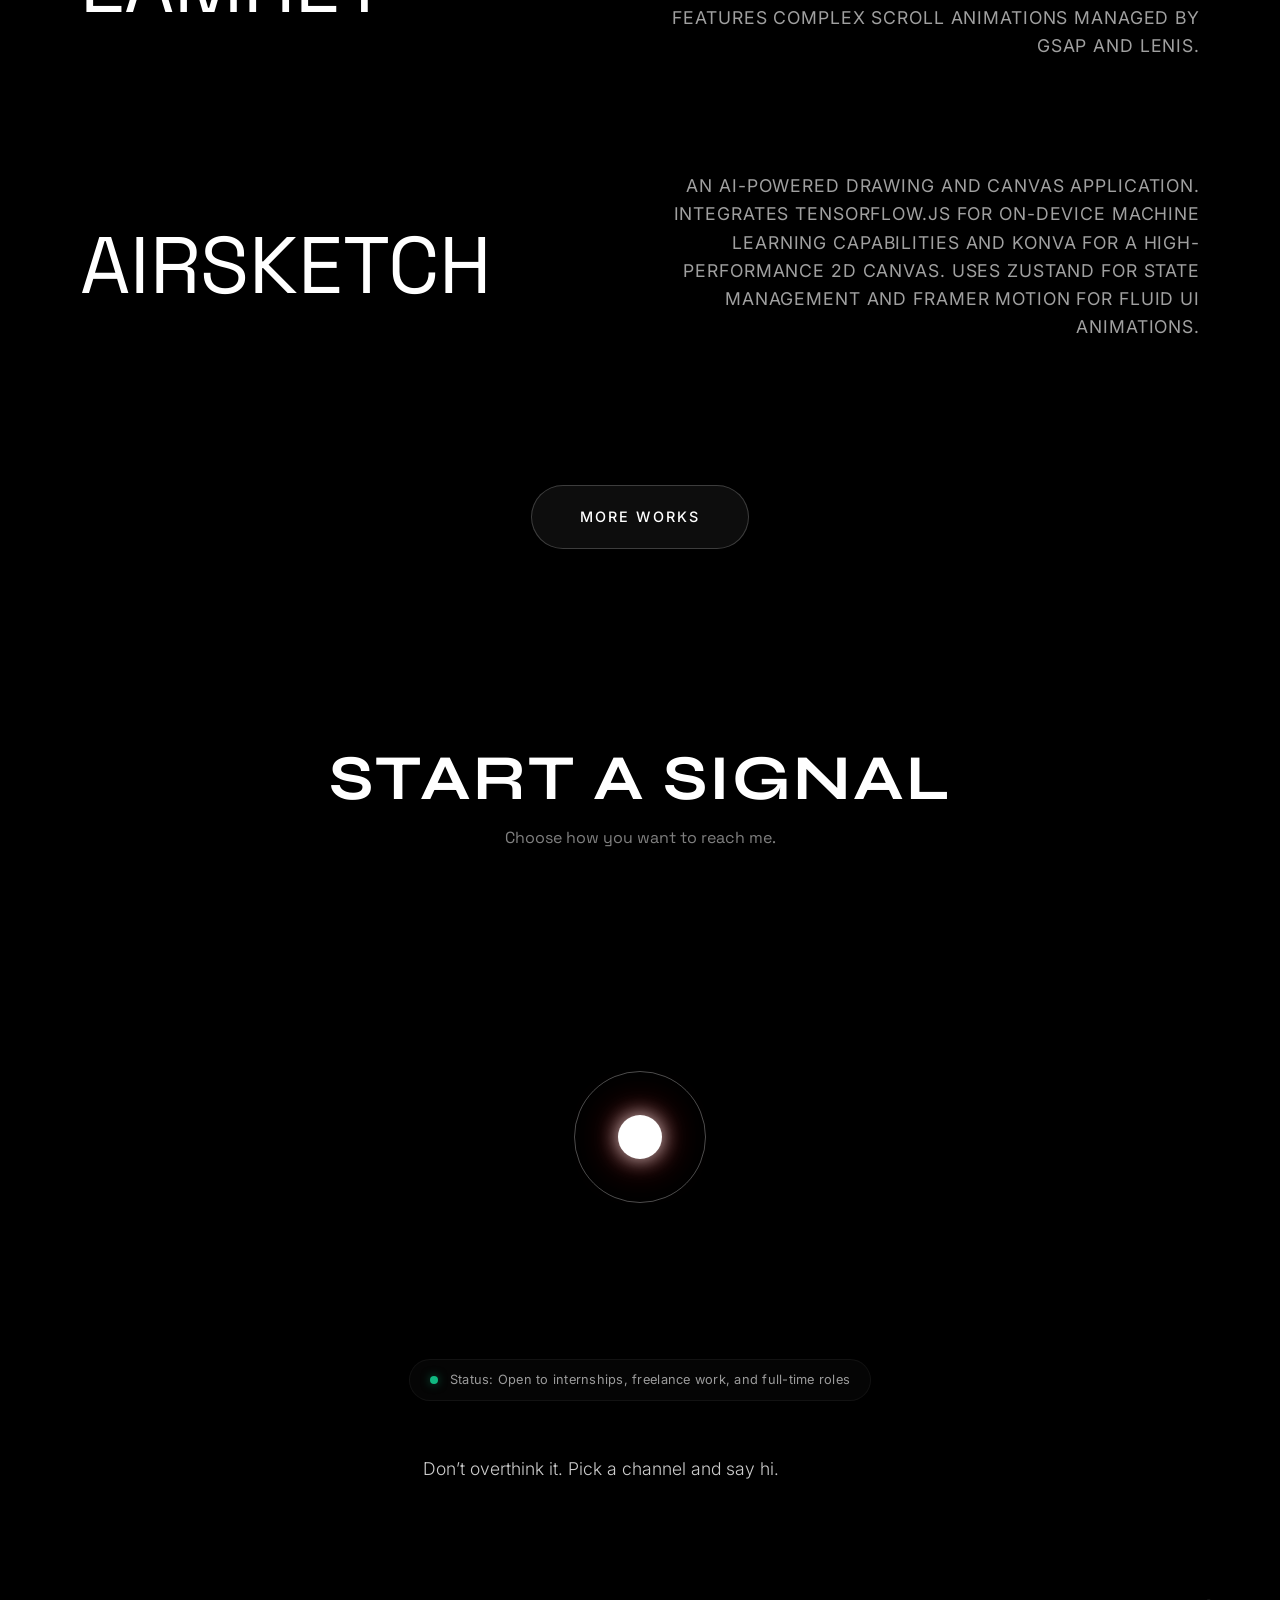
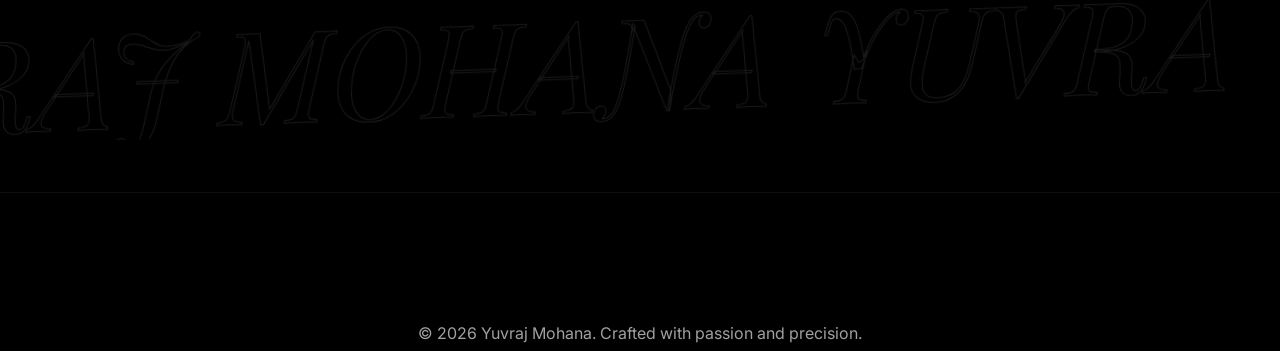
==== commit c025fd2a: "UI: Align easter egg inline with CTA and expand marquee completely to edges" ====
--- a/index.html
+++ b/index.html
@@ -276,7 +276,7 @@
         <!-- Floating Image Modal -->
         <div class="project-modal">
             <div class="modal-inner">
-                <img src="" alt="Project Preview" id="modal-image" loading="lazy">
+                <img src="[data-uri]" alt="Project Preview" id="modal-image" loading="lazy">
             </div>
         </div>
 
@@ -319,7 +319,19 @@
                     roles</span>
             </div>
 
-            <p class="signal-cta">Don’t overthink it. Pick a channel and say hi.</p>
+            <div class="cta-wrapper" style="display: flex; align-items: center; justify-content: center; gap: 1rem; margin-bottom: 2rem; flex-wrap: wrap;">
+                <p class="signal-cta" style="margin-bottom: 0;">Don’t overthink it. Pick a channel and say hi.</p>
+
+                <!-- Easter Egg -->
+                <div class="easter-egg-container" id="easterEgg">
+                    <a href="https://github.com/yuvifzy" target="_blank" rel="noopener noreferrer" aria-label="View my GitHub" class="easter-egg-link">
+                        <div class="pixel-char">👾</div>
+                    </a>
+                    <a href="mailto:yuvrajmohana07@gmail.com" aria-label="Email me" class="easter-egg-link">
+                        <div class="pixel-envelope">✉️</div>
+                    </a>
+                </div>
+            </div>
 
             <div class="marquee-wrapper footer-marquee">
                 <div class="marquee-content">
@@ -337,12 +349,6 @@
                     <span>YUVRAJ MOHANA</span>
                     <span>YUVRAJ MOHANA</span>
                 </div>
-            </div>
-
-            <!-- Easter Egg -->
-            <div class="easter-egg-container" id="easterEgg">
-                <div class="pixel-char">👾</div>
-                <div class="pixel-envelope">✉️</div>
             </div>
         </div>
     </section>
--- a/style.css
+++ b/style.css
@@ -406,7 +406,9 @@
 .footer-marquee {
     position: relative;
     top: auto;
-    transform: rotate(-2deg);
+    width: 120vw;
+    left: 50%;
+    transform: translateX(-50%) rotate(-2deg);
     margin-top: 5rem;
     opacity: 1; /* Always visible, not dependent on hero reveal */
 }
@@ -443,6 +445,10 @@
     padding-right: 0.3em;
     line-height: 1;
     display: inline-block;
+}
+
+.footer-marquee .marquee-content span {
+    opacity: 1;
 }
 
 /* CSS Marquee animation removed in favor of GSAP scroll velocity */
@@ -2481,9 +2487,7 @@
 
 /* Easter Egg */
 .easter-egg-container {
-    position: absolute;
-    bottom: 2rem;
-    right: 2rem;
+    position: relative;
     display: flex;
     gap: 8px;
     opacity: 0;
@@ -2496,6 +2500,19 @@
 .easter-egg-container.visible {
     opacity: 1;
     transform: translateX(0);
+    pointer-events: auto;
+}
+
+.easter-egg-link {
+    text-decoration: none;
+    display: block;
+    transition: transform 0.3s ease, filter 0.3s ease;
+    cursor: pointer;
+}
+
+.easter-egg-link:hover {
+    transform: scale(1.2) translateY(-2px);
+    filter: drop-shadow(0 0 10px rgba(255, 255, 255, 0.5));
 }
 
 .pixel-char {
@@ -2538,20 +2555,18 @@
         height: 260px;
     }
 
-    .signal-nodes.active .signal-node:nth-child(1) {
-        transform: translate(-50%, -50%) translate(0, -80px) scale(1);
-    }
-
-    .signal-nodes.active .signal-node:nth-child(2) {
-        transform: translate(-50%, -50%) translate(80px, 0) scale(1);
-    }
-
-    .signal-nodes.active .signal-node:nth-child(3) {
-        transform: translate(-50%, -50%) translate(0, 80px) scale(1);
-    }
-
-    .signal-nodes.active .signal-node:nth-child(4) {
-        transform: translate(-50%, -50%) translate(-80px, 0) scale(1);
+    .signal-nodes.active .signal-node::before {
+        width: 80px; 
+    }
+
+    @keyframes node-orbit {
+        from {
+            transform: translate(-50%, -50%) rotate(var(--start-angle)) translate(80px) rotate(calc(0deg - var(--start-angle)));
+        }
+    
+        to {
+            transform: translate(-50%, -50%) rotate(calc(var(--start-angle) + 360deg)) translate(80px) rotate(calc(0deg - var(--start-angle) - 360deg));
+        }
     }
 
     .node-tooltip {
